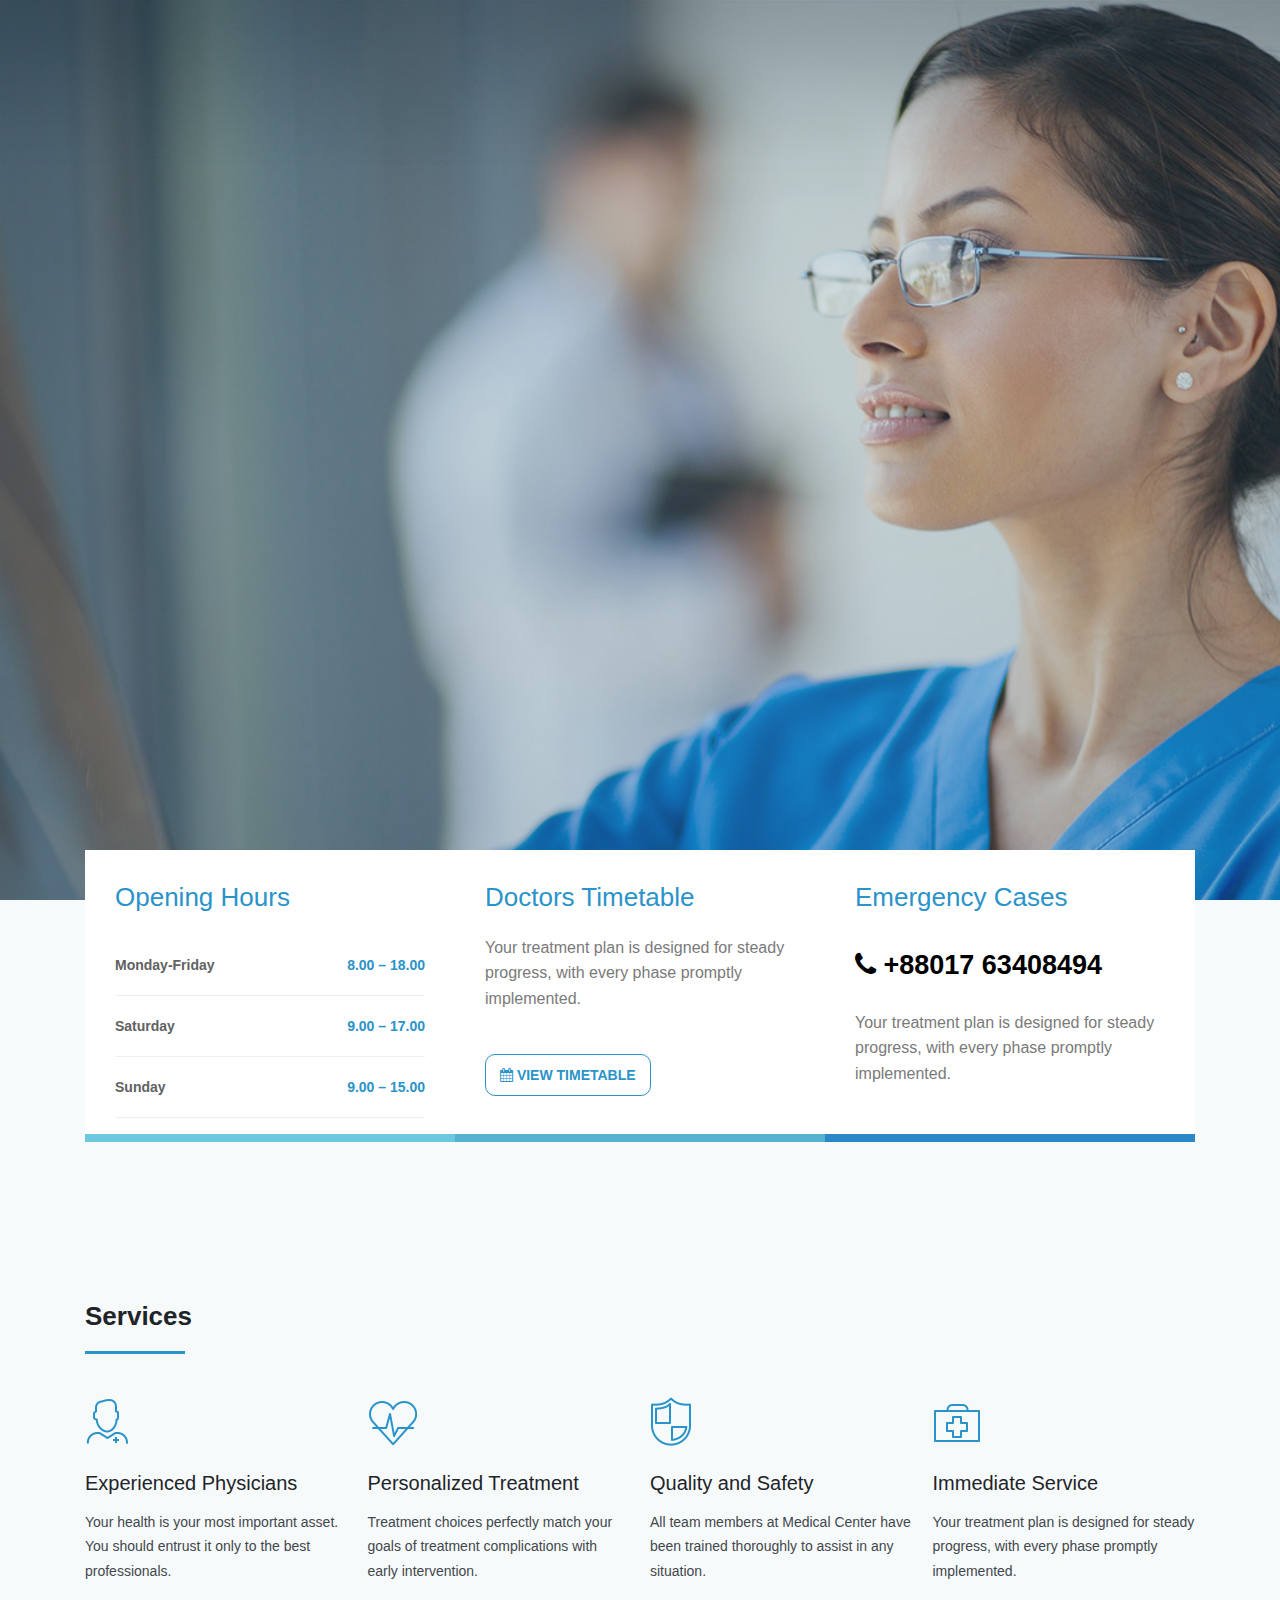
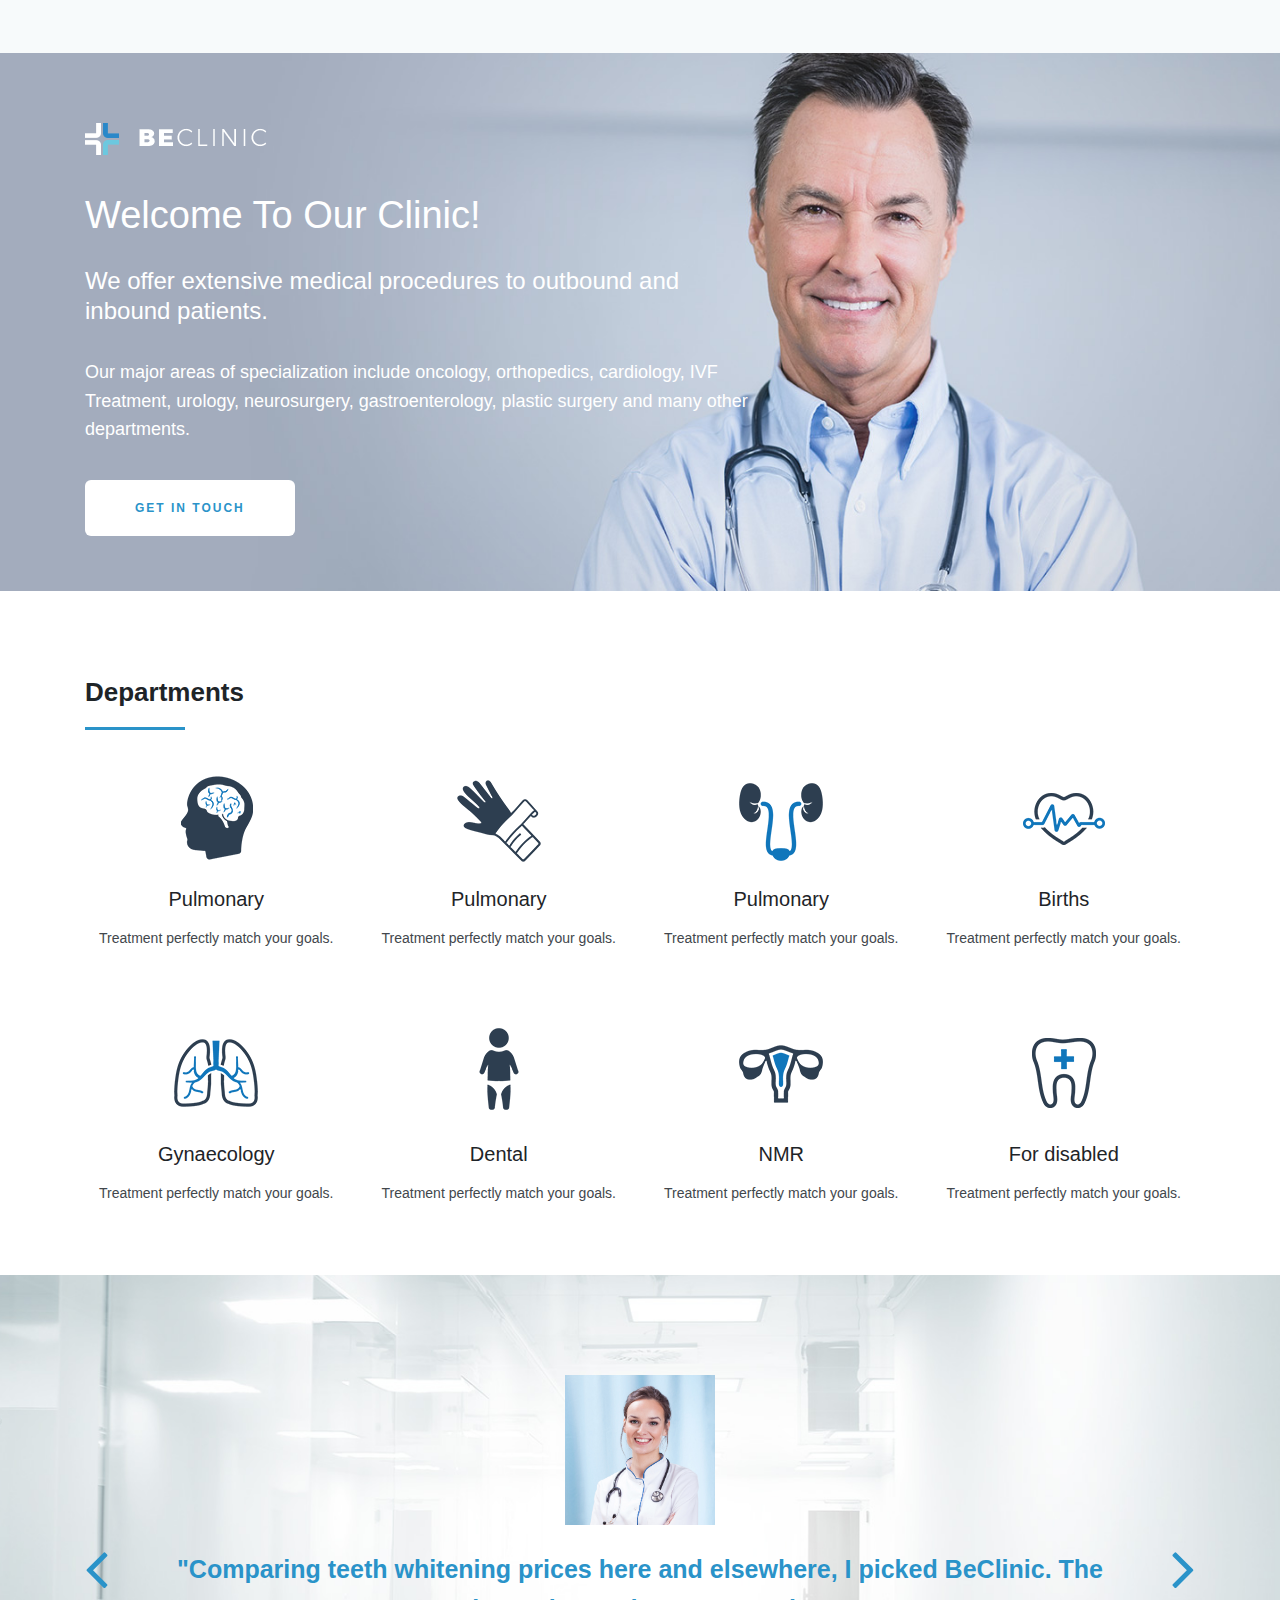
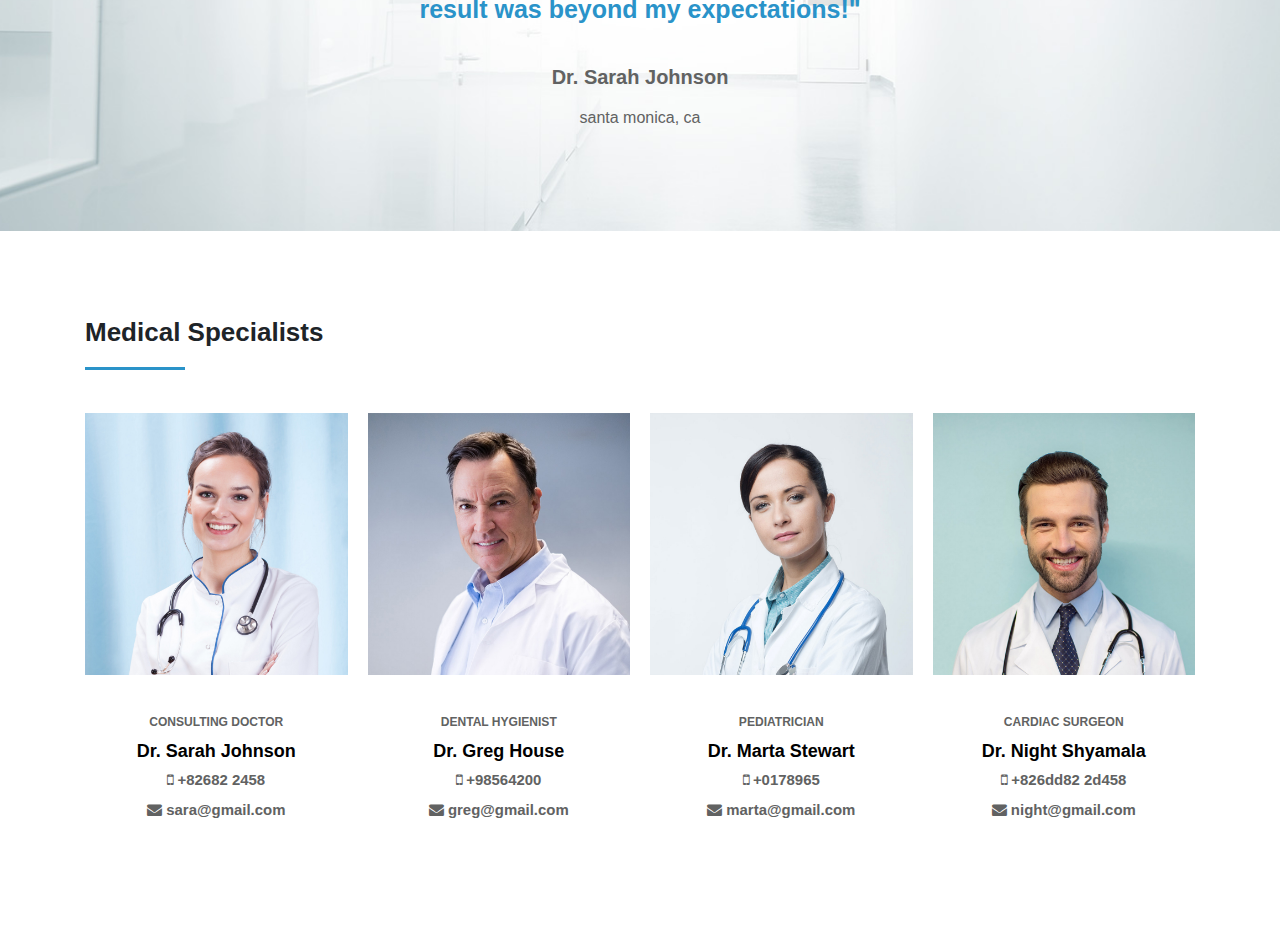
==== index.html @ 4eedb617 "Add files via upload" ====
<!DOCTYPE html>
<html lang="en">
<head>
  <meta charset="UTF-8">
  <meta name="viewport" content="width=device-width, initial-scale=1.0">
  <meta http-equiv="X-UA-Compatible" content="ie=edge">
  <title>Demo for BeClinic - Multipurpose Medical</title>
  <link rel="stylesheet" type="text/css" href="css/font-awesome/css/font-awesome.min.css">
  <link rel="stylesheet" type="text/css" href="css/style.css">
  <link rel="stylesheet" type="text/css" href="css/responsive.css">
  <link rel="stylesheet" type="text/css" href="css/animation.css">
  <link rel="stylesheet" type="text/css" href="css/utilities.css">
  <link rel="stylesheet" type="text/css" href="css/gird.min.css">
</head>
<body>

  <!-- Header -->
  <header>
    
  </header>


  <!-- Info -->
  <section class="info">
    <div class="container">
      <div class="opening-info">
        <div class="info-content">
          <div class="info-3">
            <div class="info-item">
              <div class="info-item-content">
                <div class="info-header">
                  <h3 class="heading-title">Opening Hours</h3>
                </div>
                <div class="info-body">
                  <div class="time">
                    Monday-Friday <span>8.00 – 18.00</span>
                  </div>
                  <div class="time">
                    Saturday <span>9.00 – 17.00</span>
                  </div>
                  <div class="time">
                    Sunday <span>9.00 – 15.00</span>
                  </div>
                </div>
              </div>
            </div>
            <div class="info-item">
              <div class="info-item-content">
                <div class="info-header">
                  <h3 class="heading-title">Doctors Timetable</h3>
                </div>
                <div class="info-body">
                  <p class="heading-desc">Your treatment plan is designed for steady progress, with every phase promptly implemented.</p>
                  <div class="timetable">
                    <a href="#" class="btn"><i class="fa fa-calendar"></i> VIEW TIMETABLE</a>
                  </div>
                </div>
              </div>
            </div>
            <div class="info-item">
              <div class="info-item-content">
                <div class="info-header">
                  <h3 class="heading-title">Emergency Cases</h3>
                </div>
                <div class="info-body">
                  <h2><i class="fa fa-phone"></i> +88017 63408494</h2>
                  <p class="heading-desc">Your treatment plan is designed for steady progress, with every phase promptly implemented.</p>
                </div>
              </div>
            </div>
          </div>
        </div>
      </div>
    </div>
  </section>
  <!-- Services -->
  <section class="services section-padding">
    <div class="container">
      <div class="section-name">
        <h3 class="section-heading">Services</h3>
        <div class="item-4 grid">
          <div class="item-content">
            <div class="item-img">
              <img src="/img/icon/icon-img-1.png">
            </div>
            <div class="item-info">
              <h5 class="section-title">Experienced Physicians</h5>
              <p class="section-desc">Your health is your most important asset. You should entrust it only to the best professionals.</p>
            </div>
          </div>
          <div class="item-content">
            <div class="item-img">
              <img src="/img/icon/icon-img-2.png">
            </div>
            <div class="item-info">
              <h5 class="section-title">Personalized Treatment</h5>
              <p class="section-desc">Treatment choices perfectly match your goals of treatment complications with early intervention.</p>
            </div>
          </div>
          <div class="item-content">
            <div class="item-img">
              <img src="/img/icon/icon-img-3.png">
            </div>
            <div class="item-info">
              <h5 class="section-title">Quality and Safety</h5>
              <p class="section-desc">All team members at Medical Center have been trained thoroughly to assist in any situation.</p>
            </div>
          </div>
          <div class="item-content">
            <div class="item-img">
              <img src="/img/icon/icon-img-4.png">
            </div>
            <div class="item-info">
              <h5 class="section-title">Immediate Service</h5>
              <p class="section-desc">Your treatment plan is designed for steady progress, with every phase promptly implemented.</p>
            </div>
          </div>
        </div>
      </div>
    </div>
  </section>
  <!-- Greetings -->
  <section class="greeting">
    <div class="container">
      <div class="greeting-content section-padding">
        <div class="greeting-logo">
          <img src="/img/logo.png">
        </div>
        <div class="greeting-info">
          <div class="greeting-heading">
            <h1>Welcome To Our Clinic!</h1>
          </div>
          <div class="greeting-desc1">
            <p>We offer extensive medical procedures to outbound and inbound patients.</p>
          </div>
          <div class="greeting-desc2">
            <p>Our major areas of specialization include oncology, orthopedics, cardiology, IVF Treatment, urology, neurosurgery, gastroenterology, plastic surgery and many other departments.</p>
          </div>
          <div class="greeting-btn">
            <a href="#">Get In Touch</a>
          </div>
        </div>
      </div>
    </div>
  </section>
  <!-- Department -->
  <section class="department section-padding">
    <div class="container">
      <div class="section-name">
        <h3 class="section-heading">Departments</h3>
        <div class="items-4 grid section-center">

        </div>
      </div>
    </div>
  </section>
  <!-- Reviews-->
  <section class="reviews">
    <div class="container">
      <div class="reviews-content">
        <div class="prev">
          <i class="fa fa-angle-left"></i>
        </div>
        <div class="next">
          <i class="fa fa-angle-right"></i>
        </div>
        <div class="reviews-img">
          <img src="" id="reviews-img">
        </div>
        <div class="reviews-info">
          <div class="reviews-desc">
            <h3 id="reviews-desc">
              
            </h3>
          </div>
          <div class="reviews-name">
            <h4 id="reviews-name">
              
            </h4>
          </div>
          <div class="reviews-address">
            <p id="reviews-address">
              
            </p>
          </div>
        </div>
      </div>
    </div>
  </section>
  <!-- Specialists -->
  <section class="team section-padding">
    <div class="container">
      <div class="section-name">
        <h3 class="section-heading">Medical Specialists</h3>
        <div class="item-4 grid team-center">

      </div>
    </div>
  </section>

            
  <script type="text/javascript" src="js/main.js"></script>
  <script type="text/javascript" src="js/content.js"></script>
  <script type="text/javascript" src="js/mobile.js"></script>
</body>
</html>
---- css/style.css ----
*, *:before, *:after {
    -webkit-box-sizing: border-box;
    box-sizing: border-box;
    padding: 0;
    margin: 0;
}



body {
    font-style: normal;
    font-weight: 300;
    font-size: 18px;
    line-height: 1.6;
    font-family: Lato, sans-serif;
    letter-spacing: 0px;
    text-align: left;
    color: #616262;
}

:root {
    --main-color: #2a93c9;
    --normal-color: #ffffff;
    --bg-color: #f7fafb;
    --border: #edeff1;
    --border-one: #6cc8df;
    --border-two: #56b0d2;
    --border-three: #2a88c9;
    --dark-color: #000000;

}

header {
    background: url('/img/header.jpg') no-repeat center center/cover;
    height: 100vh;
}




/*info*/
.info {
    background: var(--bg-color);
    height: 40vh;
}

.info .opening-info {
    position: relative;
    width: 100%;
}

.info .opening-info .info-content {
    position: absolute;
    margin-top: -50px;
    background: var(--normal-color);
    width: 100%;

}


.info .info-content .info-item {
    padding: 1rem 30px;
}

.info .info-content .info-item:nth-child(1) {
    border-bottom: 8px solid var(--border-one);
}

.info .info-content .info-item:nth-child(2) {
    border-bottom: 8px solid var(--border-two);
}

.info .info-content .info-item:nth-child(3) {
    border-bottom: 8px solid var(--border-three);
}

.info .info-content .info-item .info-body {
    margin-top: 20px;
    line-height: 60px;
}

.info .info-content .info-item .info-body .time {
    border-bottom: 1px solid var(--border);
    display: flex;
    justify-content: space-between;
    font-size: 14px;
    font-weight: 600;
}

.info .info-content .info-item .info-body .time span {
    color: var(--main-color);
}

.info .info-content .info-item .info-body  h2 {
    color: var(--dark-color);
    font-size: 27px;
}

.info .info-content .info-item .info-body .timetable {
    margin-top: 2rem;
}



/*Services*/
.services {
    background: var(--bg-color);
}

.item-content {
    margin-top: 3rem;
}
/*greeting*/
.greeting {
    background: url(/img/greeting.jpg) no-repeat center center/cover;
}

.greeting .greeting-content {
    width: 50%;
}

.greeting .greeting-content h1 {
    color: #ffffff;
    font-family: "Lato", Sans-serif;
    font-size: 38px;
    font-weight: 400;
    text-transform: none;
    font-style: normal;
    text-decoration: none;
    line-height: 1em;
    letter-spacing: 0px;
    margin-top: 2rem;
    margin-bottom: 2rem;
}

.greeting .greeting-content .greeting-desc1 {
    color: #ffffff;
    font-family: "Lato", Sans-serif;
    font-size: 24px;
    font-weight: 300;
    text-transform: none;
    font-style: normal;
    text-decoration: none;
    line-height: 30px;
    letter-spacing: 0px;
    margin-bottom: 2rem;
}

.greeting .greeting-content .greeting-desc2 {
    color: #ffffff;
    font-family: "Lato", Sans-serif;
    font-size: 18px;
    font-weight: 300;
    line-height: 1.6em;
    letter-spacing: 0px;
    margin-bottom: 3rem;
}

.greeting .greeting-content .greeting-btn a {
    font-family: "Lato", Sans-serif;
    font-size: 12px;
    font-weight: 700;
    text-transform: uppercase;
    font-style: normal;
    text-decoration: none;
    line-height: 1.1em;
    letter-spacing: 2px;
    fill: #2a93c9;
    color: #2a93c9;
    background-color: #ffffff;
    padding: 21px 50px 21px 50px;
    border-radius: 6px;
    transition: all .3s ease;
}

.greeting .greeting-content .greeting-btn a:hover {
    background: var(--main-color);
    color: var(--normal-color);
}



/*Department*/
.department .item-content {
    text-align: center;
    transition: all .5s ease;
}

.department .item-content:hover {
    background: var(--normal-color);
    box-shadow: 0 8px 16px 0 rgba(0, 0, 0, .19);
}

.department .item-content a {
    text-decoration: none;
    color: #1e2428;
    font-family: "Lato", Sans-serif;
    font-size: 20px;
    font-weight: 400;
    text-transform: none;
    font-style: normal;
    text-decoration: none;
    line-height: 1.2em;
    letter-spacing: 0px;
}

/*Reviews*/
.reviews {
    padding: 100px 0;
    background: url('/img/review.jpg') no-repeat center center/cover;
}
.reviews img {
    width: 150px;
    height: 150px;
}

.reviews .reviews-content {
    position: relative;
    text-align: center;
}

.reviews .reviews-content .next {
    position: absolute;
    right: 0;
    top: 40%;
    color: var(--main-color);
    font-size: 4rem;
}

.reviews .reviews-content .prev {
    position: absolute;
    left: 0;
    top: 40%;
    font-size: 4rem;
    color: var(--main-color);
}

.reviews .reviews-content .prev:hover,
.reviews .reviews-content .next:hover {
    cursor: pointer;
    opacity: .8;
}

.reviews .reviews-content .reviews-desc {
    padding: 0 5rem;
}

.reviews .reviews-content .reviews-desc h3 {
    font-size: 25px;
    color: var(--main-color);
    margin-bottom: 2rem;
}

.reviews .reviews-content .reviews-name {
    font-size: 20px;
}

.reviews .reviews-content .reviews-address {
    font-size: 1rem;
}

/*team*/
.team {

}
.team .item-content {
    padding-bottom: 3rem;
    transition: all .5s ease;
}

.team .item-content:hover {
    box-shadow: 0 8px 16px 0 rgba(0, 0, 0, .3);
}

.team .item-content .team-img {
    position: relative;
    width: 100%;
}

.team .item-content .team-img .overlay {
    position: absolute;
    top: 0;
    left: 0;
    right: 0;
    bottom: 8px;
    background: rgba(0, 0, 0, .4);
    transition: all .3s ease;
    opacity: 0;
}

.team .item-content .team-img:hover .overlay {
    opacity: 1;
}

.team .item-content .team-img .overlay .team-social {
    position: absolute;
    top: 50%;
    left: 50%;
    transform: translate(-50%, -50%);
}

.team .item-content .team-img .overlay .team-social ul {
    display: flex;
}
.team .item-content .team-img .overlay .team-social ul li {
    list-style: none;
    padding: 0 5px;
}

.team .item-content .team-img .overlay .team-social ul li a {
    color: var(--normal-color);
    text-decoration: none;
    transition: all .3s ease;
}

.team .item-content .team-img .overlay .team-social ul li a:hover {
    color: var(--main-color);
}

.team img {
    width: 100%;
}

.team .team-info {
    padding-top: 16px;
    text-align: center;
    line-height: 14px;
}

.team .team-info .team-name h4 a {
    text-decoration: none;
    color: var(--dark-color);
    transition: all .3s ease;
}

.team .team-info .team-name h4 a:hover {
    color: var(--main-color);
}
---- css/responsive.css ----
@media only screen and (max-width: 600px) {
	.info .info-content .info-item .info-body  h2 {
	    font-size: 20px;
	}
	.info {
	    height: 129vh;
	}
	.greeting .greeting-content {
	    width: 100%;
	}
	.reviews .reviews-content .reviews-desc {
	    padding: 0 20px;
	}
	.reviews .reviews-content .reviews-desc h3 {
		font-size: 16px;
	}
	.reviews .reviews-content .next {
	    font-size: 30px;
	}

	.reviews .reviews-content .prev {
	    font-size: 30px;
	}

}

@media only screen and (min-width: 600px) {
	.info {
	    height: 110vh;
	}
	.greeting .greeting-content {
	    width: 100%;
	}

}

@media only screen and (min-width: 768px) {
	.info {
	    height: 50vh;
	}
	.greeting .greeting-content {
	    width: 80%;
	}
}

@media only screen and (min-width: 992px) {
	.info {
	    height: 35vh;
	}
	.greeting .greeting-content {
	    width: 70%;
	}
}

@media only screen and (min-width: 1200px) {
	.info {
	    height: 35vh;
	}
	.greeting .greeting-content {
	    width: 60%;
	}
}
---- css/animation.css ----
@-moz-keyframes growDown {
  0% {
    transform: scaleY(0);
  }
  80% {
    transform: scaleY(1.1);
  }
  100% {
    transform: scaleY(1);
  }
}
@-webkit-keyframes growDown {
  0% {
    transform: scaleY(0);
  }
  80% {
    transform: scaleY(1.1);
  }
  100% {
    transform: scaleY(1);
  }
}
@-o-keyframes growDown {
  0% {
    transform: scaleY(0);
  }
  80% {
    transform: scaleY(1.1);
  }
  100% {
    transform: scaleY(1);
  }
}
@keyframes growDown {
  0% {
    transform: scaleY(0);
  }
  80% {
    transform: scaleY(1.1);
  }
  100% {
    transform: scaleY(1);
  }
}
---- css/utilities.css ----
html {
  font-size: 16px;
  font-size: 1rem; 
}

h1, h2, h3, h4, h5, h6 {
  margin: 15px 0; 
}

h1:last-child, h2:last-child, h3:last-child, h4:last-child, h5:last-child, h6:last-child {
  margin-bottom: 0; 
}

p {
  margin: 12px 0; 
}
  p:last-child {
    margin-bottom: 0; 
  }

dfn, cite, em, i {
  font-style: italic; 
}

address {
  margin: 0 0 1.5em; 
}

pre {
  font-family: "Courier 10 Pitch", Courier, monospace;
  line-height: 1.6;
  overflow: auto;
  max-width: 100%;
  margin: 0 0 1.5em;
  padding: 1.5em;
  background: #eee;
  border: 1px solid #d5d5d5;
  word-wrap: break-word;
  font-size: 16px;
  font-size: 1rem; 
}

code, kbd, tt, var {
  font-family: Monaco, Consolas, "Andale Mono", "DejaVu Sans Mono", monospace; 
}

code {
  padding: 1px 5px; 
}

abbr, acronym {
  cursor: help;
  border-bottom: 1px dotted #666; 
}

mark, ins {
  font-style: italic;
  text-decoration: none;
  border-bottom: 1px solid; 
}

big {
  font-size: 125%; 
}


.section-padding {
  padding: 70px 0;
}

/*h3*/
.heading-title {
  color: #2a93c9;
  font-family: "Lato", Sans-serif;
  font-size: 26px;
  font-weight: 400;
  text-transform: none;
  font-style: normal;
  text-decoration: none;
  line-height: 33.8px;
  letter-spacing: 0px;
}



.heading-desc {
    color: #7a7a7a;
    font-family: "Lato", Sans-serif;
    font-size: 16px;
    font-weight: 400;
    text-transform: none;
    font-style: normal;
    text-decoration: none;
    line-height: 25.6px;
    letter-spacing: 0px;
}

.btn {
  text-decoration: none;
  font-size: 14px;
  font-weight: 600;
  color: var(--main-color);
  border: 1px solid var(--main-color);
  padding: 12px 14px;
  transition: all .5s ease;
  border-radius: 10px;
}

.btn:hover {
  background: var(--main-color);
  color: var(--normal-color);
}

/*h3*/
.section-heading {
  position: relative;
    color: #1e2428;
    font-family: "Lato", Sans-serif;
    font-size: 26px;
    font-weight: 700;
    text-transform: none;
    font-style: normal;
    text-decoration: none;
    line-height: 1.3em;
    letter-spacing: 0px;
}

.section-heading::before {
  content: '';
  bottom: -20px;
  position: absolute;
  width: 100px;
  height: 3px;
  background: var(--main-color);
}

/*h5*/
.section-title {
    color: #1e2428;
    font-family: "Lato", Sans-serif;
    font-size: 20px;
    font-weight: 400;
    text-transform: none;
    font-style: normal;
    text-decoration: none;
    line-height: 1.2em;
    letter-spacing: 0px;
}

/*p*/
.section-desc {
    color: #42474c;
    font-family: "Lato", Sans-serif;
    font-size: 14px;
    font-weight: 300;
    text-transform: none;
    font-style: normal;
    line-height: 1.75em;
}
---- css/gird.min.css ----
.container {
  width: 100%;
  padding-right: 15px;
  padding-left: 15px;
  margin-right: auto;
  margin-left: auto;
}

@media (min-width: 600px) {
  .container {
    max-width: 576px;
  }
}

@media (min-width: 768px) {
  .container {
    max-width: 720px;
  }
}

@media (min-width: 992px) {
  .container {
    max-width: 960px;
  }
}

@media (min-width: 1200px) {
  .container {
    max-width: 1140px;
  }
}

.row {
  display: -webkit-box;
  display: -ms-flexbox;
  display: flex;
  -ms-flex-wrap: wrap;
  flex-wrap: wrap;
  margin-right: -15px;
  margin-left: -15px;
}


@media only screen and (max-width: 600px) {

}

@media only screen and (min-width: 600px) {

}

@media only screen and (min-width: 768px) {

}

@media only screen and (min-width: 992px) {

}

@media only screen and (min-width: 1200px) {

}


/*grid system*/
.grid {
    display: grid;
    margin: 0!important;
    grid-column-gap: 20px;
    grid-row-gap: 30px;
}


@media only screen and (max-width: 600px) {
  .info-3 {
    display: grid;
    grid-template-columns: repeat(1, 1fr);
  }
  .item-4 {
    display: grid;
    grid-template-columns: repeat(1, 1fr);
  }
  .items-4 {
    display: grid;
    grid-template-columns: repeat(2, 1fr);
  }
}

@media only screen and (min-width: 600px) {
  .info-3 {
    display: grid;
    grid-template-columns: repeat(1, 1fr);
  }
  .item-4 {
    display: grid;
    grid-template-columns: repeat(1, 1fr);
  }
  .items-4 {
    display: grid;
    grid-template-columns: repeat(2, 1fr);
  }
}

@media only screen and (min-width: 768px) {
  .info-3 {
    display: grid;
    grid-template-columns: repeat(3, 1fr);
  }
  .item-4 {
    display: grid;
    grid-template-columns: repeat(2, 1fr);
  }
  .items-4 {
    display: grid;
    grid-template-columns: repeat(3, 1fr);
  }
}

@media only screen and (min-width: 992px) {
  .info-3 {
    display: grid;
    grid-template-columns: repeat(3, 1fr);
  }
  .item-4 {
    display: grid;
    grid-template-columns: repeat(2, 1fr);
  }
  .items-4 {
    display: grid;
    grid-template-columns: repeat(4, 1fr);
  }
}

@media only screen and (min-width: 1200px) {
  .info-3 {
    display: grid;
    grid-template-columns: repeat(3, 1fr);
  }
  .item-4 {
    display: grid;
    grid-template-columns: repeat(4, 1fr);
  }
  .items-4 {
    display: grid;
    grid-template-columns: repeat(4, 1fr);
  }
}
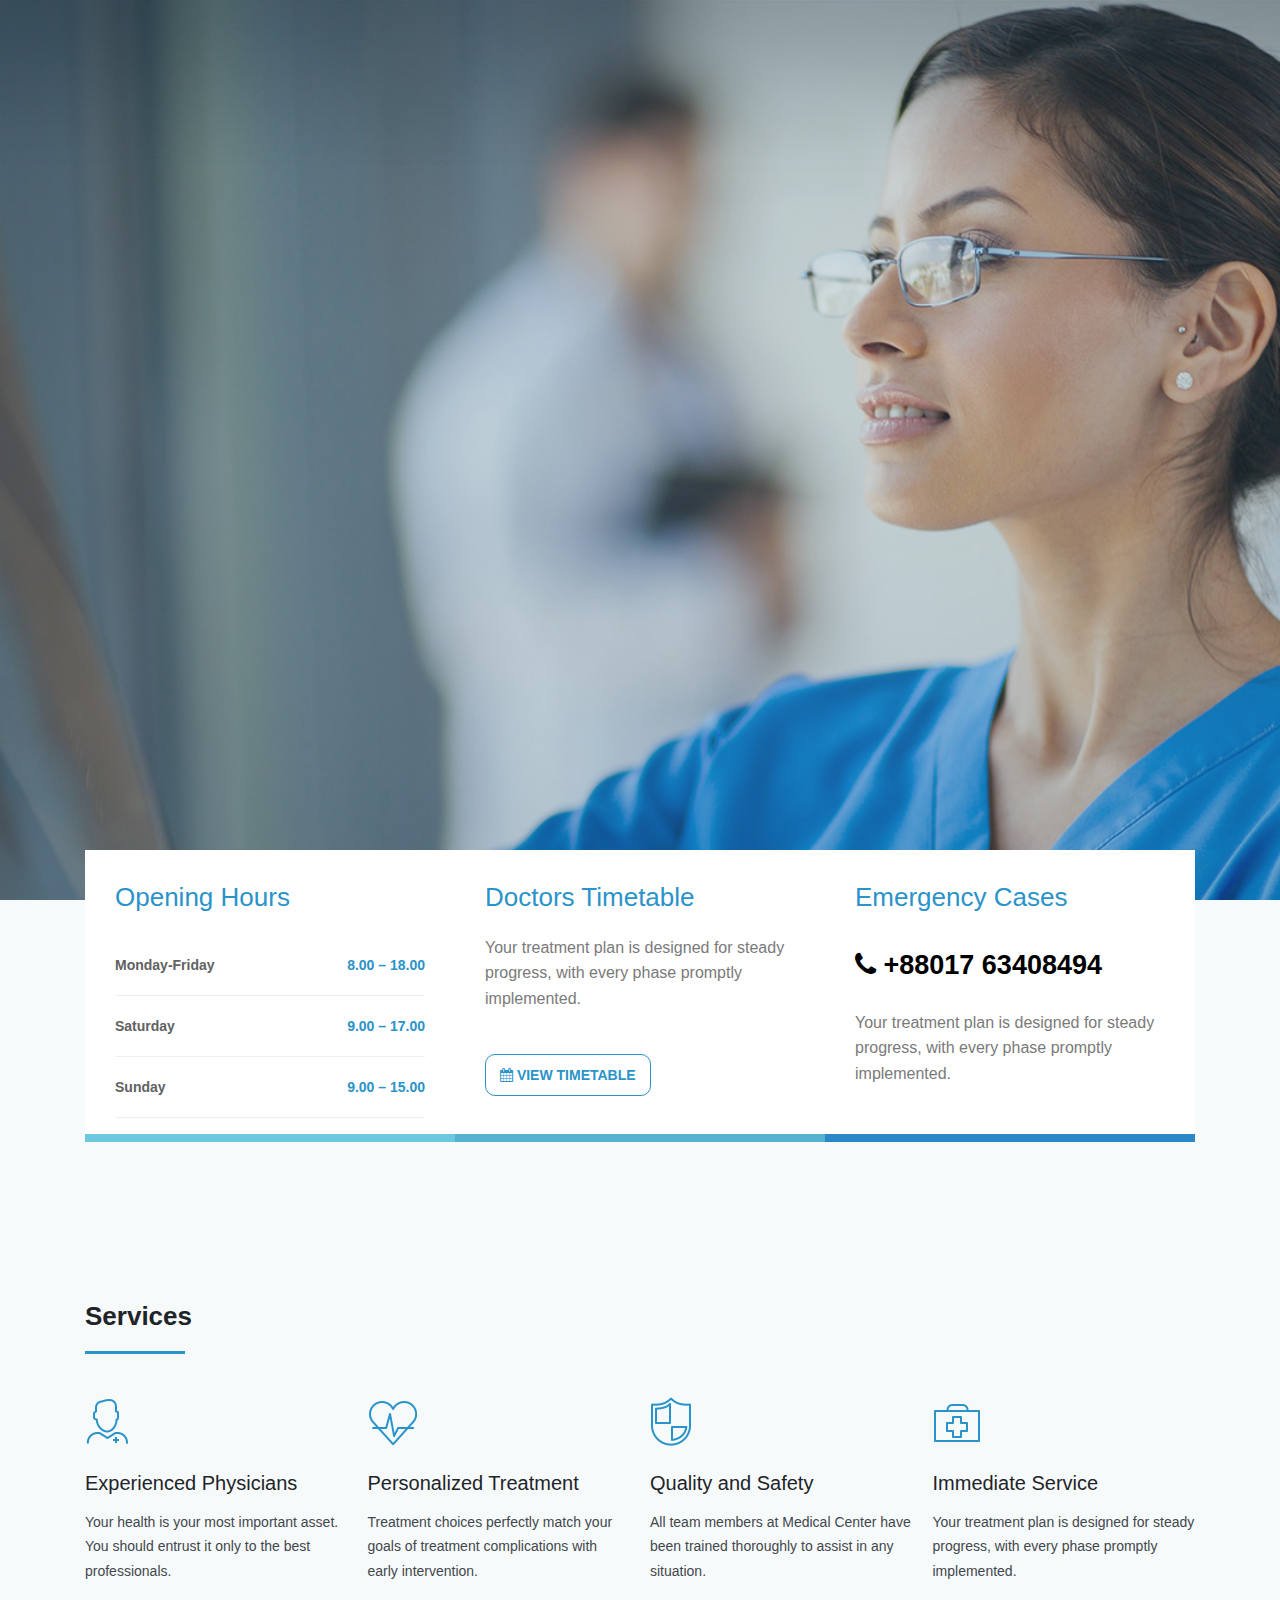
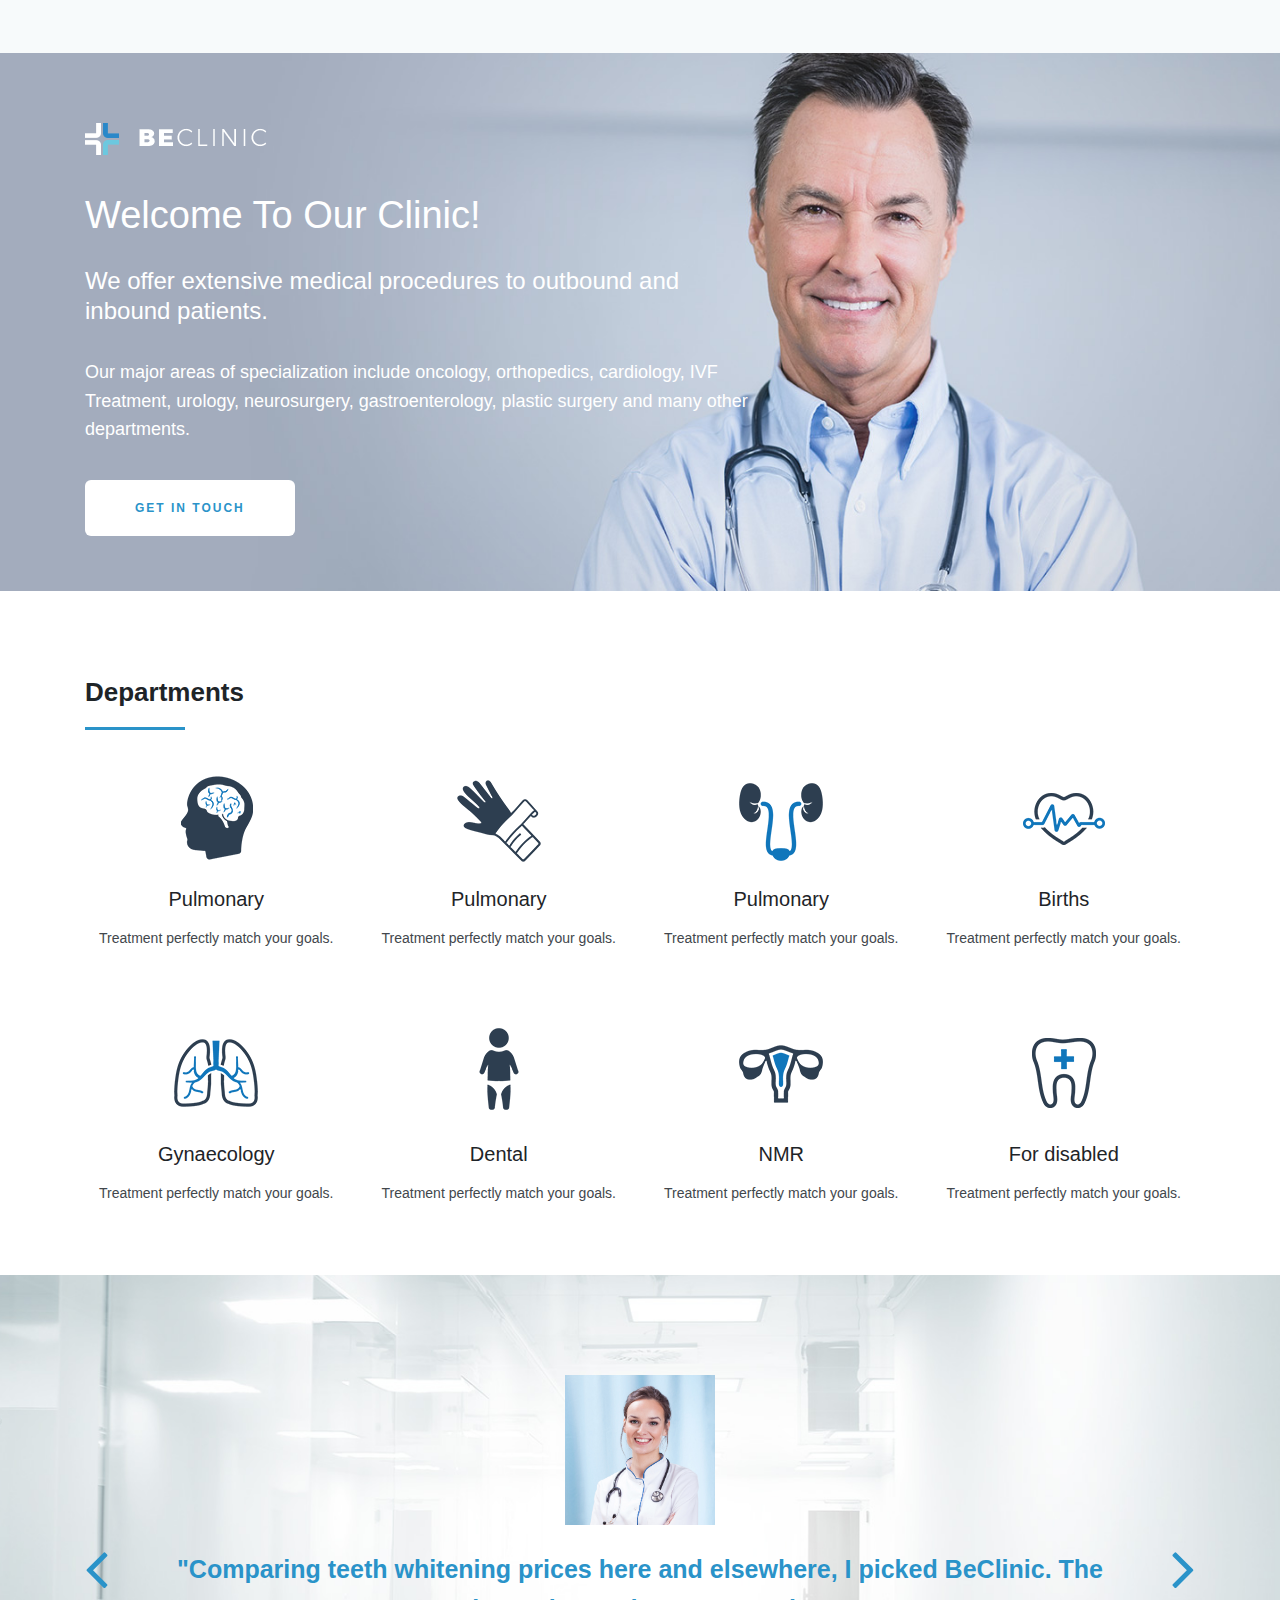
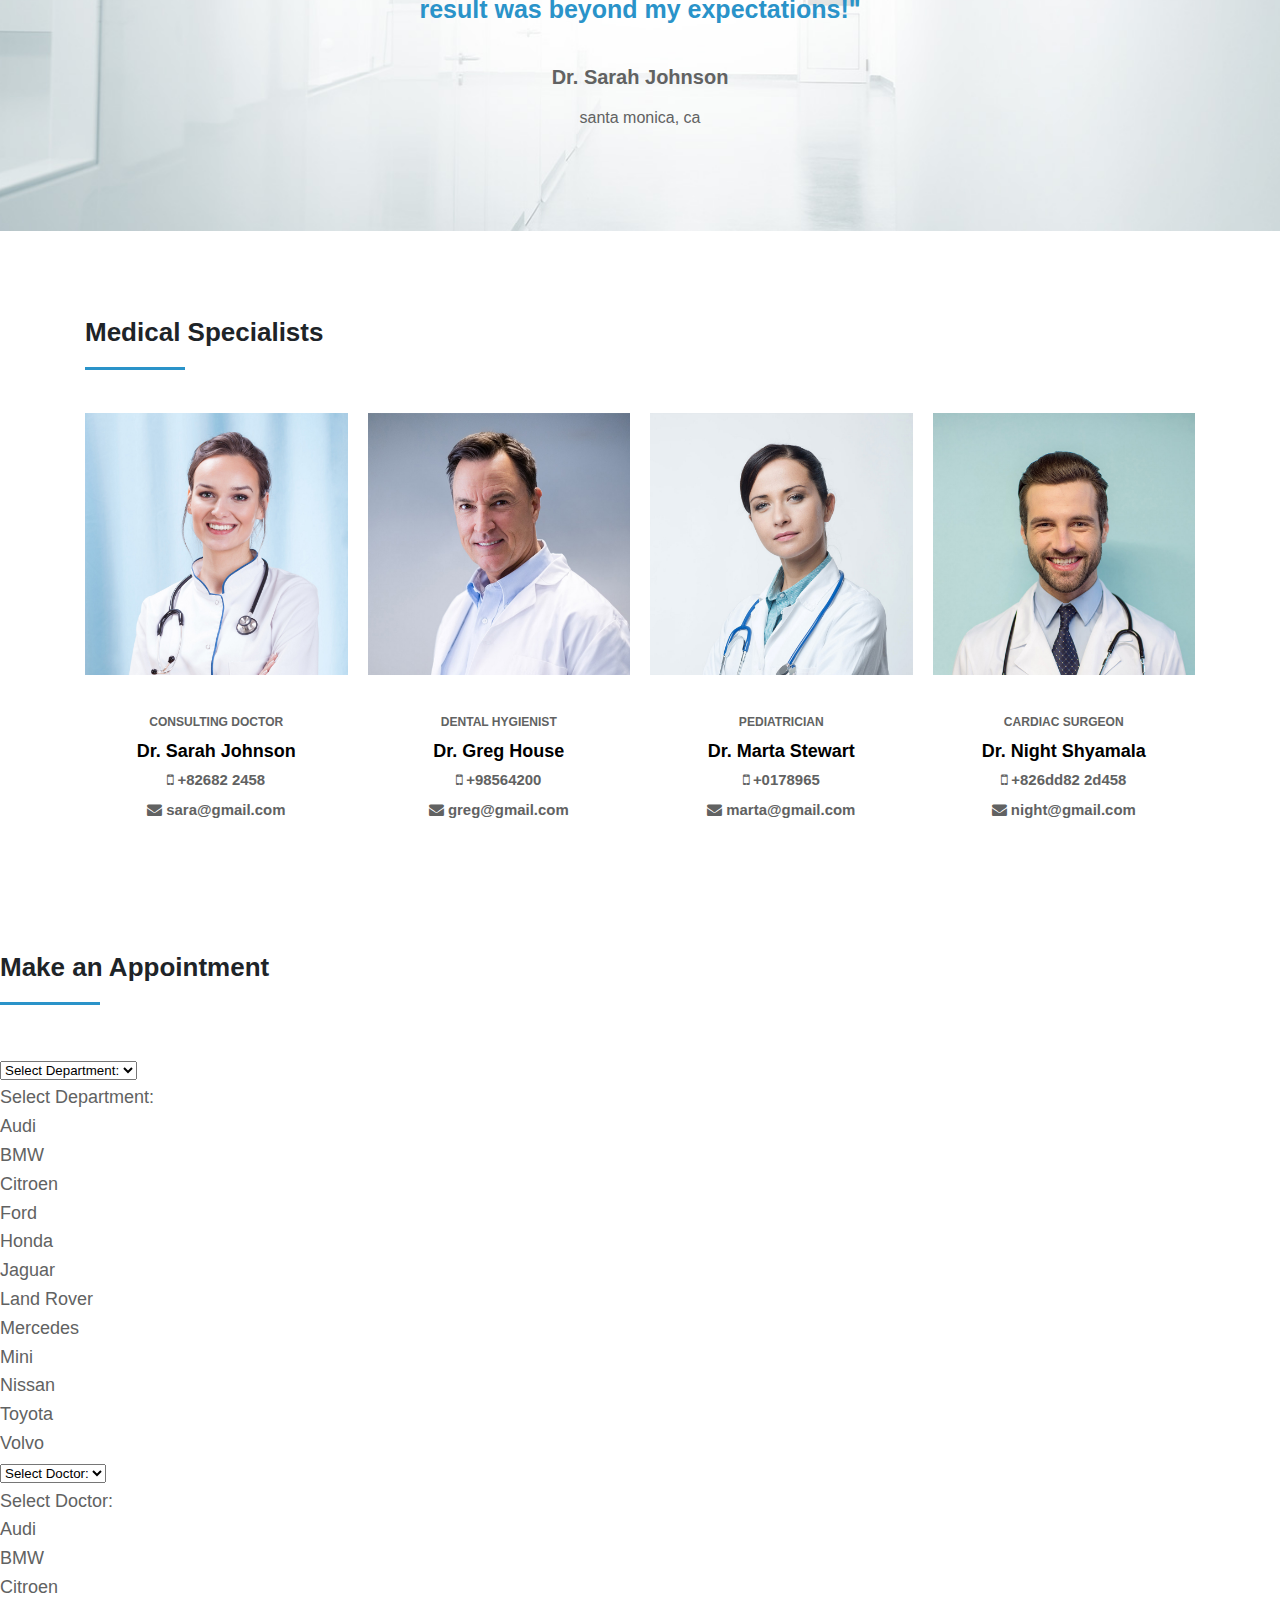
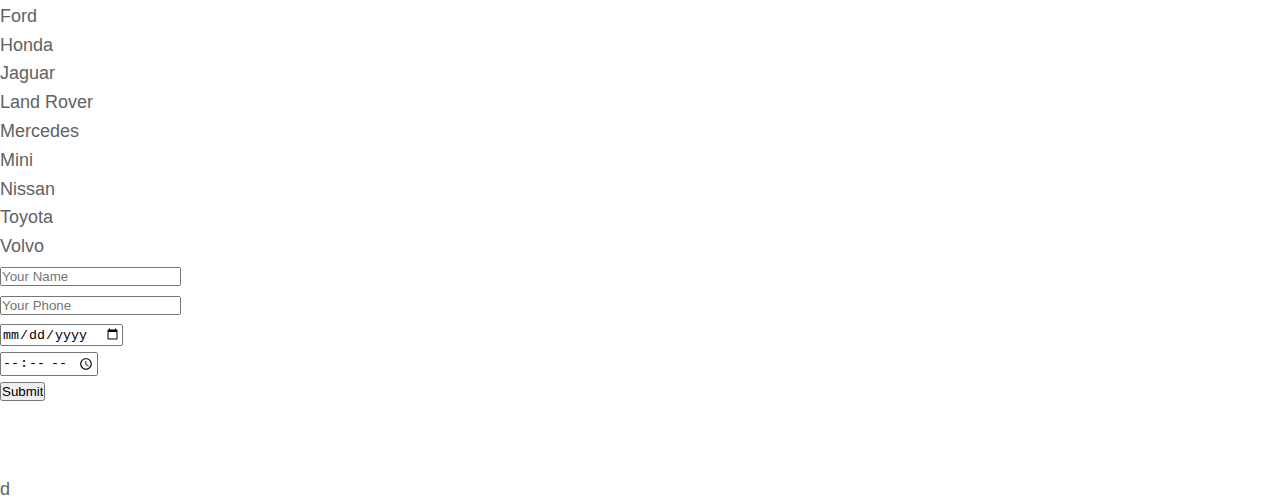
==== commit 946bd65d: "Update index.html" ====
--- a/index.html
+++ b/index.html
@@ -197,10 +197,74 @@
       </div>
     </div>
   </section>
+  <!-- Appointment -->
+  <section class="booking">
+    <div class="item-2">
+      <div class="appointment">
+        <div class="appointment-content">
+          <div class="section-name">
+            <h3 class="section-heading">Make an Appointment</h3>
+          </div>
+          <form class="section-padding form">
+            <div class="custom-select">
+              <select>
+                <option value="0">Select Department:</option>
+                <option value="1">Audi</option>
+                <option value="2">BMW</option>
+                <option value="3">Citroen</option>
+                <option value="4">Ford</option>
+                <option value="5">Honda</option>
+                <option value="6">Jaguar</option>
+                <option value="7">Land Rover</option>
+                <option value="8">Mercedes</option>
+                <option value="9">Mini</option>
+                <option value="10">Nissan</option>
+                <option value="11">Toyota</option>
+                <option value="12">Volvo</option>
+              </select>
+            </div>
+            <div class="custom-select">
+              <select>
+                <option value="0">Select Doctor:</option>
+                <option value="1">Audi</option>
+                <option value="2">BMW</option>
+                <option value="3">Citroen</option>
+                <option value="4">Ford</option>
+                <option value="5">Honda</option>
+                <option value="6">Jaguar</option>
+                <option value="7">Land Rover</option>
+                <option value="8">Mercedes</option>
+                <option value="9">Mini</option>
+                <option value="10">Nissan</option>
+                <option value="11">Toyota</option>
+                <option value="12">Volvo</option>
+              </select>
+            </div>
+            <div class="name">
+              <input type="text" name="name" placeholder="Your Name">
+            </div>
+            <div class="number">
+              <input type="number" name="number" placeholder="Your Phone">
+            </div>
+            <div class="date">
+              <input type="date" name="date">
+            </div>
+            <div class="name">
+              <input type="time" name="time" placeholder="Time">
+            </div>
+            <div class="submit">
+              <input type="submit" name="submit" value="Submit">
+            </div>
+          </form>
+        </div>
+      </div>
+      <div>d</div>
+    </div>
+  </section>
 
             
   <script type="text/javascript" src="js/main.js"></script>
   <script type="text/javascript" src="js/content.js"></script>
   <script type="text/javascript" src="js/mobile.js"></script>
 </body>
-</html>+</html>
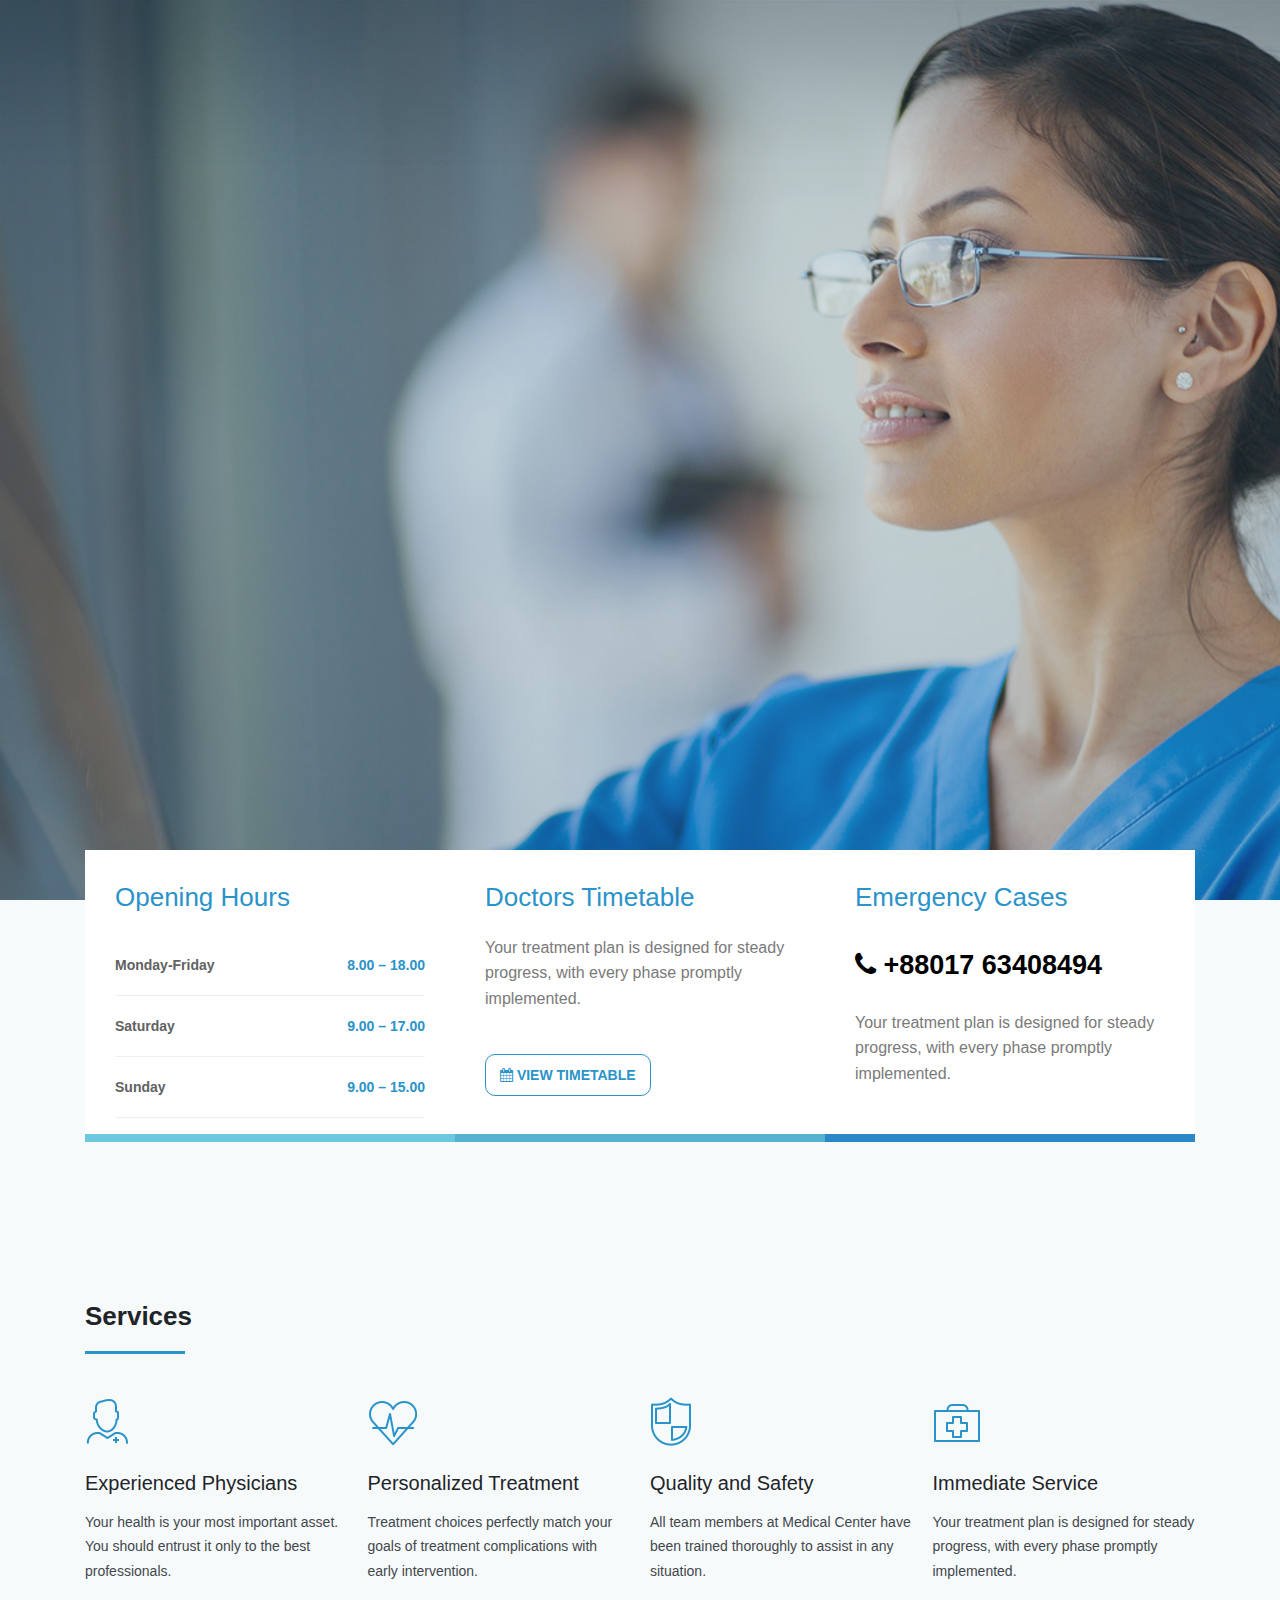
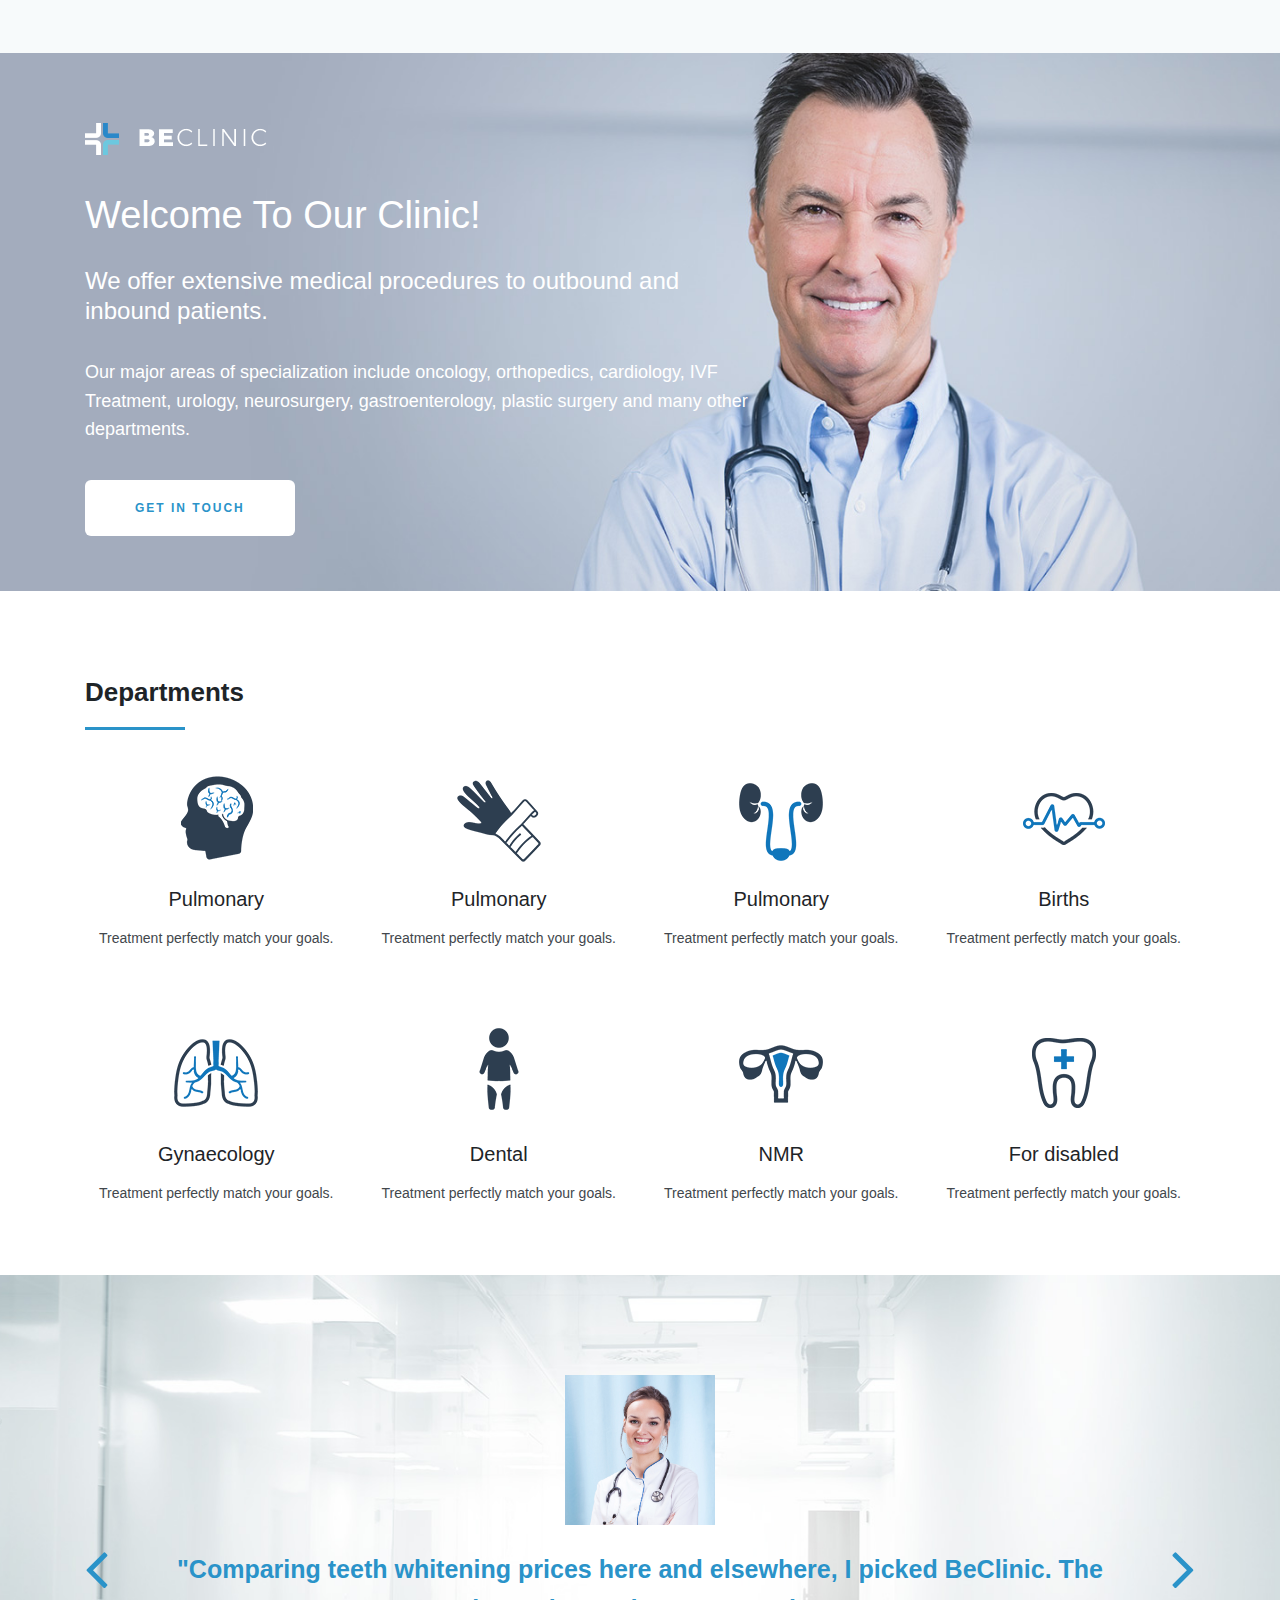
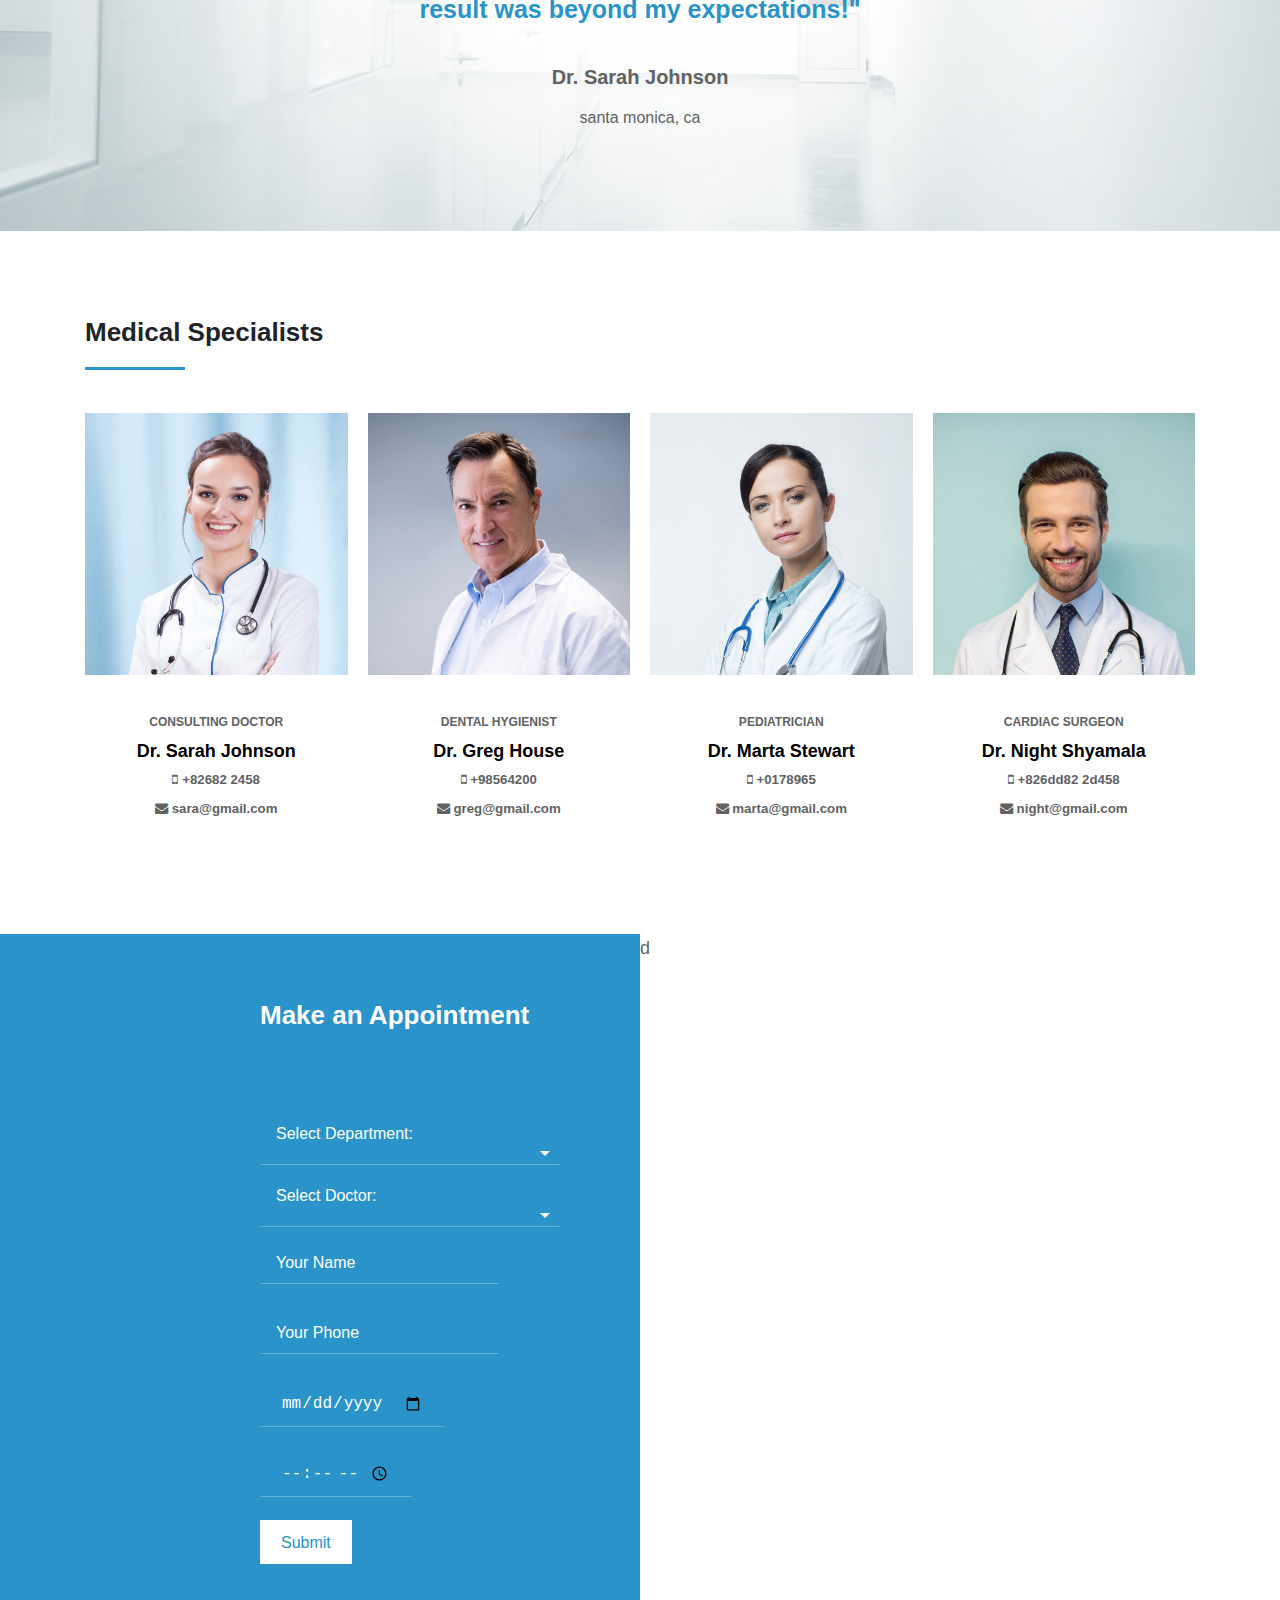
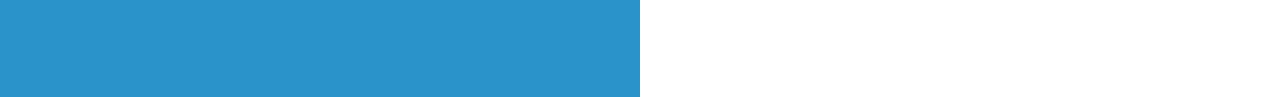
==== commit ac64df5d: "Add files via upload" ====
--- a/index.html
+++ b/index.html
@@ -244,7 +244,7 @@
               <input type="text" name="name" placeholder="Your Name">
             </div>
             <div class="number">
-              <input type="number" name="number" placeholder="Your Phone">
+              <input type="tel" name="number" placeholder="Your Phone">
             </div>
             <div class="date">
               <input type="date" name="date">
@@ -267,4 +267,4 @@
   <script type="text/javascript" src="js/content.js"></script>
   <script type="text/javascript" src="js/mobile.js"></script>
 </body>
-</html>
+</html>--- a/css/style.css
+++ b/css/style.css
@@ -335,4 +335,58 @@
 
 .team .team-info .team-name h4 a:hover {
     color: var(--main-color);
+}
+
+.team .team-info .team-phone,
+.team .team-info .team-email {
+    font-size: 1rem;
+}
+
+
+/**/
+.booking .appointment {
+    width: 100%;
+    background: var(--main-color);
+}
+
+.booking .appointment .appointment-content {
+    padding: 50px 0;
+}
+
+
+.booking .appointment .appointment-content .form {
+    line-height: 70px;
+}
+
+.booking input[type=text],
+.booking input[type=tel],
+.booking input[type=date],
+.booking input[type=time],
+.booking input[type=submit]{
+
+    background-color: var(--main-color);
+    border-bottom: 1px solid rgba(255,255,255,0.3);
+    color: var(--normal-color);
+}
+
+.booking ::placeholder  {
+    color: var(--normal-color);
+}
+
+.booking input[type=submit] {
+    background: var(--normal-color);
+    color: var(--main-color);
+    transition: all .3s ease;
+    border-bottom: none;
+}
+
+.booking input[type=submit]:hover {
+    background: #2980B9;
+    color: var(--normal-color);
+    border-bottom: none;
+    cursor: pointer;
+}
+
+.booking .section-heading {
+    color: var(--normal-color);
 }--- a/css/responsive.css
+++ b/css/responsive.css
@@ -21,6 +21,11 @@
 	.reviews .reviews-content .prev {
 	    font-size: 30px;
 	}
+	.booking .appointment .appointment-content {
+		padding-right: 0;
+		text-align: center;
+	}
+
 
 }
 
@@ -41,6 +46,10 @@
 	.greeting .greeting-content {
 	    width: 80%;
 	}
+	.booking .appointment .appointment-content {
+		margin-left: 30%;
+	    
+	}
 }
 
 @media only screen and (min-width: 992px) {
@@ -49,6 +58,10 @@
 	}
 	.greeting .greeting-content {
 	    width: 70%;
+	}
+	.booking .appointment .appointment-content {
+	    float: right;
+	    padding-right: 5rem;
 	}
 }
 
@@ -59,5 +72,9 @@
 	.greeting .greeting-content {
 	    width: 60%;
 	}
+	.booking .appointment .appointment-content {
+	    float: right;
+	    padding-right: 5rem;
+	}
 }
 
--- a/css/utilities.css
+++ b/css/utilities.css
@@ -156,4 +156,131 @@
     text-transform: none;
     font-style: normal;
     line-height: 1.75em;
+}
+
+
+
+
+input,
+select,
+textarea {
+  padding: 9.5px 20px;
+  border: 1px solid transparent;
+  font-size: 16px;
+  line-height: 1.5;
+  -webkit-transition: .3s;
+  -o-transition: .3s;
+  transition: .3s; 
+}
+  input:focus,
+  select:focus,
+  textarea:focus {
+    outline: 0; 
+}
+
+input[type='text'],
+input[type='email'],
+input[type='url'],
+input[type='password'],
+input[type='search'],
+input[type='number'],
+input[type='tel'],
+textarea {
+  -webkit-appearance: none;
+  -moz-appearance: none;
+  appearance: none;
+  padding: 5px 15px;
+  line-height: 30px; 
+}
+
+input[type='text'],
+input[type='email'],
+input[type='url'],
+input[type='password'],
+input[type='search'],
+input[type='number'],
+input[type='tel'] {
+  -webkit-hyphens: none;
+  -ms-hyphens: none;
+  hyphens: none; 
+}
+
+
+select {
+  width: 100%;
+  max-width: 100%; 
+}
+
+
+
+
+
+
+
+
+
+
+
+
+.custom-select {
+  position: relative;
+  font-family: Arial;
+  width: 300px;
+}
+
+.custom-select select {
+  display: none; 
+}
+
+.select-selected {
+      /*width: 300px;*/
+  font-size: 1rem;
+  border-bottom: 1px solid rgba(255,255,255,0.3);
+  line-height: 50px;
+  background-color: var(--main-color);
+}
+
+.select-selected:after {
+  position: absolute;
+  content: "";
+  top: 3rem;
+  right: 10px;
+  width: 0;
+  height: 0;
+  border: 5px solid transparent;
+  border-color: #fff transparent transparent transparent;
+}
+
+.select-selected.select-arrow-active:after {
+  border-bottom: 1px solid rgba(255,255,255,0.3);
+  top: 7px;
+}
+
+.select-items div,.select-selected {
+  color: #ffffff;
+  padding: 5px 15px;
+  border: 1px solid transparent;
+  border-bottom: 1px solid rgba(255,255,255,0.3);
+  cursor: pointer;
+  user-select: none;
+}
+
+/*style items (options):*/
+.select-items {
+  position: absolute;
+  background-color: var(--border-one);
+  top: 100%;
+  left: 0;
+  right: 0;
+  line-height: 20px;
+  z-index: 99;
+}
+
+/*hide the items when the select box is closed:*/
+.select-hide {
+  display: none;
+}
+
+.select-items div:hover, .same-as-selected {
+  background-color: rgba(0, 0, 0, 0.1);
 }--- a/css/gird.min.css
+++ b/css/gird.min.css
@@ -84,6 +84,10 @@
     display: grid;
     grid-template-columns: repeat(2, 1fr);
   }
+  .item-2 {
+    display: grid;
+    grid-template-columns: repeat(1, 1fr);
+  }
 }
 
 @media only screen and (min-width: 600px) {
@@ -98,6 +102,10 @@
   .items-4 {
     display: grid;
     grid-template-columns: repeat(2, 1fr);
+  }
+  .item-2 {
+    display: grid;
+    grid-template-columns: repeat(1, 1fr);
   }
 }
 
@@ -114,6 +122,10 @@
     display: grid;
     grid-template-columns: repeat(3, 1fr);
   }
+  .item-2 {
+    display: grid;
+    grid-template-columns: repeat(1, 1fr);
+  }
 }
 
 @media only screen and (min-width: 992px) {
@@ -128,6 +140,10 @@
   .items-4 {
     display: grid;
     grid-template-columns: repeat(4, 1fr);
+  }
+  .item-2 {
+    display: grid;
+    grid-template-columns: repeat(2, 1fr);
   }
 }
 
@@ -144,4 +160,8 @@
     display: grid;
     grid-template-columns: repeat(4, 1fr);
   }
+  .item-2 {
+    display: grid;
+    grid-template-columns: repeat(2, 1fr);
+  }
 }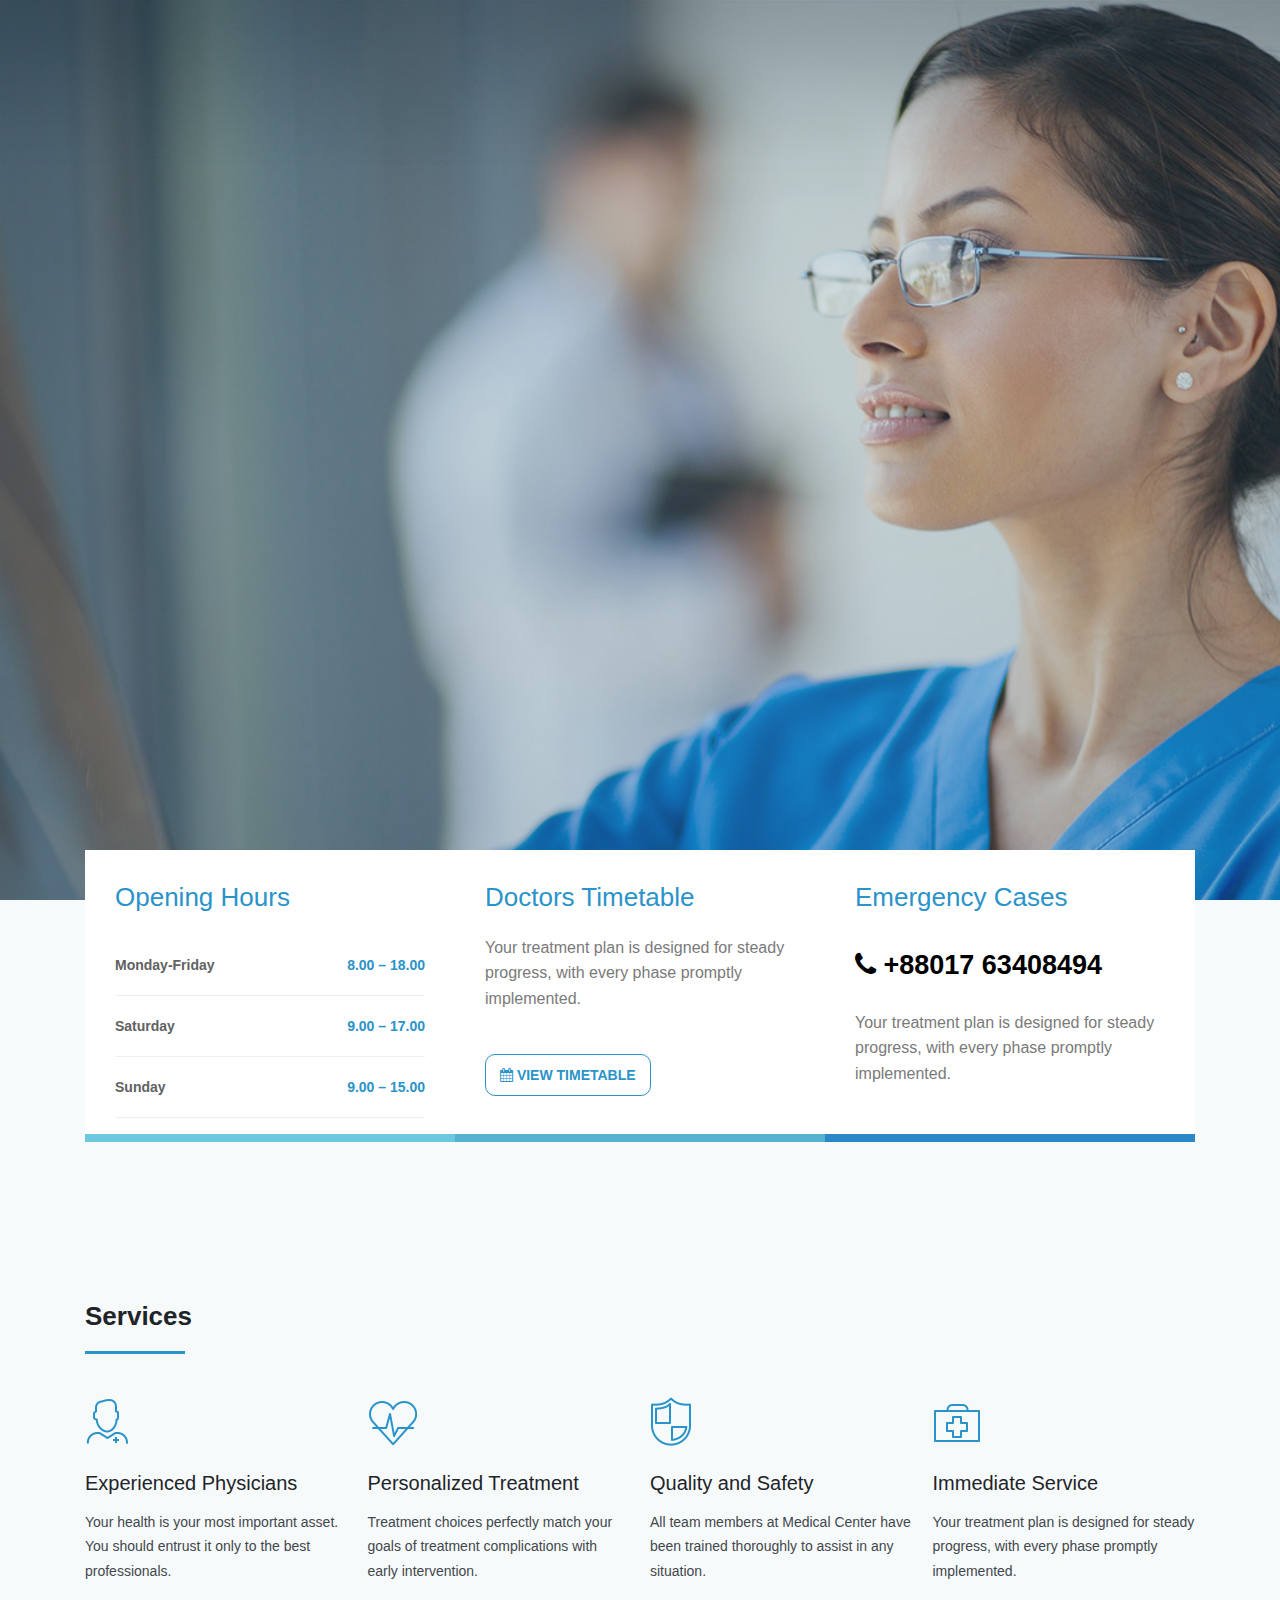
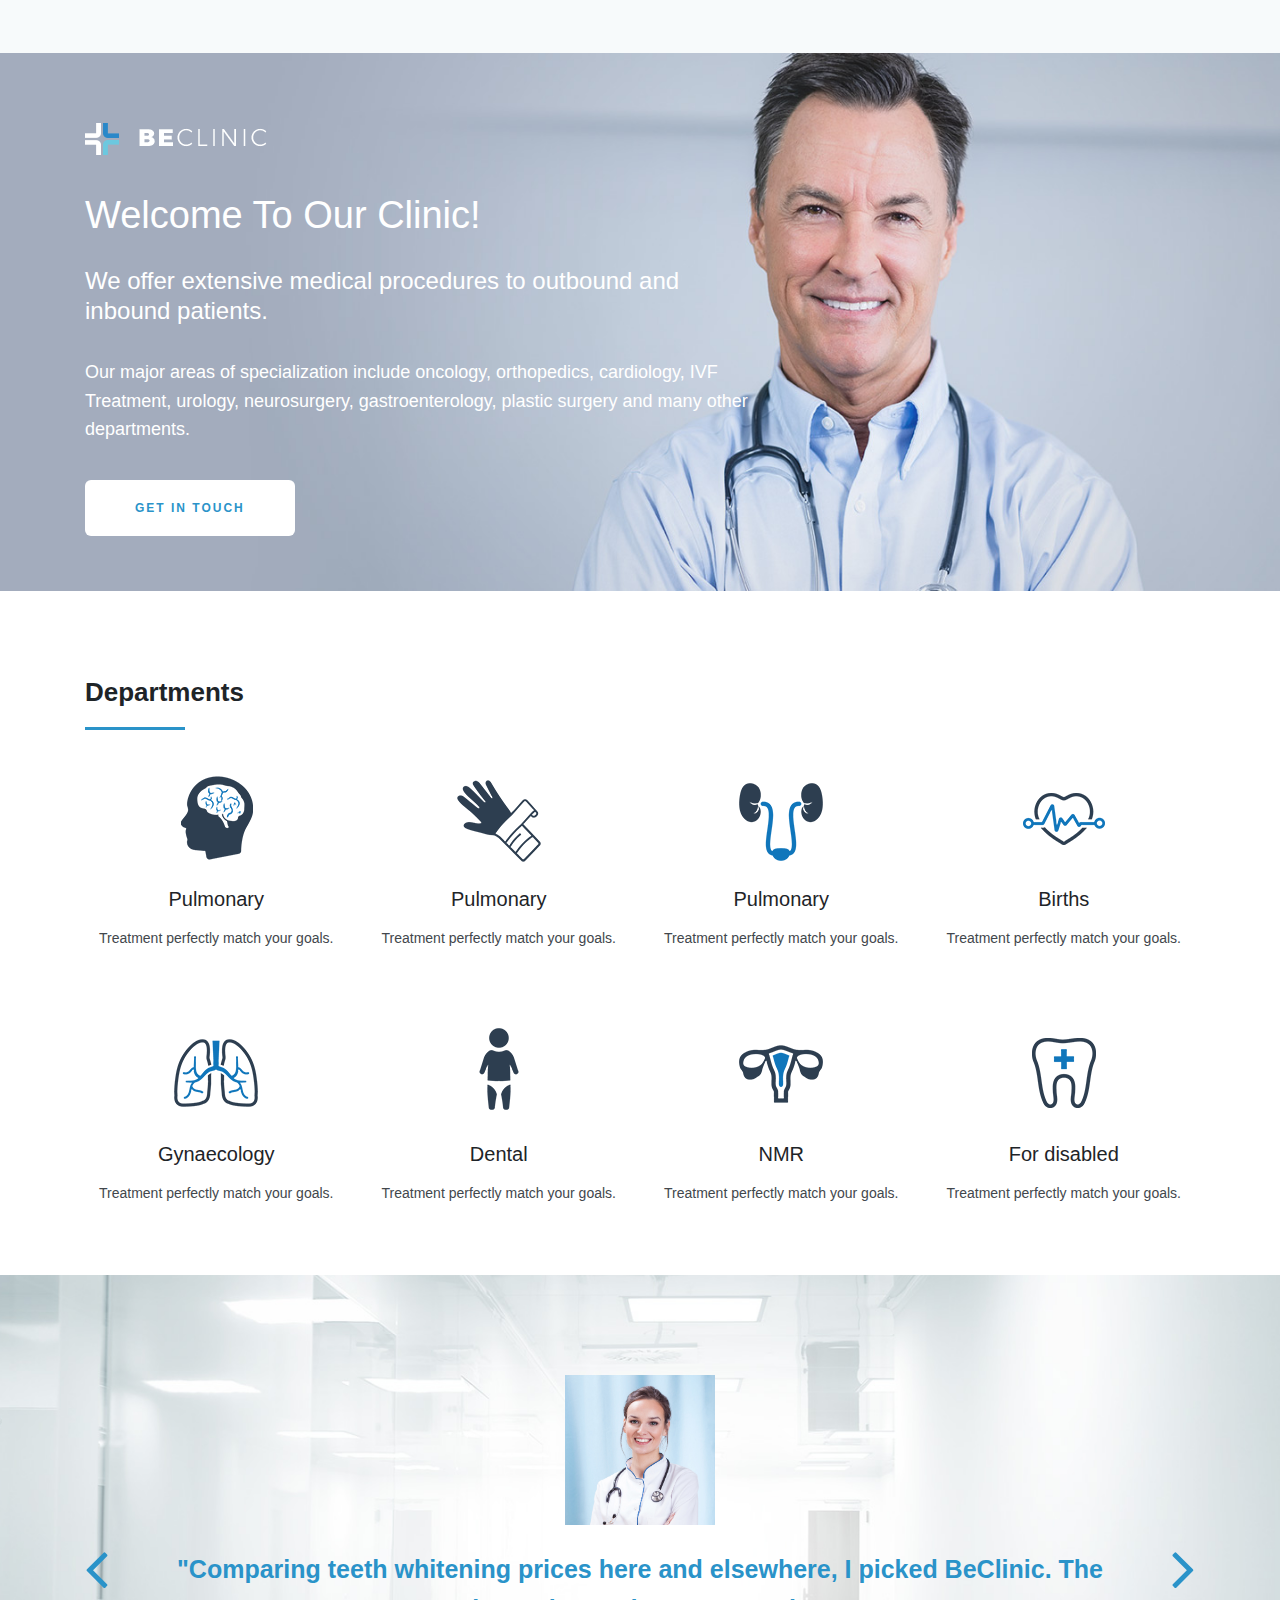
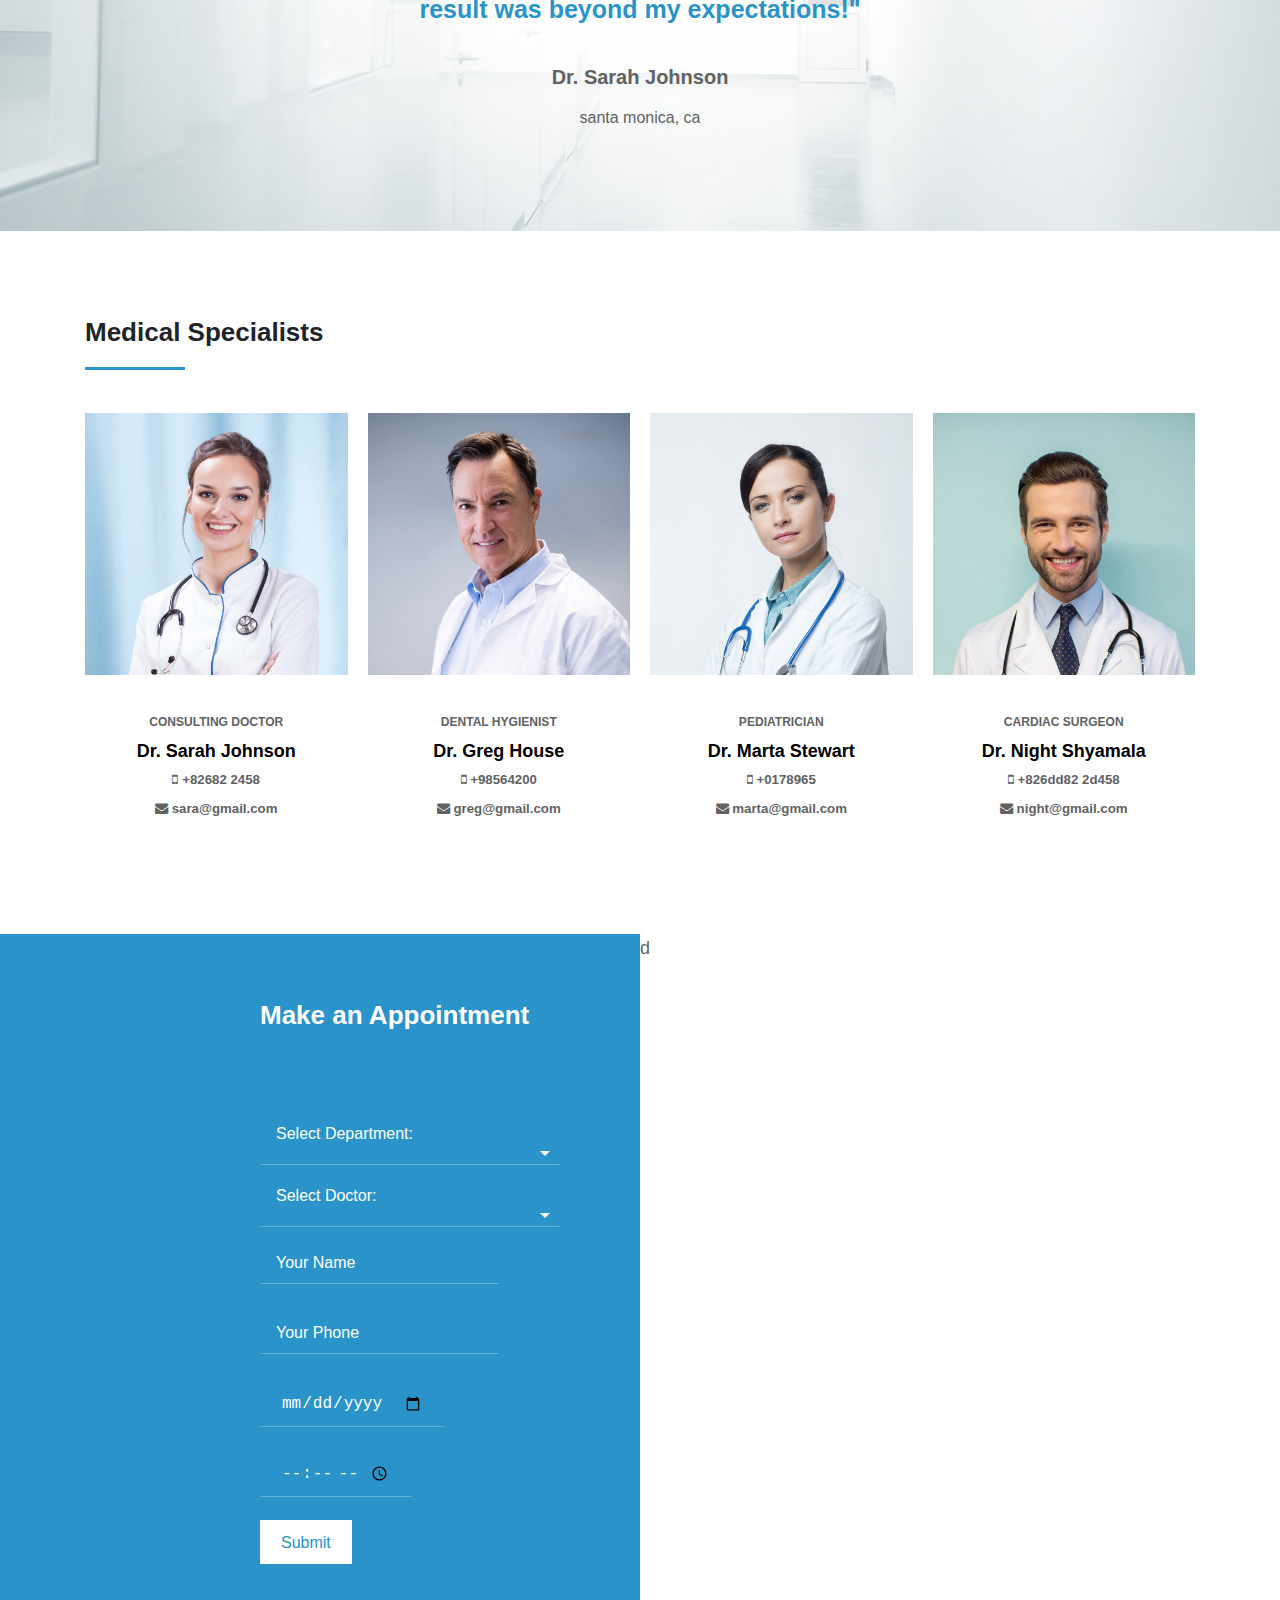
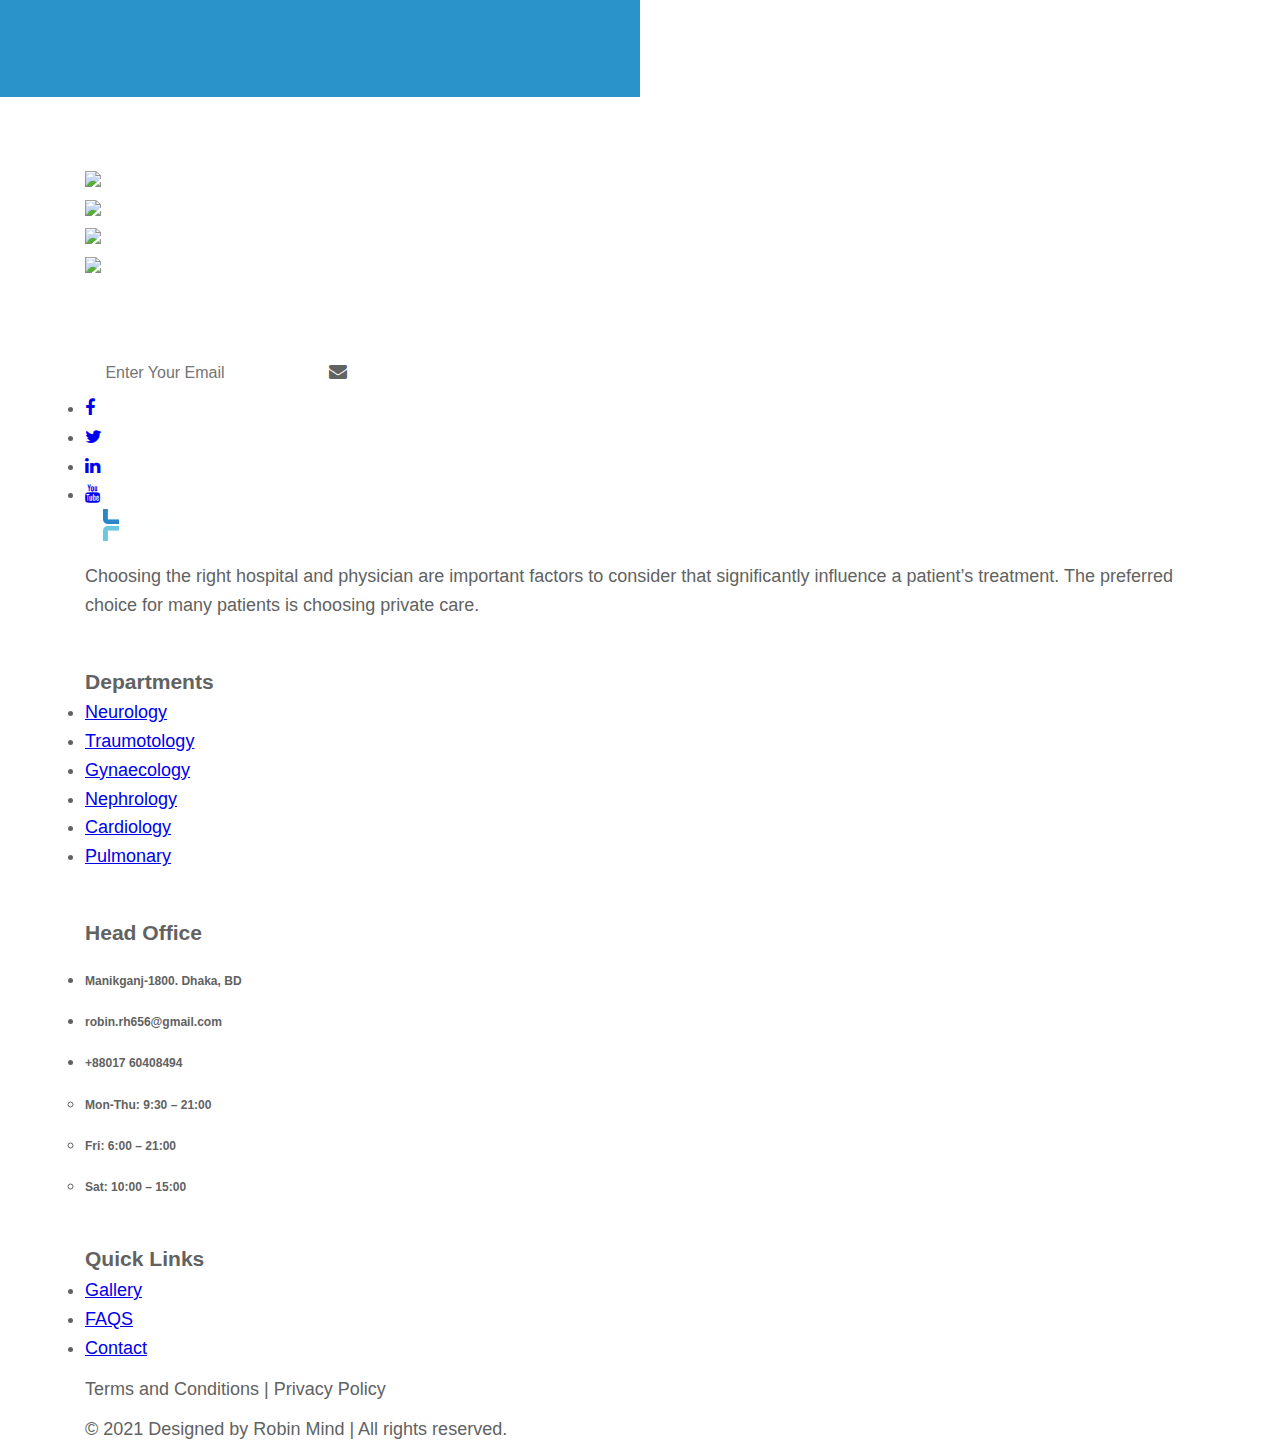
==== commit 5f76f531: "Add files via upload" ====
--- a/index.html
+++ b/index.html
@@ -261,6 +261,115 @@
       <div>d</div>
     </div>
   </section>
+  <!-- Client -->
+  <section class="clinet section-padding">
+    <div class="container">
+      <div class="grid-4">
+        <div class="clinet-item">
+          <img src="/img/partner/client-1.jpg">
+        </div>
+        <div class="clinet-item">
+          <img src="/img/partner/client-2.jpg">
+        </div>
+        <div class="clinet-item">
+          <img src="/img/partner/client-3.jpg">
+        </div>
+        <div class="clinet-item">
+          <img src="/img/partner/client-4.jpg">
+        </div>
+      </div>
+    </div>
+  </section>
+  <!-- Footer -->
+  <footer class="sections-padding">
+    <div class="container">
+      <div class="footer-header">
+        <div class="subscribe-box">
+          <div class="input-box">
+            <input type="email" name="email" placeholder=" Enter Your Email">
+            <i class="fa fa-envelope"></i>
+          </div>
+        </div>
+        <div class="footer-social">
+          <ul>
+            <li><a href="#"><i class="fa fa-facebook"></i></a></li>
+            <li><a href="#"><i class="fa fa-twitter"></i></a></li>
+            <li><a href="#"><i class="fa fa-linkedin"></i></a></li>
+            <li><a href="#"><i class="fa fa-youtube"></i></a></li>
+          </ul>
+        </div>
+      </div>
+    </div>
+    <div class="footer-body">
+      <div class="container">
+        <div class="grid-4 grid">
+          <div class="footer-body-item">
+            <div class="footer-heading">
+              <img src="/img/logo.png">
+            </div>
+            <div class="footer-info">
+              <p>Choosing the right hospital and physician are important factors to consider that significantly influence a patient’s treatment. The preferred choice for many patients is choosing private care.</p>
+            </div>
+          </div>
+          <div class="footer-body-item">
+            <div class="footer-heading">
+              <h3 class="sections-heading">Departments</h3>
+            </div>
+            <div class="footer-info">
+              <ul>
+                <li><a href="#">Neurology</a></li>
+                <li><a href="#">Traumotology</a></li>
+                <li><a href="#">Gynaecology</a></li>
+                <li><a href="#">Nephrology</a></li>
+                <li><a href="#">Cardiology</a></li>
+                <li><a href="#">Pulmonary</a></li>
+              </ul>
+            </div>
+          </div>
+          <div class="footer-body-item">
+            <div class="footer-heading">
+              <h3 class="sections-heading">Head Office</h3>
+            </div>
+            <div class="footer-info">
+              <ul class="address">
+                <li><h6>Manikganj-1800. Dhaka, BD</h6></li>
+                <li><h6>robin.rh656@gmail.com</h6></li>
+                <li><h6>+88017 60408494</h6></li>
+                <ul class="opening-time">
+                  <li><h6>Mon-Thu: 9:30 – 21:00</h6></li>
+                  <li><h6>Fri: 6:00 – 21:00</h6></li>
+                  <li><h6>Sat: 10:00 – 15:00</h6></li>
+                </ul>
+              </ul>
+            </div>
+          </div>
+          <div class="footer-body-item">
+            <div class="footer-heading">
+              <h3 class="sections-heading">Quick Links</h3>
+            </div>
+            <div class="footer-info">
+              <ul>
+                <li><a href="#">Gallery</a></li>
+                <li><a href="#">FAQS</a></li>
+                <li><a href="#">Contact</a></li>
+              </ul>
+            </div>
+          </div>
+        </div>
+      </div>
+    </div>
+    <div class="underline"></div>
+    <div class="container">
+      <div class="footer-bottom">
+        <div class="tearm">
+          <p>Terms and Conditions | Privacy Policy</p>
+        </div>
+        <div class="designer">
+          <p>&copy; 2021 Designed by Robin Mind | All rights reserved.</p>
+        </div>
+      </div>
+    </div>
+  </footer>
 
             
   <script type="text/javascript" src="js/main.js"></script>
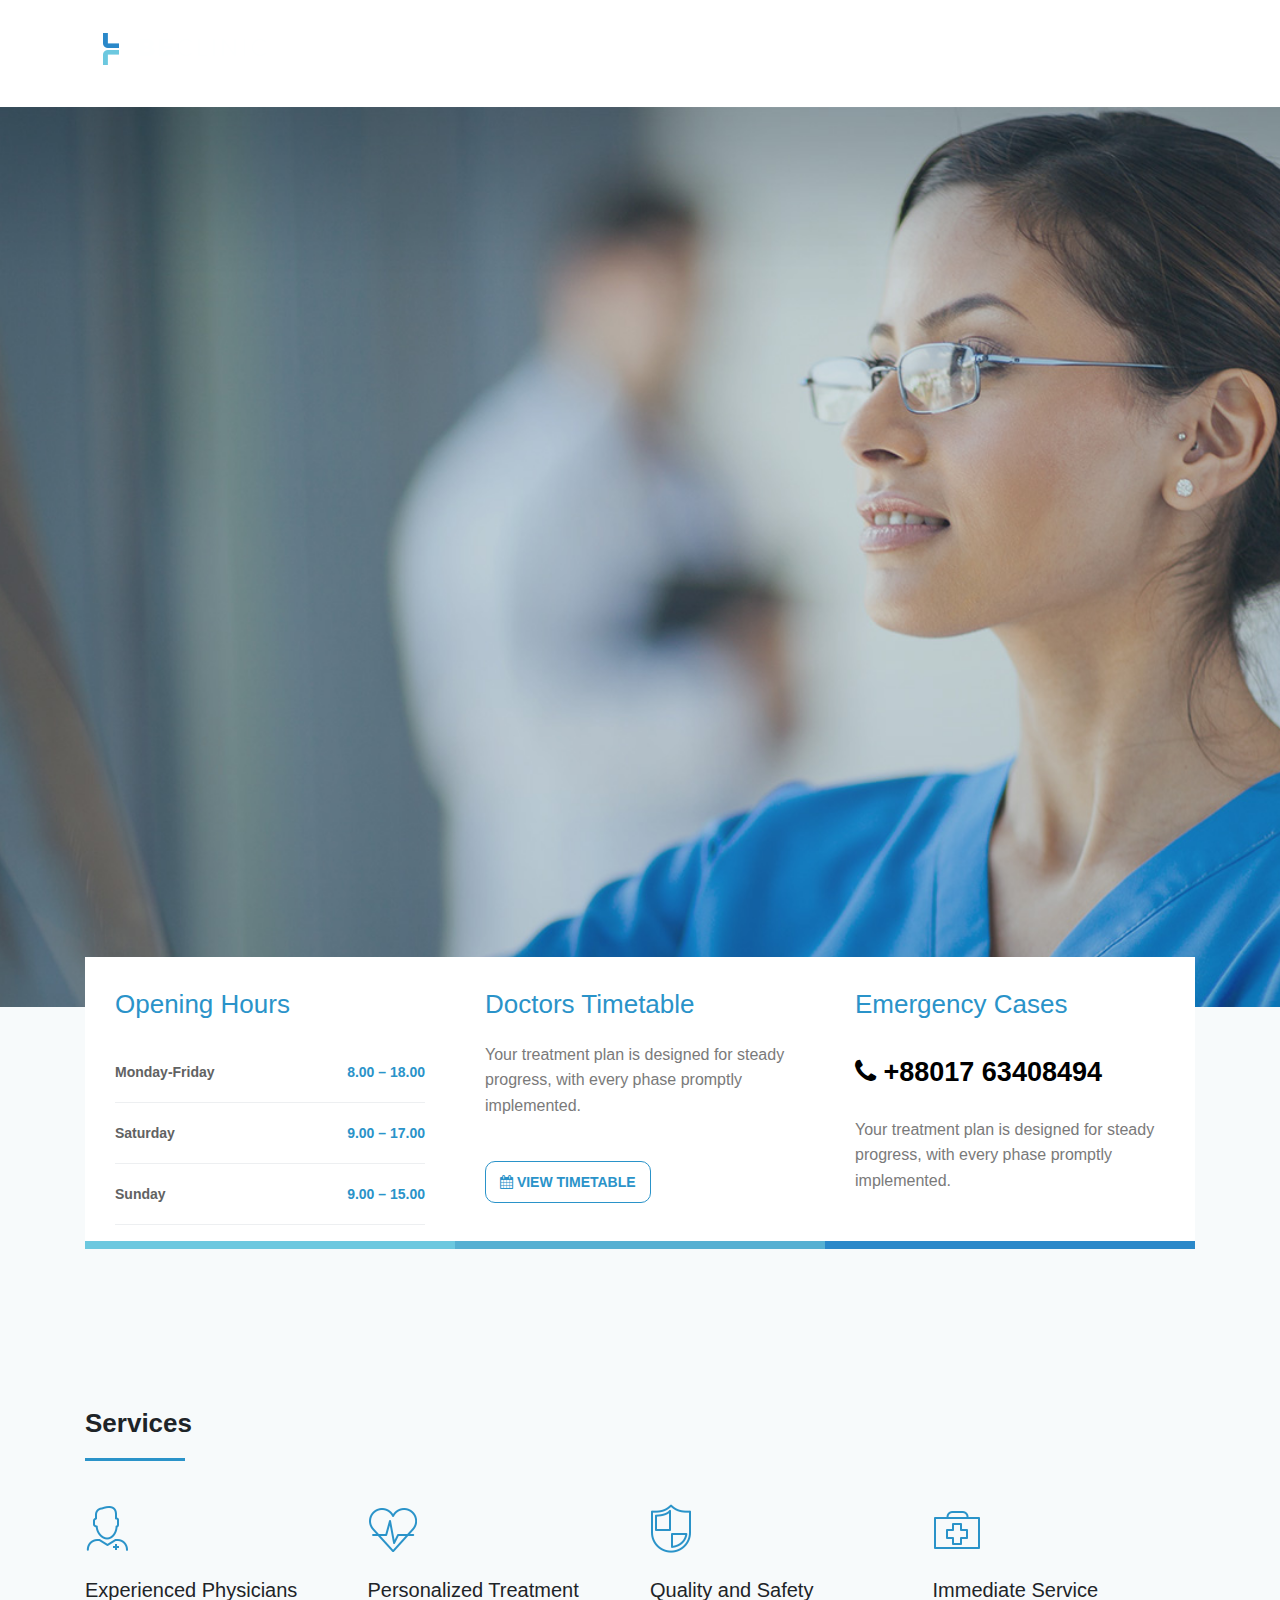
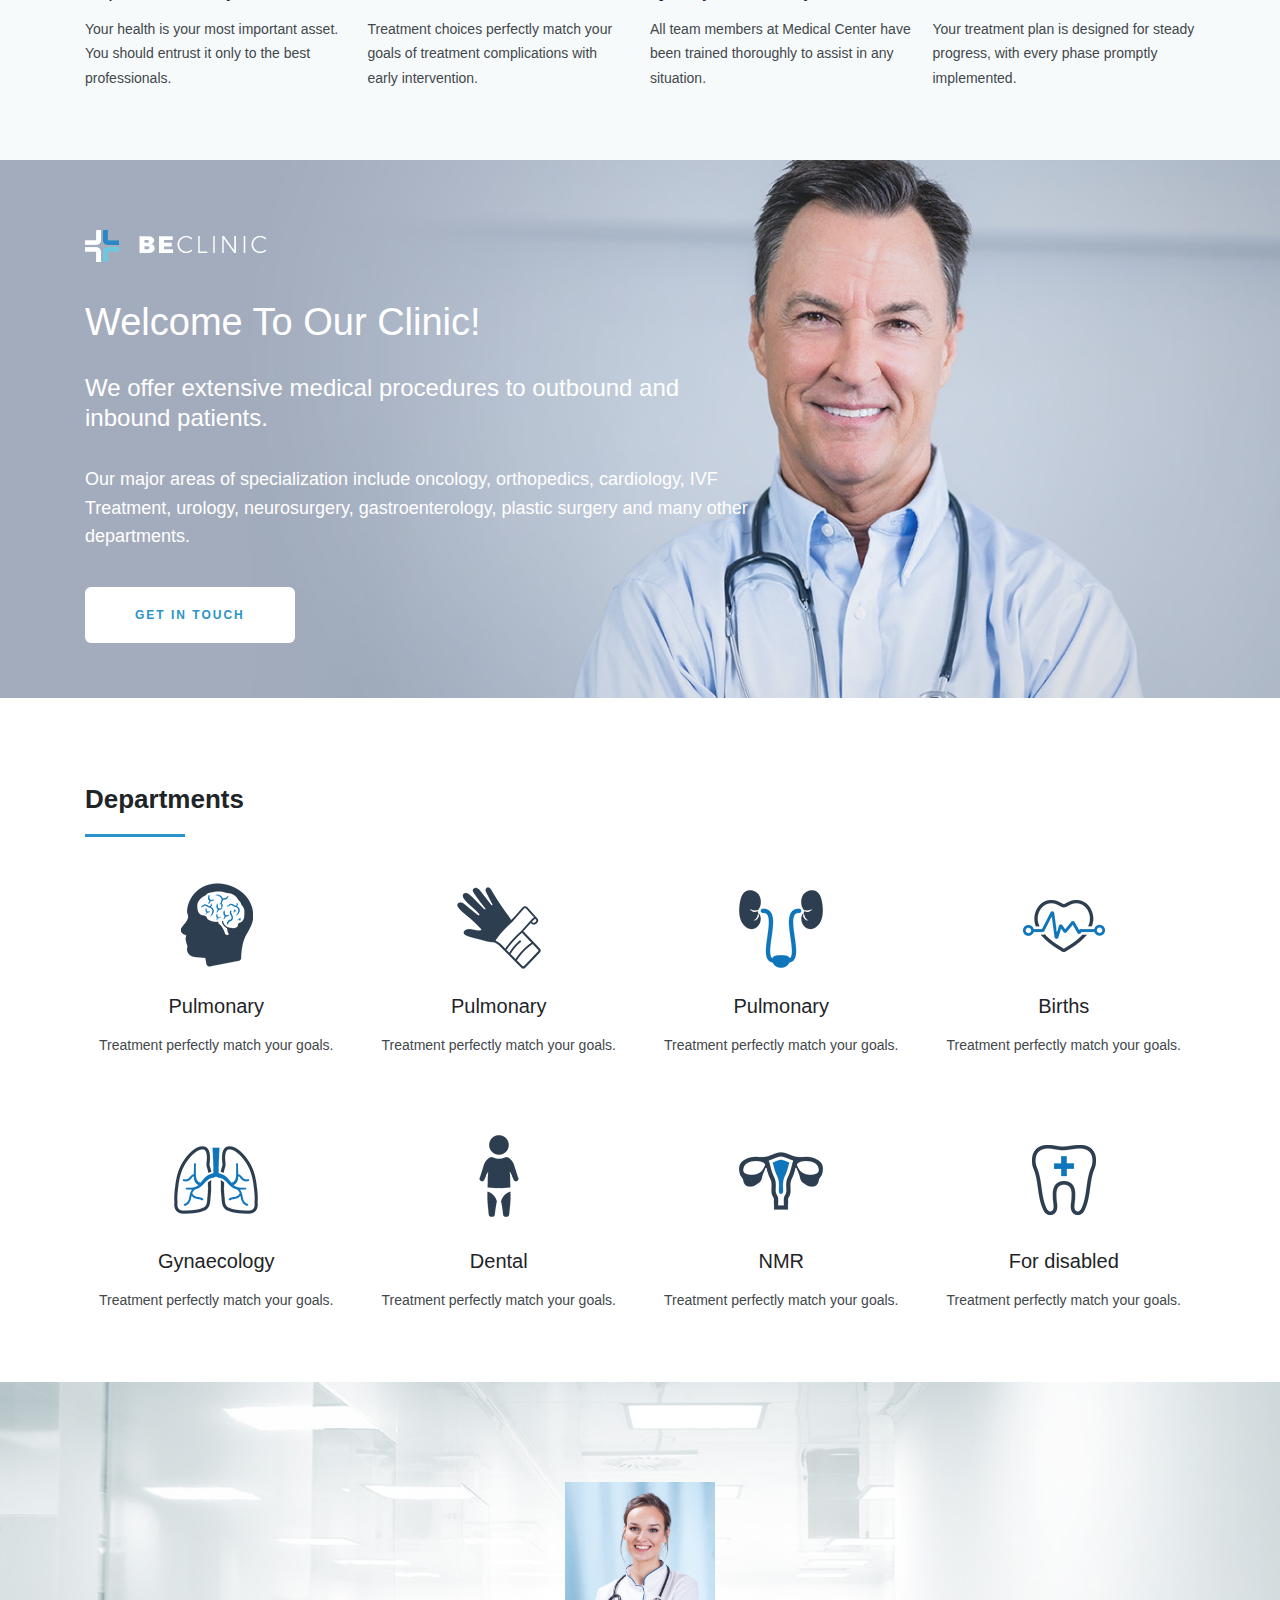
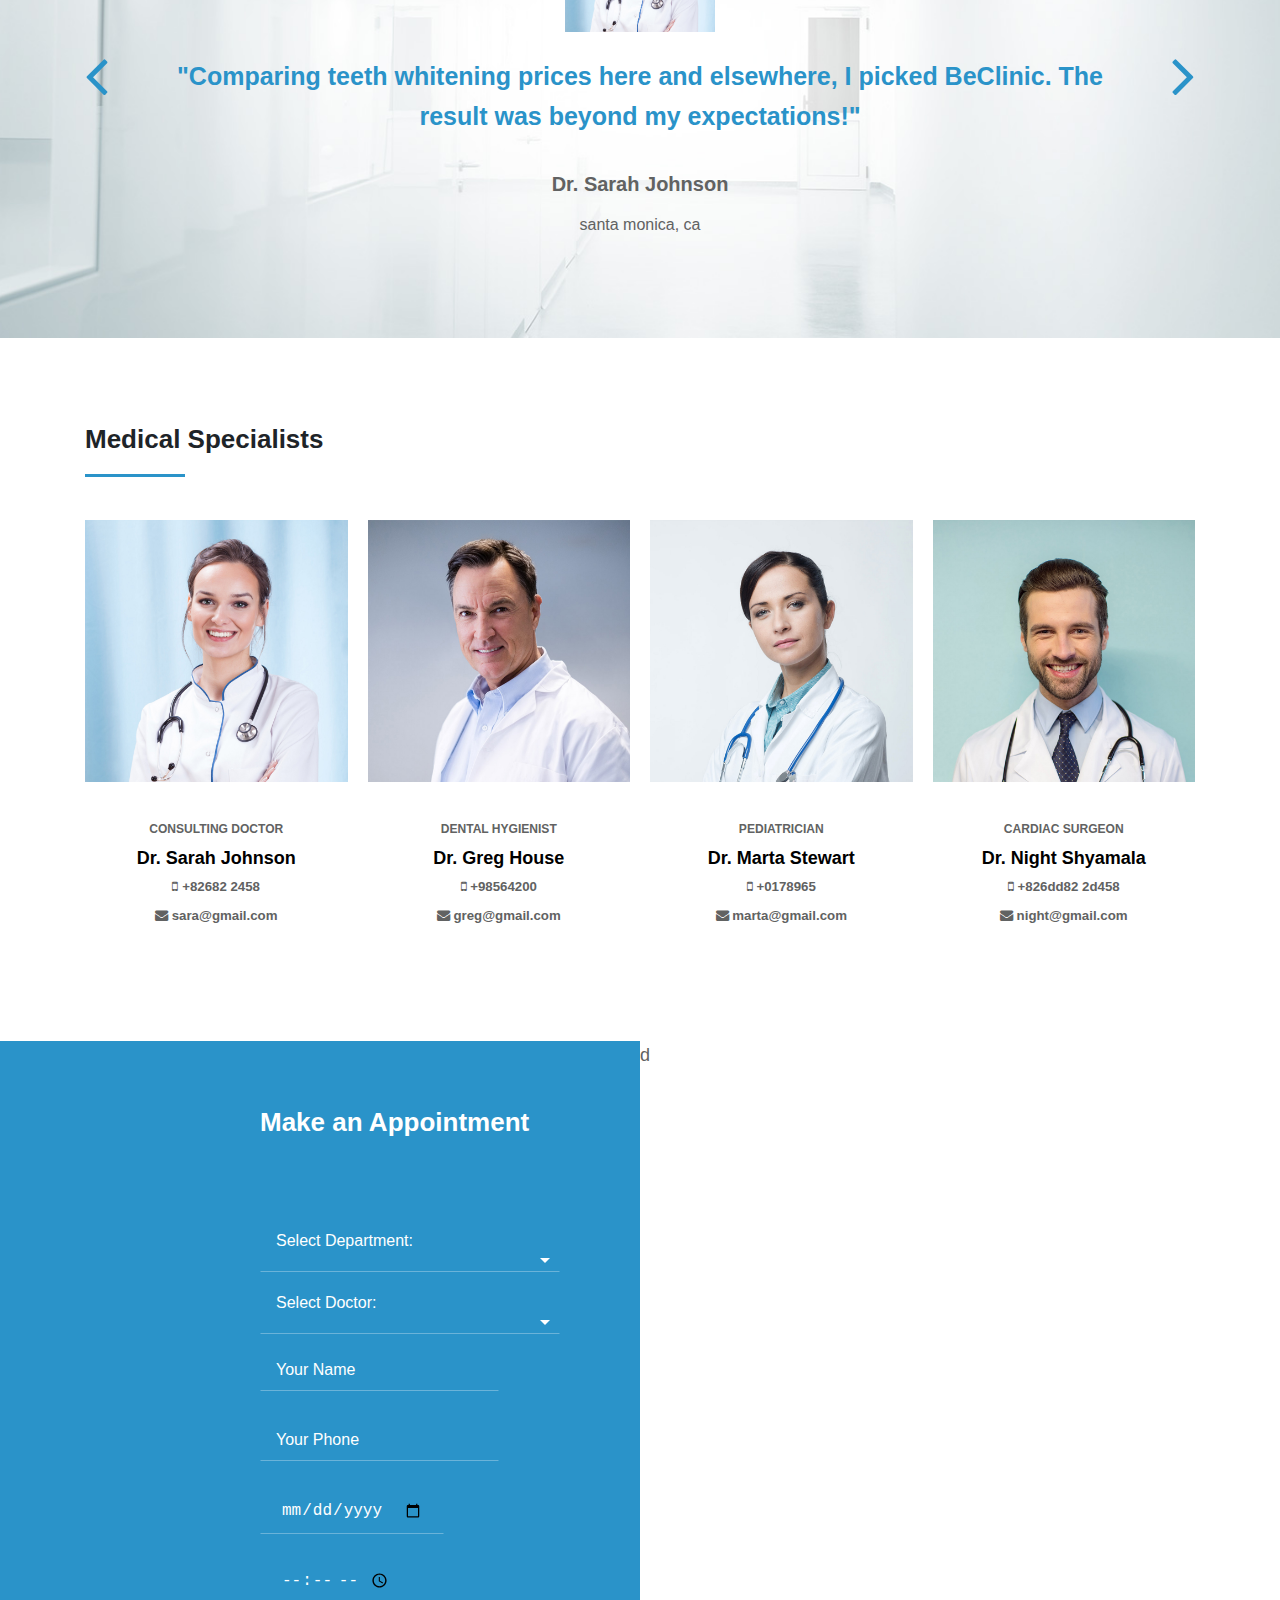
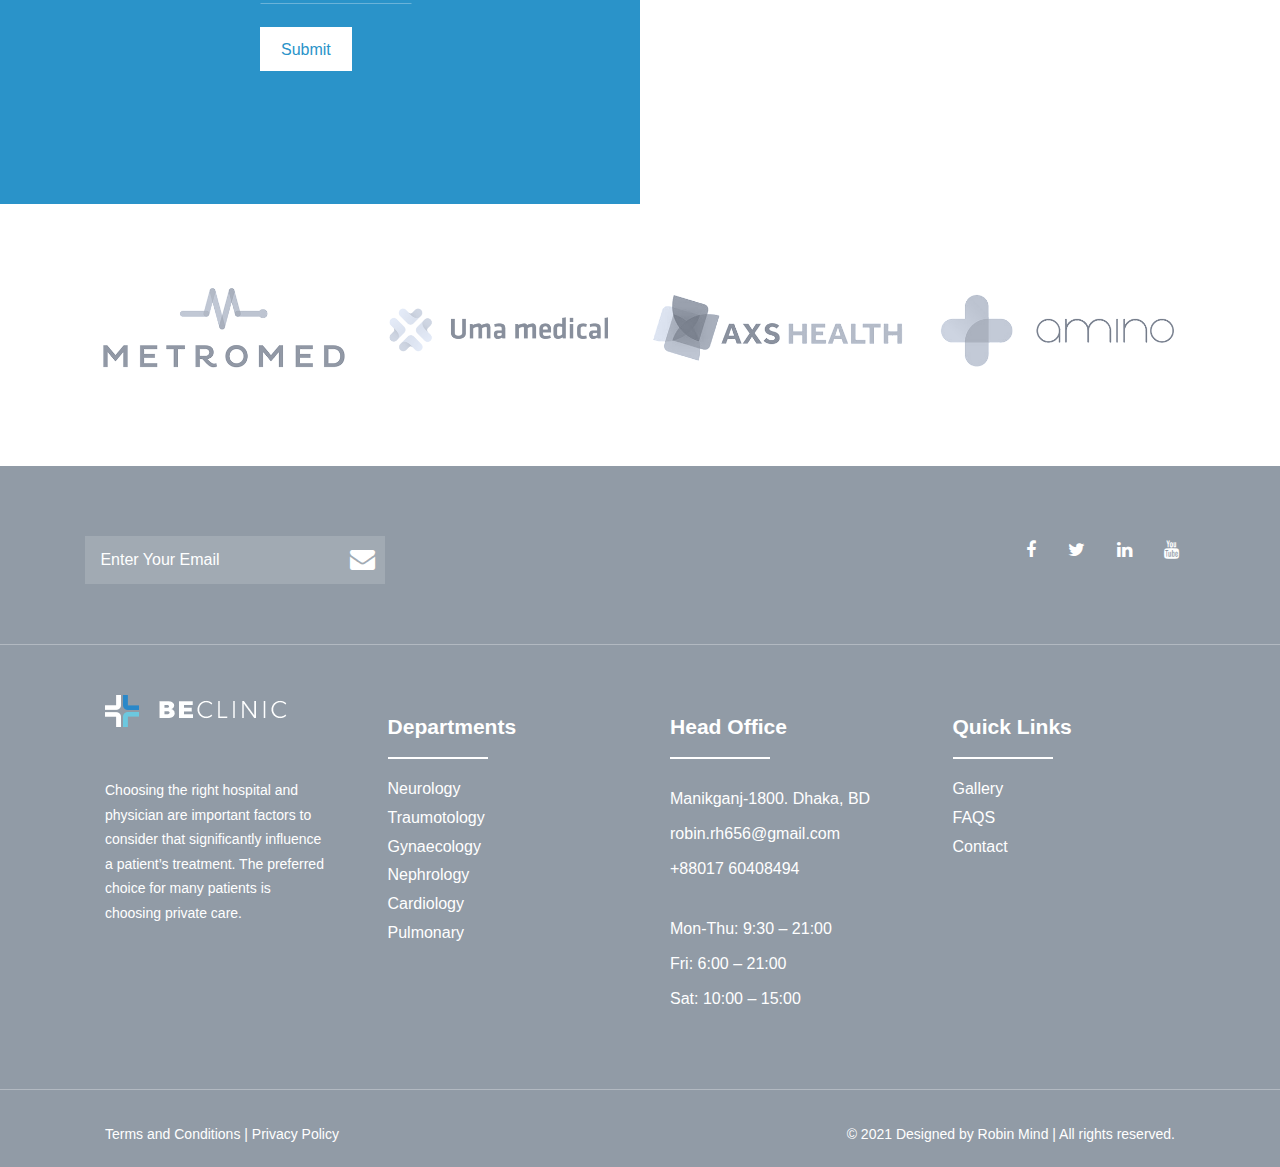
==== commit b3edb8ae: "Add files via upload" ====
--- a/index.html
+++ b/index.html
@@ -16,8 +16,54 @@
 
   <!-- Header -->
   <header>
-    
+    <nav>
+      <div class="container fh">
+        <div class="topnav">
+          <div class="burger">
+            <i class="fa fa-bars"></i>
+          </div>
+          <div class="logo">
+            <a href="index.html"><img src="/img/logo.png"></a>
+          </div>
+          <div class="nav-links">
+            <div class="close">
+              <i class="fa fa-times"></i>
+            </div>
+           <!--  <div class="sidenav-logo">
+              <a href="#"><img src="/img/logo.png"></a>
+            </div> -->
+            <ul class="links">
+              <li><a class="active" href="#">Home</a></li>
+              <li class="menu-item dropdown has-collapsible">
+                <a href="#">Departments</a><i class="fa fa-angle-down arrow"></i>
+                <ul class="sub-menu">
+                  <li><a href="#">Nephrology</a></li>
+                  <li><a href="#">Cardiology</a></li>
+                  <li><a href="#">Pulmonary</a></li>
+                  <li><a href="#">Births</a></li>
+                  <li><a href="#">Gynaecology</a></li>
+                  <li><a href="#">Dental</a></li>
+                  <li><a href="#">X-ray</a></li>
+                  <li><a href="#">Pregnancy</a></li>
+                  <li><a href="#">For disabled</a></li>
+                  <li><a href="#">NMR</a></li>
+                </ul>
+              </li>
+              <li><a href="#">Doctor</a></li>
+              <li><a href="#">Pages</a></li>
+              <li><a href="#">News</a></li>
+              <li><a href="#">Shop</a></li>
+            </ul>
+          </div>
+          <div class="nav-btn">
+            <a href="#">Make a Appointment</a>
+          </div>
+        </div>
+      </div>
+    </nav>
   </header>
+
+  <div class="showcase"></div>
 
 
   <!-- Info -->
--- a/css/style.css
+++ b/css/style.css
@@ -30,7 +30,235 @@
 
 }
 
+/*Header*/
 header {
+    /*overflow-x: hidden;*/
+    background: url('/img/header_bg.jpg') no-repeat center center/cover;
+}
+nav {
+    /*height: 105px;*/
+    /*background: var(--main-color);*/
+    width: 100%;
+    left: 0;
+    z-index: 99;
+}
+
+nav .topnav {
+    height: 100%;
+    display: flex;
+    justify-content: space-between;
+    align-items: center;
+}
+
+nav .topnav .nav-links {
+    height: 100%;
+    line-height: 105px;
+}
+
+nav .topnav .nav-links .links {
+    display: flex;
+}
+
+nav .topnav .nav-links .links  li {
+    position: relative;
+    display: flex;
+    justify-content: space-between;
+    align-items: center;
+    list-style: none;
+    padding: 0 20px;
+}
+
+nav .topnav .nav-links .links  li a {
+    text-decoration: none;
+    color: var(--normal-color);
+    white-space: nowrap;
+    font-size: 18px;
+    font-weight: 500;
+    transition: all .5s ease;
+}
+
+nav .topnav .nav-links .links  li a:hover,
+nav .topnav .nav-links .links  li a:focus-within,
+nav .topnav .nav-links .links  li a.active {
+    border-bottom: 2px solid var(--normal-color);
+}
+
+nav .topnav .nav-btn a {
+    text-decoration: none;
+    color: var(--normal-color);
+    text-transform: uppercase;
+    font-size: 14px;
+    font-weight: 600;
+    border: 1px solid var(--normal-color);
+    padding: 18px 20px;
+    border-radius: 6px;
+    transition: all .5s ease;
+    letter-spacing: 1px;
+}
+
+nav .topnav .nav-btn a:hover {
+    background: #6cc8df;
+    border: 1px solid #6cc8df;
+}
+
+nav .topnav .nav-links .links li .sub-menu {
+    position: absolute;
+    top: 100%;
+    background: var(--normal-color);
+    line-height: 35px;
+    left: 0;
+    z-index: 2;
+    width: 200px;
+    box-shadow: 0 8px 16px 0 rgba(0, 0, 0, .1);
+    display: none;
+}
+
+nav .topnav .nav-links .links li:hover .sub-menu{
+    display: block;
+}
+
+nav .topnav .nav-links .links li .sub-menu li a {
+    color: var(--dark-color);
+    font-size: 1rem;
+    font-weight: 500;
+    transition: all .3s ease;
+}
+
+nav .topnav .nav-links .links li .sub-menu li a:hover {
+    color: var(--main-color);
+}
+nav .topnav .nav-links .links li .arrow {
+    height: 100%;
+    line-height: 105px;
+    width: 22px;
+    text-align: center;
+    font-size: 20px;
+    font-weight: 900;
+    color: var(--normal-color);
+    transition: all .3s ease;
+}
+
+nav .topnav .nav-links .links li:hover .arrow {
+    transform: rotate(180deg);
+}
+
+nav .topnav .burger {
+    display: none;
+}
+
+nav .topnav .burger .fa-bars {
+    color: var(--normal-color);
+    font-size: 25px;
+    transition: all .3s ease;
+}
+
+nav .topnav .burger .fa-bars:hover {
+    cursor: pointer;
+    transform: rotate(90deg);
+}
+nav .topnav .nav-links .close {
+    display: none;
+    color: var(--normal-color);
+    transition: all .3s ease;
+}
+
+nav .topnav .nav-links .close:hover {
+    color: red;
+    cursor: pointer;
+}
+
+nav .topnav .nav-links .sidenav-logo {
+    display: none;
+}
+
+
+@media only screen and (max-width: 768px) {
+    nav {
+        overflow-x: hidden;
+        overflow-y: auto;
+    }
+    nav .topnav {
+        position: relative;
+        height: 100px;
+    }
+    nav .topnav .nav-links .close {
+        display: block;
+        float: right;
+        padding-right: 3rem;
+    }
+    nav .topnav .nav-btn {
+        display: none;
+    }
+    nav .topnav .burger {
+        display: block;
+        width: 100%;
+    }
+
+    nav .topnav .nav-links {
+        overflow-x: hidden;
+        position: fixed;
+        left: -100%;
+        top: 0;
+        height: 100%;
+        width: 50%;
+        background: var(--main-color);
+        z-index: 1000;
+        transition: all .5s ease;
+    }
+    nav .topnav .nav-links .links {
+        margin-top: 100px;
+        display: block;
+        overflow-x: hidden;
+    }
+    nav .topnav .nav-links .links  li a {
+        border-bottom: none;
+    }
+    nav .topnav .nav-links .links  li a:hover,
+    nav .topnav .nav-links .links  li a:focus-within,
+    nav .topnav .nav-links .links  li a.active {
+        border-bottom: none;
+    }
+
+    nav .topnav .nav-links .links li {
+        display: block;
+        line-height: 40px;
+    }
+    nav .topnav .nav-links .links li .arrow {
+        line-height: 40px;
+    }
+
+    nav .topnav .nav-links .links li .sub-menu {
+        position: relative;
+        background: none;
+        line-height: 35px;
+        left: 0;
+        box-shadow: none;
+        display: none;
+        line-height: 40px;
+    }
+    nav .topnav .nav-links .links li .sub-menu li a {
+        color: var(--normal-color);
+    }
+    nav .topnav .nav-links .links li .sub-menu li a:hover {
+        color: var(--dark-color);
+    }
+    nav .topnav .nav-links .links li:hover .sub-menu {
+        display: none;
+    }
+    nav .topnav  .nav-links  .links .menu-item.active.has-collapsible .sub-menu {
+      display: block;
+      transition: all 0.35s ease;
+    }
+}
+
+
+
+
+
+
+
+.showcase {
+    overflow-x: hidden;
     background: url('/img/header.jpg') no-repeat center center/cover;
     height: 100vh;
 }
@@ -389,4 +617,169 @@
 
 .booking .section-heading {
     color: var(--normal-color);
+}
+
+
+
+/*Partner*/
+.clinet .clinet-item {
+    width: 100%;
+}
+
+.clinet .clinet-item img {
+    width: 100%;
+}
+
+
+
+
+
+
+
+
+
+
+/*footer*/
+footer {
+    padding-top: 70px;
+    background: #919ba6;
+}
+
+footer .footer-header {
+    width: 100%;
+    display: flex;
+    justify-content: space-between;
+}
+
+footer .footer-header .subscribe-box .input-box {
+    background: #a1aab3;
+    min-width: 300px;
+    display: flex;
+    justify-content: space-between;
+    align-items: center;
+    color: var(--normal-color);
+    margin-bottom: 2rem;
+}
+
+footer .footer-header .subscribe-box .input-box input {
+    background: inherit;
+    width: 100%;
+    padding: 8px 10px;
+}
+
+footer ::placeholder {
+    color: var(--normal-color);
+}
+
+footer .footer-header .subscribe-box .input-box i {
+    padding: 8px 10px;
+    font-size: 25px;
+}
+
+footer .footer-header .footer-social ul {
+    margin-bottom: 5rem;
+    display: flex;
+}
+
+footer .footer-header .footer-social ul li {
+    list-style: none;
+    padding: 0 1rem;
+}
+
+footer .footer-header .footer-social ul li a {
+    text-decoration: none;
+    color: var(--normal-color);
+    transition: all .3s ease;
+}
+
+footer .footer-header .footer-social ul li a:hover {
+    color: var(--main-color);
+}
+
+footer .footer-body {
+    border-top: 1px solid rgba(255,255,255,0.3);
+}
+
+footer .footer-body {
+    padding: 50px 0;
+}
+
+
+
+
+footer .footer-body .footer-body-item .footer-info {
+    padding: 30px 0;
+}
+
+footer .footer-body .footer-body-item {
+    margin: 0 20px;
+}
+
+footer .footer-body  .footer-info ul  {
+    list-style: none;
+}
+
+footer .footer-body  .footer-info ul  li a {
+    color: #fff;
+    text-decoration: none;
+    font-size: 1rem;
+    font-weight: 300;
+    transition: all .3s ease;
+}
+
+footer .footer-body  .footer-info ul  li a:hover {
+    color: var(--dark-color);
+}
+
+footer .footer-body h3 {
+    position: relative;
+    color: var(--normal-color);
+}
+
+footer .footer-body h6 {
+    color: #fff;
+    text-decoration: none;
+    font-size: 1rem;
+    font-weight: 300;
+    transition: all .3s ease;
+}
+
+
+footer .footer-body h3::before {
+  content: '';
+  bottom: -15px;
+  position: absolute;
+  width: 100px;
+  height: 2px;
+  background: var(--normal-color);
+}
+
+footer .opening-time {
+    margin-top: 40px;
+}
+footer .opening-time li {
+    line-height: 20px;
+}
+
+footer .footer-info .address li h6{
+    line-height: 20px;
+}
+footer p {
+    color: var(--normal-color);
+    font-family: "Lato", Sans-serif;
+    font-size: 14px;
+    font-weight: 300;
+    text-transform: none;
+    font-style: normal;
+    line-height: 1.75em;
+}
+
+footer .underline {
+    border-bottom: 1px solid rgba(255,255,255,0.3);
+}
+
+footer .footer-bottom {
+    padding: 20px;
+    display: flex;
+    justify-content: space-between;
 }--- a/css/responsive.css
+++ b/css/responsive.css
@@ -1,4 +1,14 @@
 @media only screen and (max-width: 600px) {
+	header {
+		overflow-x: hidden;
+	}
+	nav .topnav .nav-links {
+		overflow-x: hidden;
+		width: 80%;
+	}
+	.showcase {
+		overflow-x: hidden;
+	}
 	.info .info-content .info-item .info-body  h2 {
 	    font-size: 20px;
 	}
@@ -25,7 +35,14 @@
 		padding-right: 0;
 		text-align: center;
 	}
-
+	footer .footer-header {
+		flex-direction: column;
+	}
+	footer .footer-bottom {
+	    padding: 20px;
+	    display: flex;
+	    flex-direction: column;
+	}
 
 }
 
@@ -36,7 +53,14 @@
 	.greeting .greeting-content {
 	    width: 100%;
 	}
-
+	footer .footer-header {
+		flex-direction: column;
+	}
+	footer .footer-bottom {
+	    padding: 20px;
+	    display: flex;
+	    flex-direction: column;
+	}
 }
 
 @media only screen and (min-width: 768px) {
@@ -49,6 +73,14 @@
 	.booking .appointment .appointment-content {
 		margin-left: 30%;
 	    
+	}
+	footer .footer-header {
+		flex-direction: row;
+	}
+	footer .footer-bottom {
+	    padding: 20px;
+	    display: flex;
+	    flex-direction: column;
 	}
 }
 
@@ -63,6 +95,14 @@
 	    float: right;
 	    padding-right: 5rem;
 	}
+	footer .footer-header {
+		flex-direction: row;
+	}
+	footer .footer-bottom {
+	    padding: 20px;
+	    display: flex;
+	    flex-direction: row;
+	}
 }
 
 @media only screen and (min-width: 1200px) {
@@ -76,5 +116,13 @@
 	    float: right;
 	    padding-right: 5rem;
 	}
+	footer .footer-header {
+		flex-direction: row;
+	}
+	footer .footer-bottom {
+	    padding: 20px;
+	    display: flex;
+	    flex-direction: row;
+	}
 }
 
--- a/css/utilities.css
+++ b/css/utilities.css
@@ -226,6 +226,7 @@
   position: relative;
   font-family: Arial;
   width: 300px;
+  padding-left: ;
 }
 
 .custom-select select {
--- a/css/gird.min.css
+++ b/css/gird.min.css
@@ -4,6 +4,9 @@
   padding-left: 15px;
   margin-right: auto;
   margin-left: auto;
+}
+.fh {
+  height: 100%;
 }
 
 @media (min-width: 600px) {
@@ -88,6 +91,10 @@
     display: grid;
     grid-template-columns: repeat(1, 1fr);
   }
+  .grid-4 {
+    display: grid;
+    grid-template-columns: repeat(1, 1fr);
+  }
 }
 
 @media only screen and (min-width: 600px) {
@@ -106,6 +113,10 @@
   .item-2 {
     display: grid;
     grid-template-columns: repeat(1, 1fr);
+  }
+  .grid-4 {
+    display: grid;
+    grid-template-columns: repeat(2, 1fr);
   }
 }
 
@@ -126,6 +137,10 @@
     display: grid;
     grid-template-columns: repeat(1, 1fr);
   }
+  .grid-4 {
+    display: grid;
+    grid-template-columns: repeat(2, 1fr);
+  }
 }
 
 @media only screen and (min-width: 992px) {
@@ -144,6 +159,10 @@
   .item-2 {
     display: grid;
     grid-template-columns: repeat(2, 1fr);
+  }
+  .grid-4 {
+    display: grid;
+    grid-template-columns: repeat(4, 1fr);
   }
 }
 
@@ -164,4 +183,8 @@
     display: grid;
     grid-template-columns: repeat(2, 1fr);
   }
+  .grid-4 {
+    display: grid;
+    grid-template-columns: repeat(4, 1fr);
+  }
 }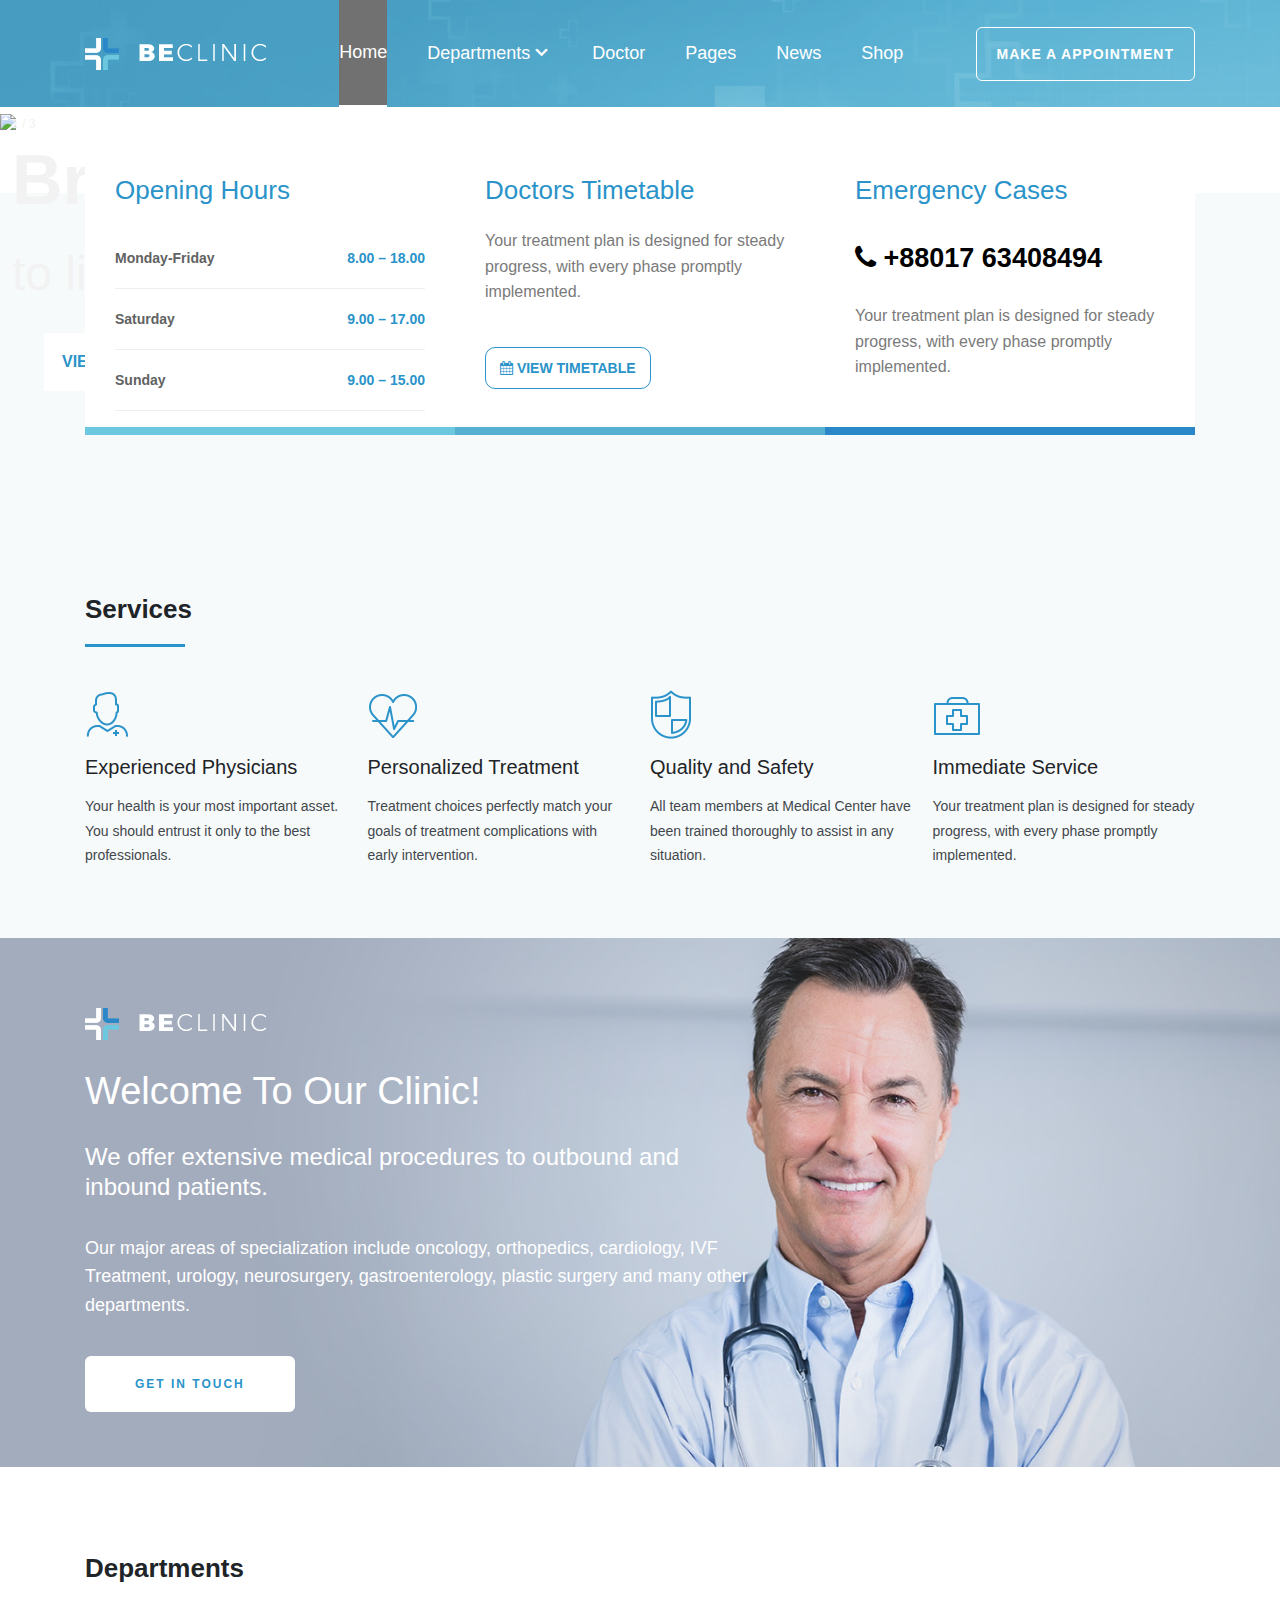
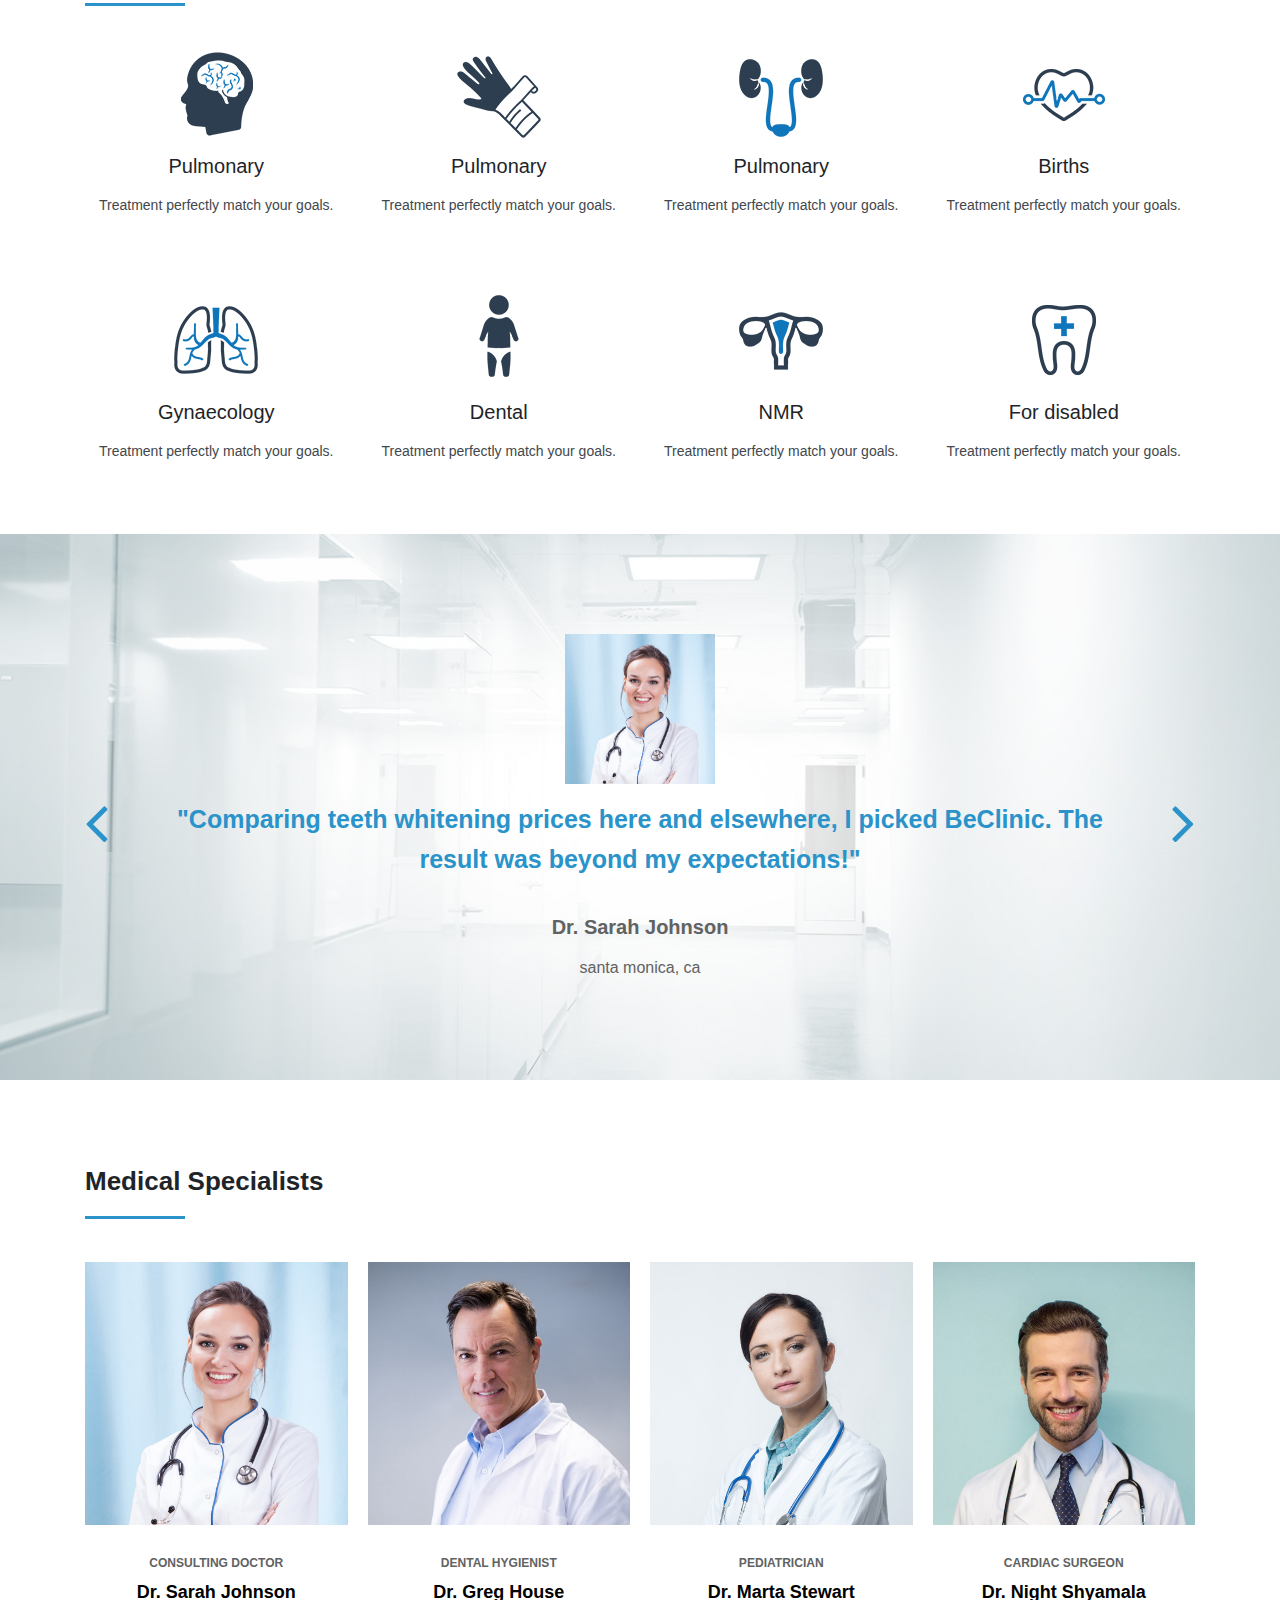
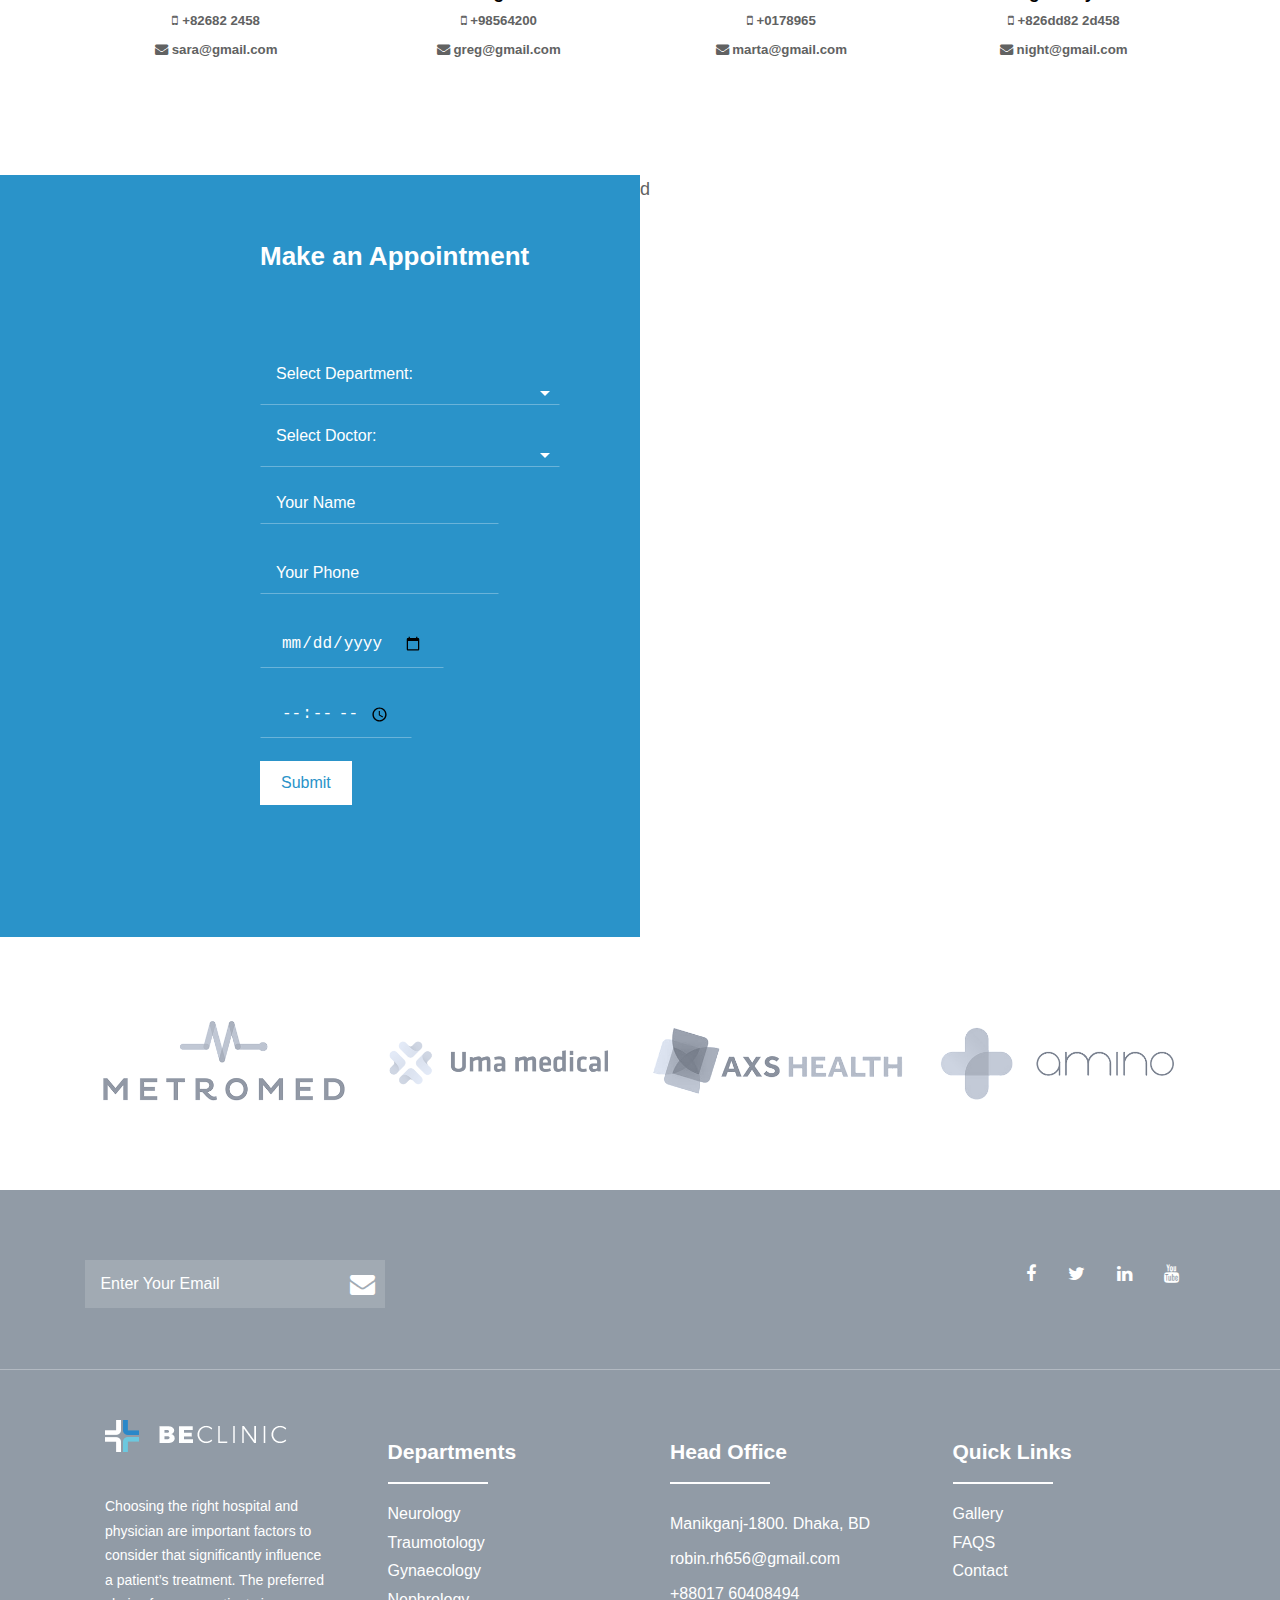
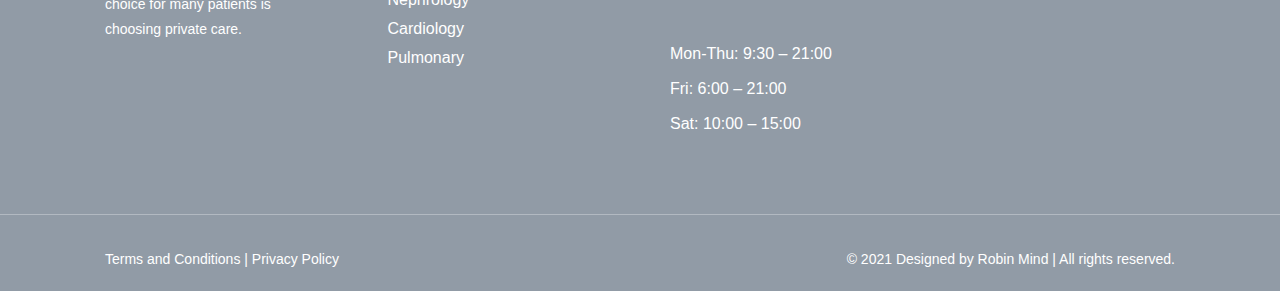
==== commit 4bf49765: "Add files via upload" ====
--- a/index.html
+++ b/index.html
@@ -63,7 +63,70 @@
     </nav>
   </header>
 
-  <div class="showcase"></div>
+  <div class="showcase">
+    <div class="slideshow">
+
+    <div class="mySlides fade">
+      <div class="numbertext">1 / 3</div>
+      <img src="/img/main-slider-img-1.jpg" style="width:100%">
+      <div class="text">
+        <div class="showcase-heading">
+          Bringing Health
+        </div>
+        <div class="showcase-desc">
+          to life for the whole fmaily
+        </div>
+        <div class="showcase-btn">
+          <a href="#">View Departments</a>
+          <a href="#">Get in Tocuh</a>
+        </div>
+      </div>
+    </div>
+
+    <div class="mySlides fade">
+      <div class="numbertext">2 / 3</div>
+      <img src="/img/main-slider-img-2.jpg" style="width:100%">
+      <div class="text">
+        <div class="showcase-heading">
+          Bringing Health
+        </div>
+        <div class="showcase-desc">
+          to life for the whole fmaily
+        </div>
+        <div class="showcase-btn">
+          <a href="#">View Departments</a>
+          <a href="#">Get in Tocuh</a>
+        </div>
+      </div>
+    </div>
+
+    <div class="mySlides fade">
+      <div class="numbertext">3 / 3</div>
+      <img src="/img/main-slider-img-3.jpg" style="width:100%">
+      <div class="text">
+        <div class="showcase-heading">
+          Bringing Health
+        </div>
+        <div class="showcase-desc">
+          to life for the whole fmaily
+        </div>
+        <div class="showcase-btn">
+          <a href="#">View Departments</a>
+          <a href="#">Get in Tocuh</a>
+        </div>
+      </div>
+    </div>
+
+    </div>
+    <br>
+
+    <div style="text-align:center">
+      <span class="dot"></span> 
+      <span class="dot"></span> 
+      <span class="dot"></span> 
+    </div>
+
+  </div>
 
 
   <!-- Info -->
--- a/css/style.css
+++ b/css/style.css
@@ -255,16 +255,115 @@
 
 
 
-
-
 .showcase {
-    overflow-x: hidden;
-    background: url('/img/header.jpg') no-repeat center center/cover;
-    height: 100vh;
-}
-
-
-
+    z-index: -1;
+}
+
+.mySlides {display: none;}
+img {vertical-align: middle;}
+
+
+.slideshow {
+  width: 100%;
+  position: relative;
+  margin: auto;
+}
+
+.text {
+  color: #f2f2f2;
+  font-size: 15px;
+  padding: 8px 12px;
+  position: absolute;
+  top: 30%;
+}
+
+
+.numbertext {
+  color: #f2f2f2;
+  font-size: 12px;
+  padding: 8px 12px;
+  position: absolute;
+  top: 0;
+}
+
+
+.dot {
+  height: 15px;
+  width: 15px;
+  margin: 0 2px;
+  background-color: #bbb;
+  border-radius: 50%;
+  display: inline-block;
+  transition: background-color 0.6s ease;
+}
+
+.active {
+  background-color: #717171;
+}
+
+
+.fade {
+  -webkit-animation-name: fade;
+  -webkit-animation-duration: 1.5s;
+  animation-name: fade;
+  animation-duration: 1.5s;
+}
+
+@-webkit-keyframes fade {
+  from {opacity: .4} 
+  to {opacity: 1}
+}
+
+@keyframes fade {
+  from {opacity: .4} 
+  to {opacity: 1}
+}
+
+
+@media only screen and (max-width: 300px) {
+  .text {font-size: 11px}
+}
+
+.showcase .showcase-heading {
+    font-size: 70px;
+    font-weight: 600;
+}
+
+.showcase .showcase-desc {
+    font-size: 2rem;
+}
+
+.showcase .showcase-btn {
+    margin-top: 3rem;
+    display: flex;
+}
+
+.showcase .showcase-btn a {
+    margin: 0 1rem;
+    padding: 16px 2rem;
+    text-decoration: none;
+    border: 2px solid var(--normal-color);
+    color: var(--normal-color);
+    text-transform: uppercase;
+    font-weight: 600;
+    transition: all .3s ease;
+}
+
+.showcase .showcase-btn a:first-child {
+    background: var(--normal-color);
+    color: var(--main-color);
+}
+
+.showcase .showcase-btn a:first-child:hover {
+    background: rgba(0, 0, 0, 0);
+    color: var(--normal-color);
+}
+
+.showcase .showcase-btn a:last-child:hover {
+    background: var(--main-color);
+    border: var(--main-color);
+    color: var(--normal-color);
+}
 
 /*info*/
 .info {
--- a/css/responsive.css
+++ b/css/responsive.css
@@ -43,6 +43,28 @@
 	    display: flex;
 	    flex-direction: column;
 	}
+	.showcase .showcase-heading {
+	    font-size: 1rem;
+	    font-weight: 600;
+	}
+
+	.showcase .showcase-desc {
+	    font-size: 12px;
+	}
+
+	.showcase .showcase-btn {
+	    margin-top: 5px;
+	    display: flex;
+	    /*flex-direction: column;*/
+	}
+
+	.showcase .showcase-btn a {
+	    margin: 1rem 2px;
+	    padding: 5px;
+	    text-decoration: none;
+	    font-size: 8px;
+	}
+
 
 }
 
@@ -60,6 +82,27 @@
 	    padding: 20px;
 	    display: flex;
 	    flex-direction: column;
+	}
+	.showcase .showcase-heading {
+	    font-size: 60px;
+	    font-weight: 600;
+	}
+
+	.showcase .showcase-desc {
+	    font-size: 2rem;
+	}
+
+	.showcase .showcase-btn {
+	    margin-top: 5px;
+	    display: flex;
+	    /*flex-direction: column;*/
+	}
+
+	.showcase .showcase-btn a {
+	    margin: 1rem 2px;
+	    padding: 5px;
+	    text-decoration: none;
+	    font-size: 1rem;
 	}
 }
 
@@ -82,6 +125,20 @@
 	    display: flex;
 	    flex-direction: column;
 	}
+	.showcase .showcase-heading {
+	    font-size: 55px;
+	    font-weight: 600;
+	}
+
+	.showcase .showcase-desc {
+	    font-size: 3rem;
+	}
+
+	.showcase .showcase-btn {
+	    margin-top: 5px;
+	    display: flex;
+	    /*flex-direction: column;*/
+	}
 }
 
 @media only screen and (min-width: 992px) {
@@ -103,6 +160,27 @@
 	    display: flex;
 	    flex-direction: row;
 	}
+	.showcase .showcase-heading {
+	    font-size: 70px;
+	    font-weight: 600;
+	}
+
+	.showcase .showcase-desc {
+	    font-size: 3rem;
+	}
+
+	.showcase .showcase-btn {
+	    margin-top: 5px;
+	    display: flex;
+	    /*flex-direction: column;*/
+	}
+
+	.showcase .showcase-btn a {
+	    margin: 1rem 2rem;
+	    padding: 14px 16px;
+	    text-decoration: none;
+	    font-size: 1rem;
+	}
 }
 
 @media only screen and (min-width: 1200px) {
@@ -124,5 +202,11 @@
 	    display: flex;
 	    flex-direction: row;
 	}
-}
-
+	.showcase .showcase-btn a {
+	    margin: 1rem 2rem;
+	    padding: 14px 16px;
+	    text-decoration: none;
+	    font-size: 1rem;
+	}
+}
+
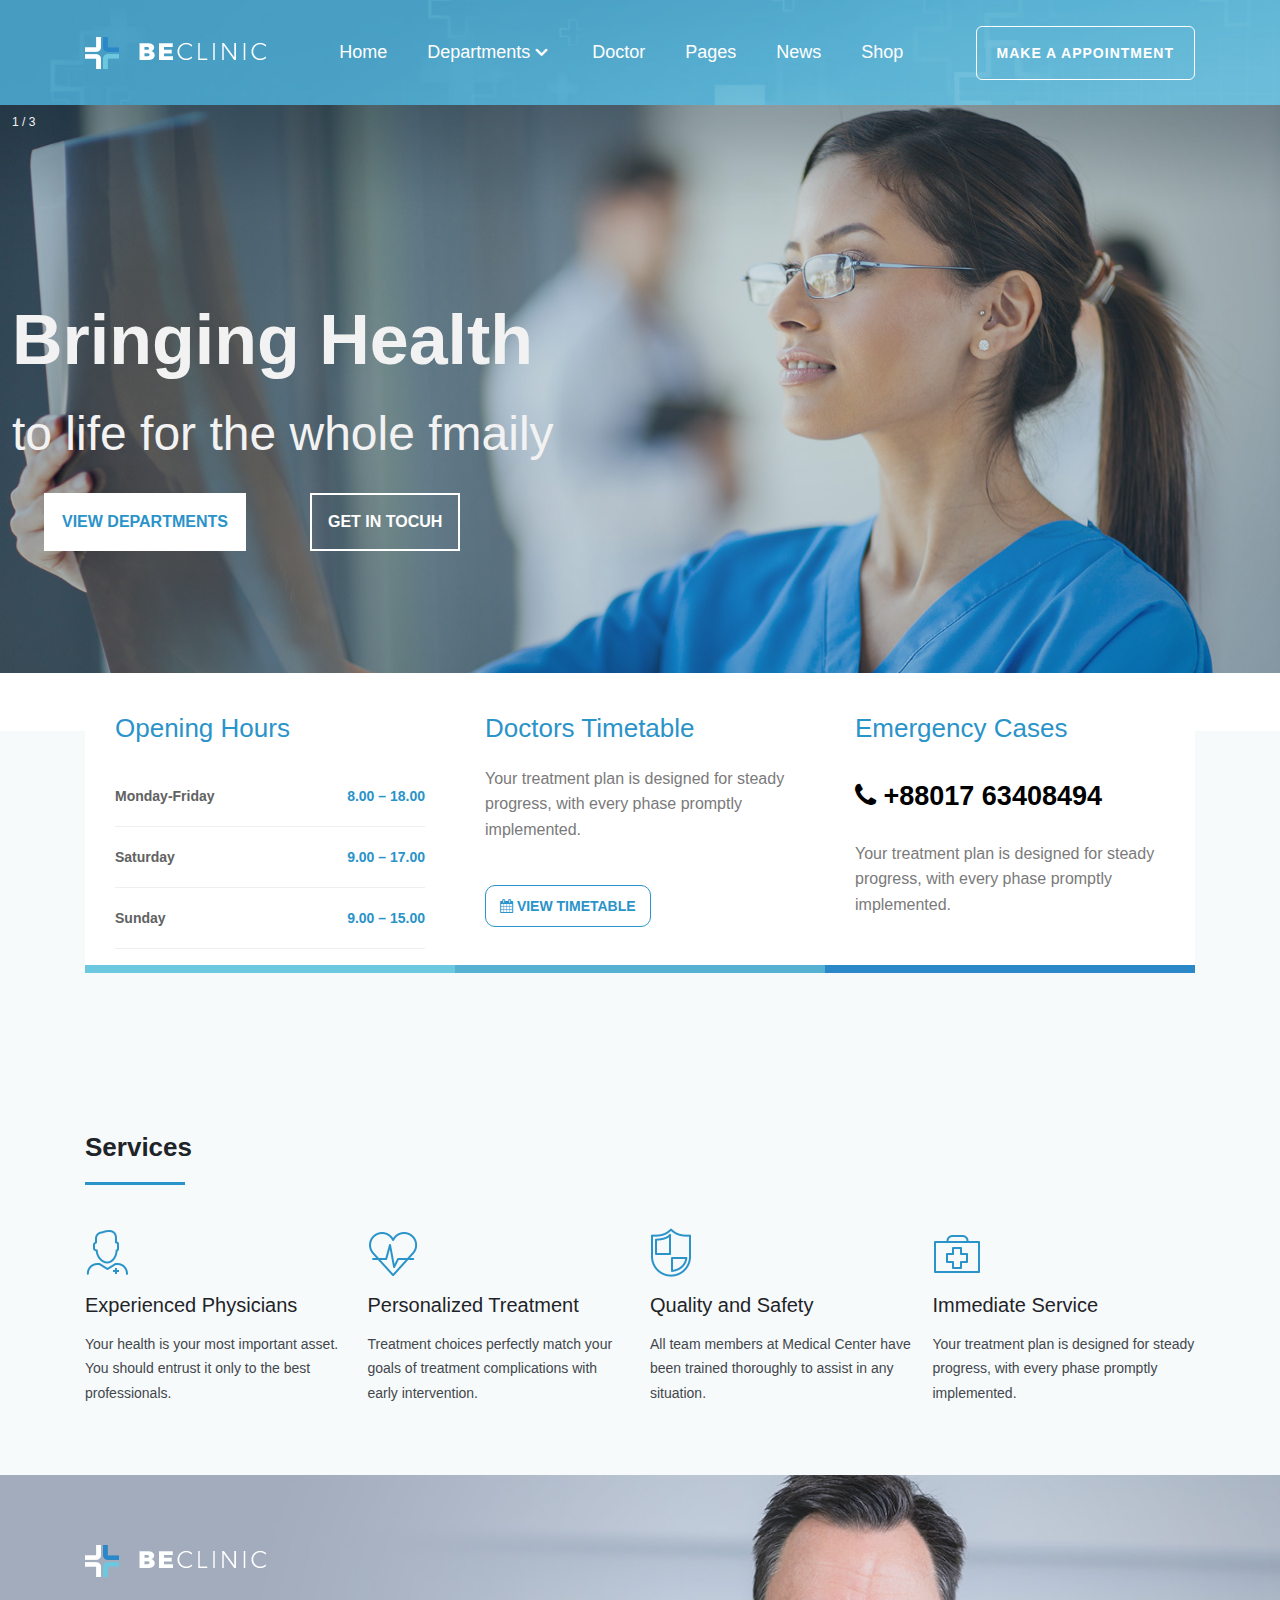
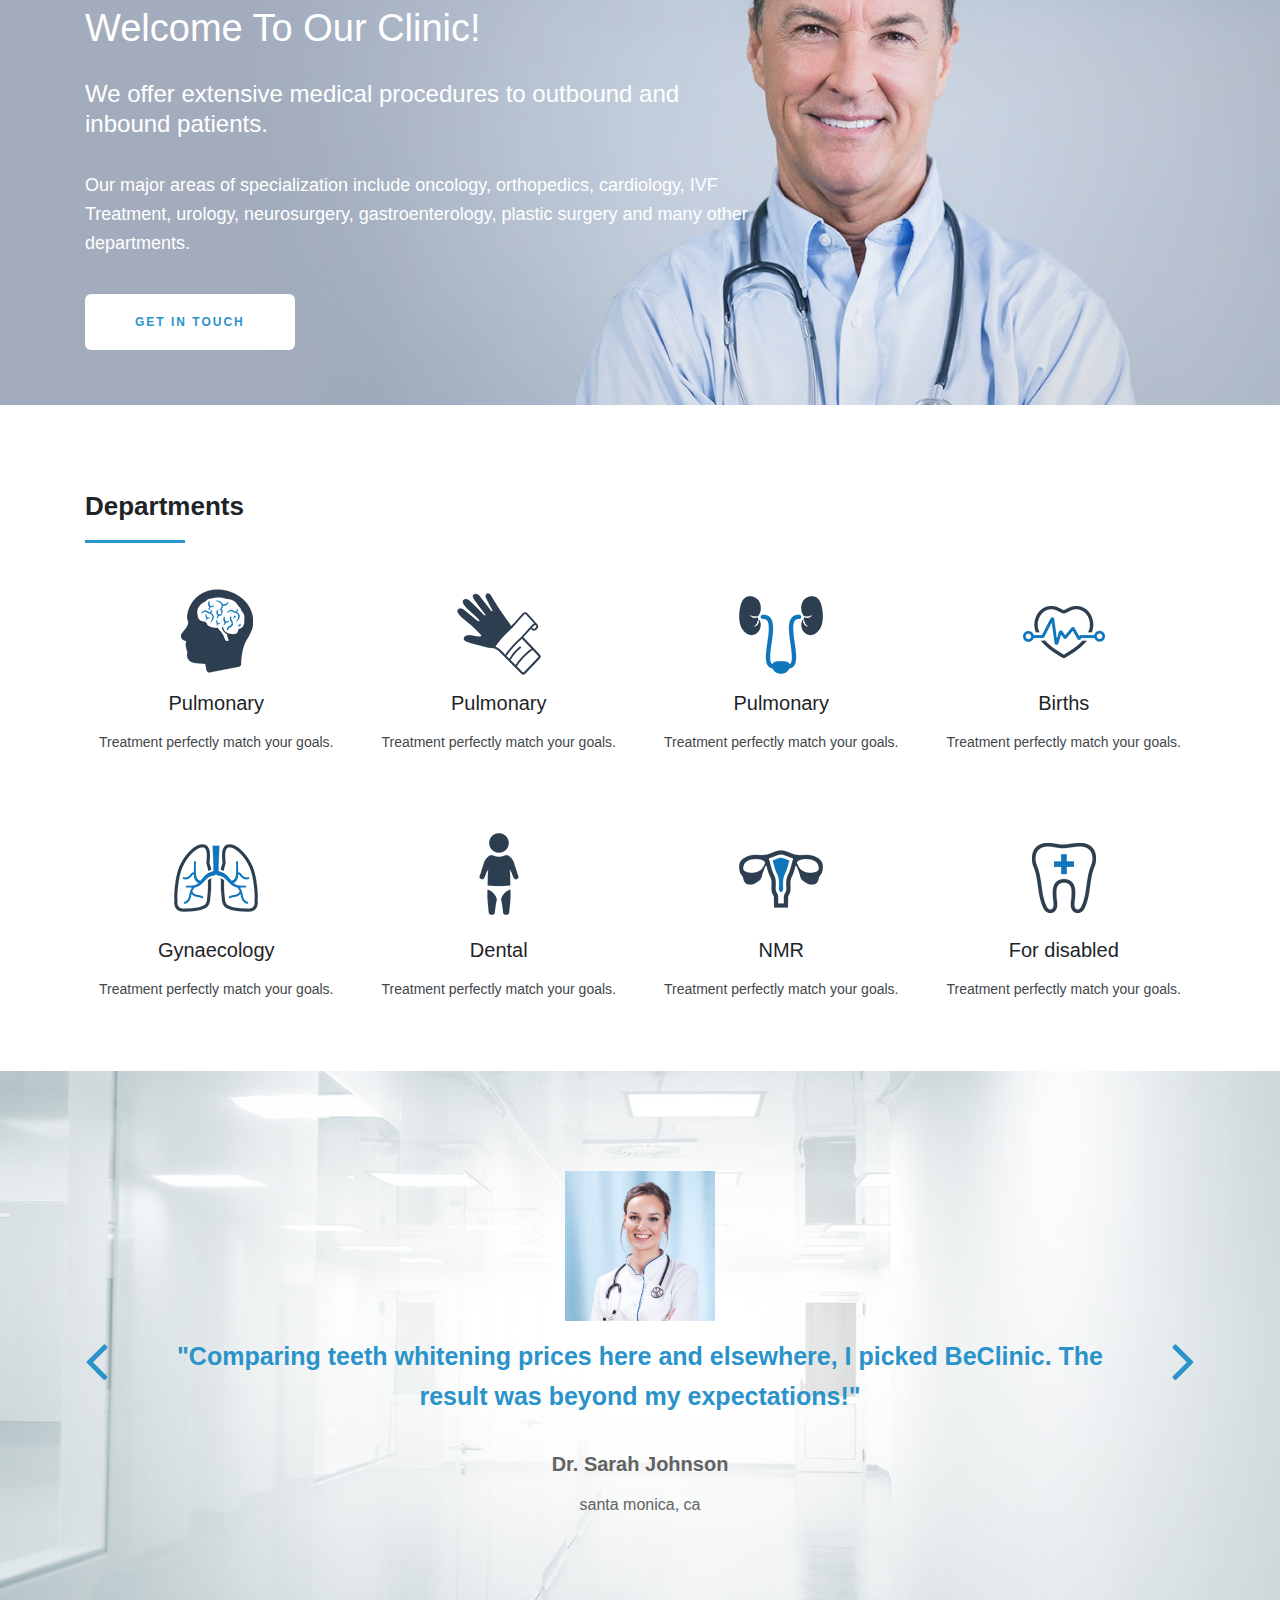
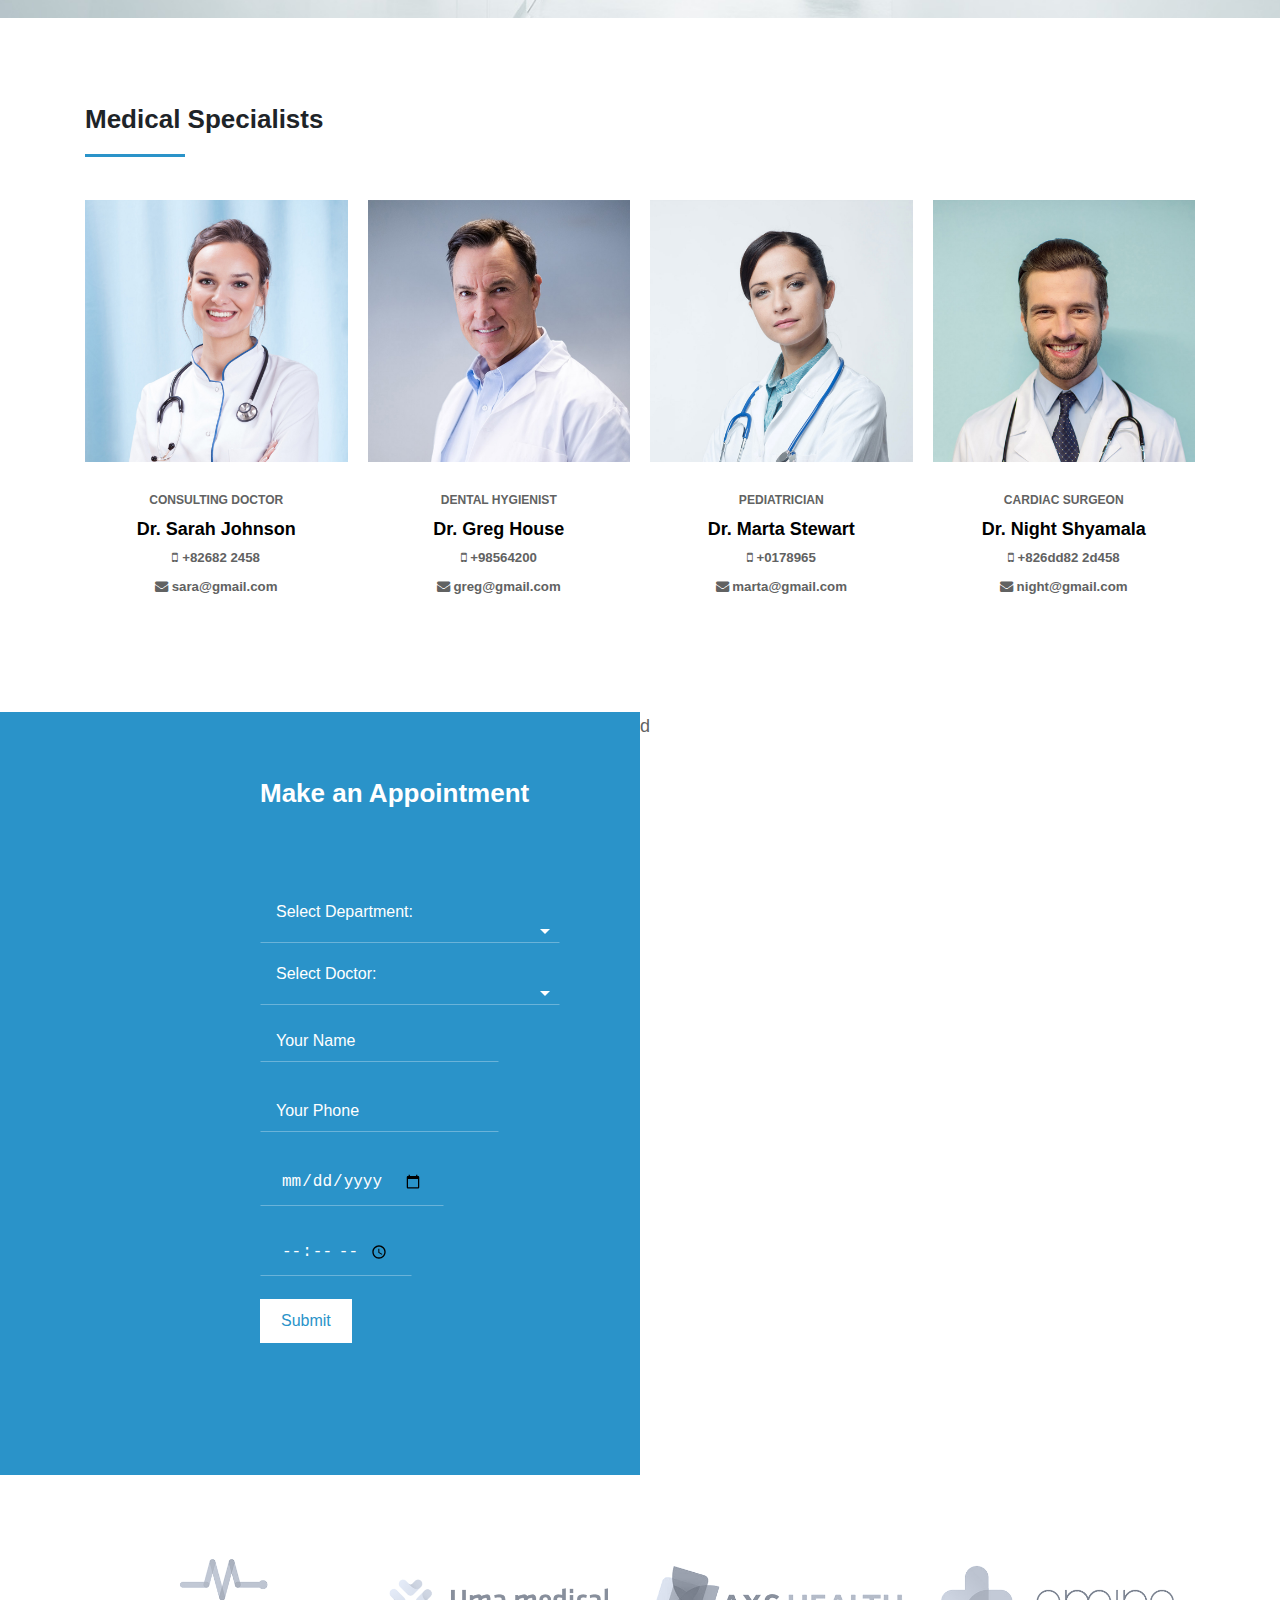
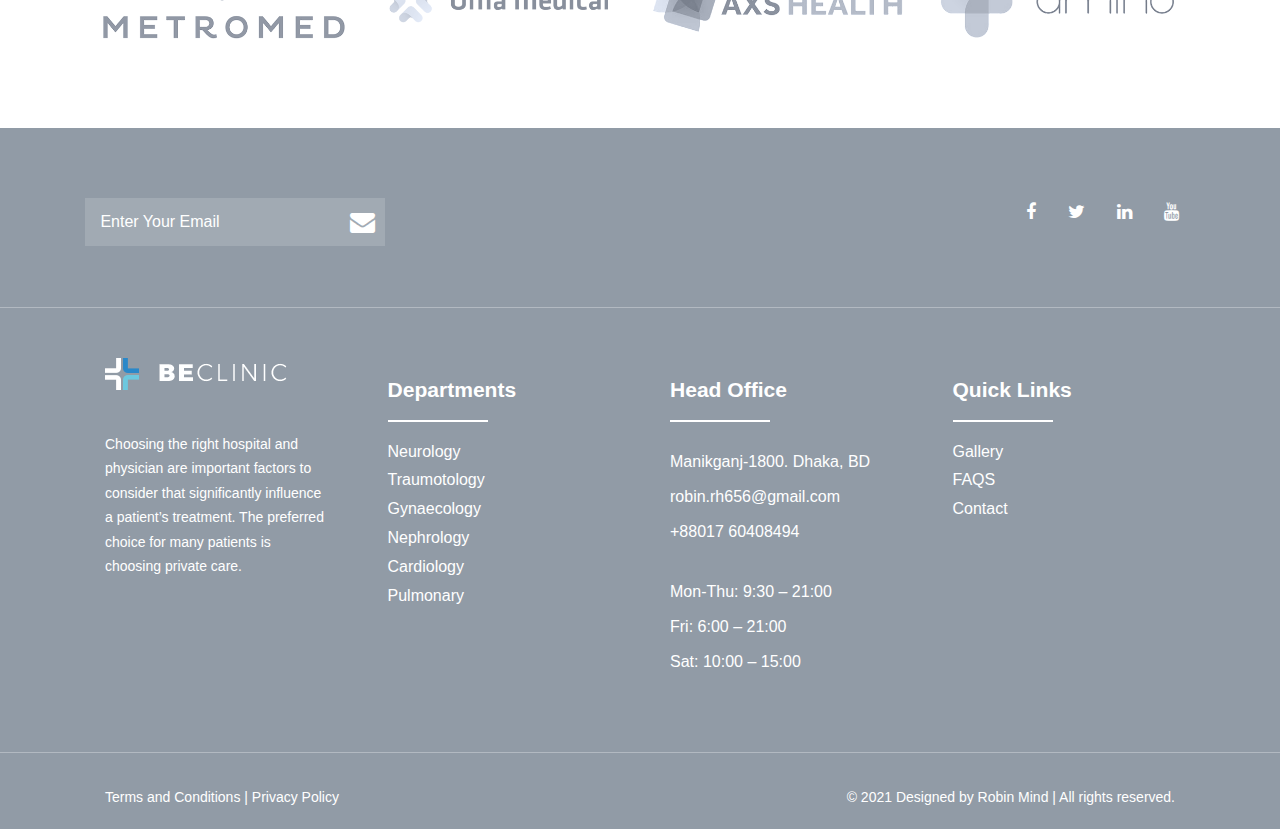
==== commit 6c287408: "Add files via upload" ====
--- a/index.html
+++ b/index.html
@@ -16,7 +16,7 @@
 
   <!-- Header -->
   <header>
-    <nav>
+    <nav id="navbar">
       <div class="container fh">
         <div class="topnav">
           <div class="burger">
@@ -33,7 +33,7 @@
               <a href="#"><img src="/img/logo.png"></a>
             </div> -->
             <ul class="links">
-              <li><a class="active" href="#">Home</a></li>
+              <li><a  href="#">Home</a></li>
               <li class="menu-item dropdown has-collapsible">
                 <a href="#">Departments</a><i class="fa fa-angle-down arrow"></i>
                 <ul class="sub-menu">
--- a/css/style.css
+++ b/css/style.css
@@ -41,6 +41,7 @@
     width: 100%;
     left: 0;
     z-index: 99;
+    transition: all .5s ease;
 }
 
 nav .topnav {
@@ -229,7 +230,7 @@
 
     nav .topnav .nav-links .links li .sub-menu {
         position: relative;
-        background: none;
+        background: inherit;
         line-height: 35px;
         left: 0;
         box-shadow: none;
@@ -297,7 +298,7 @@
   transition: background-color 0.6s ease;
 }
 
-.active {
+.actives {
   background-color: #717171;
 }
 
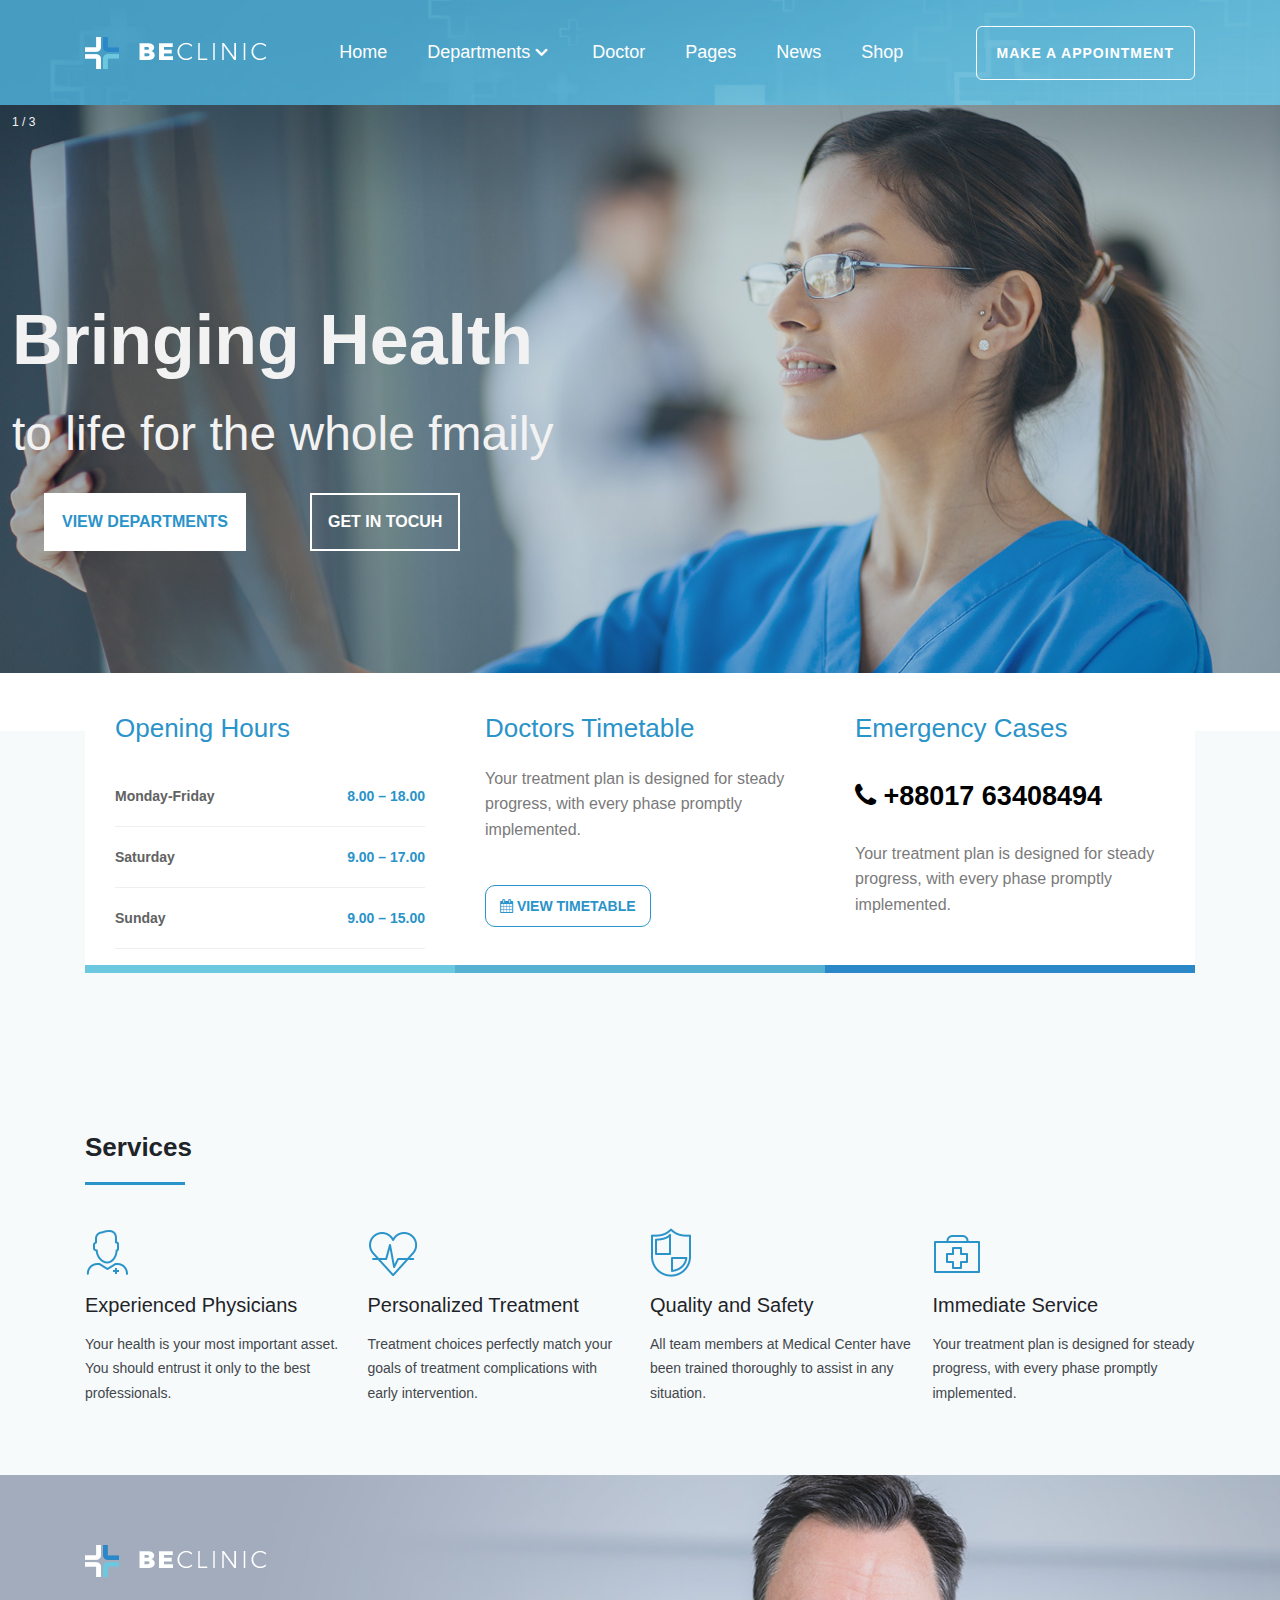
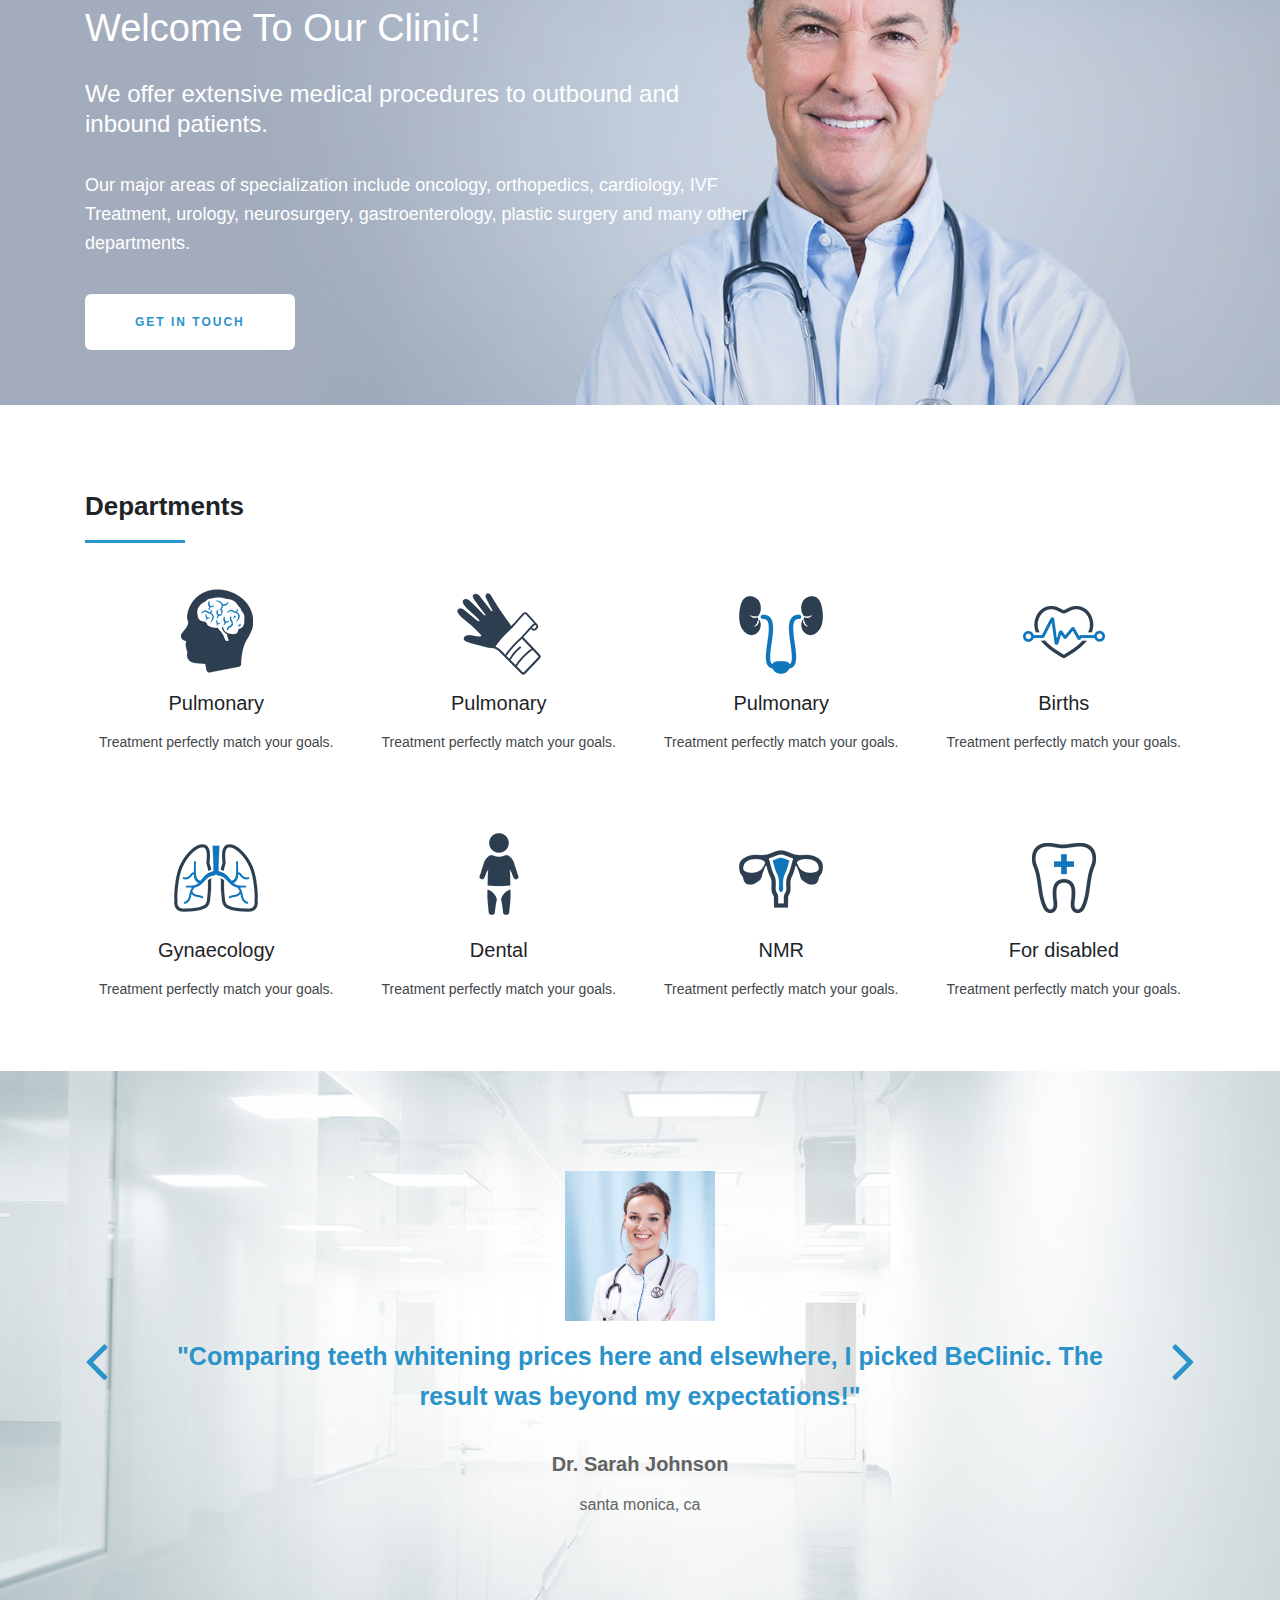
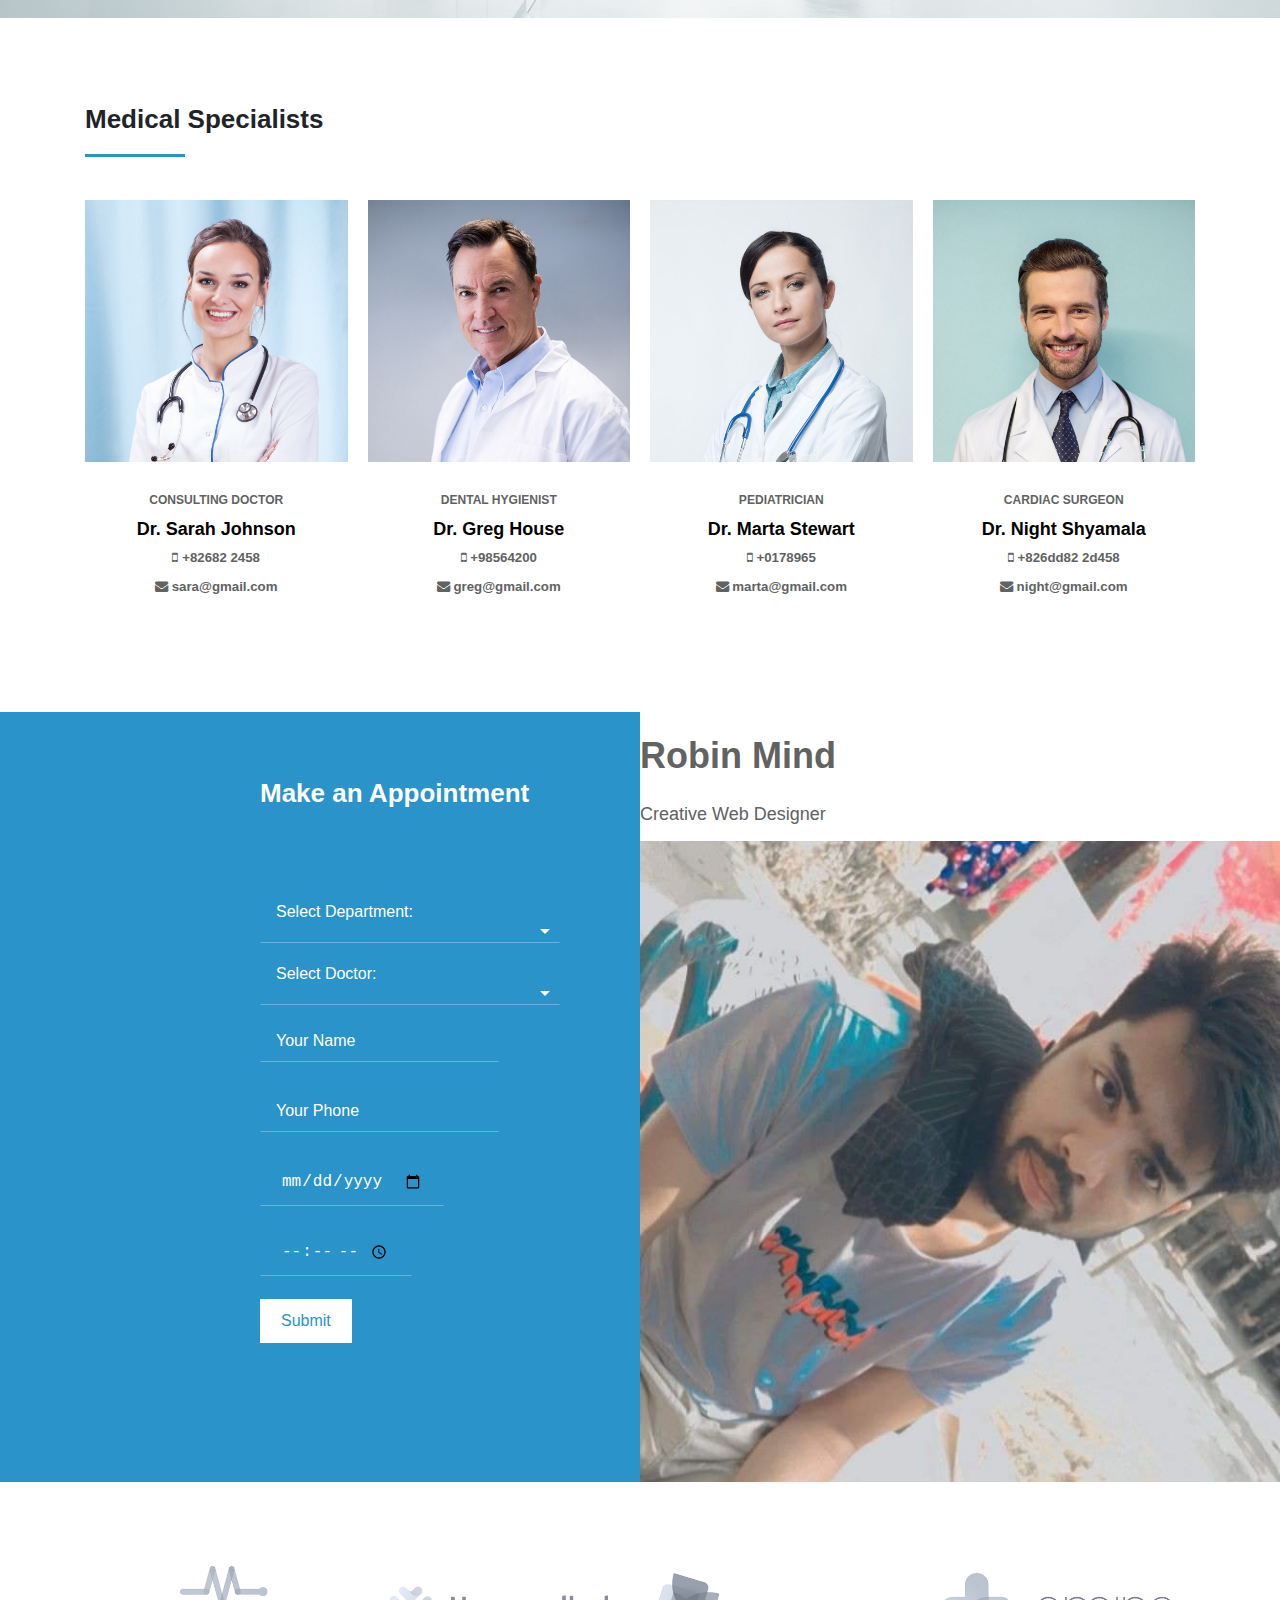
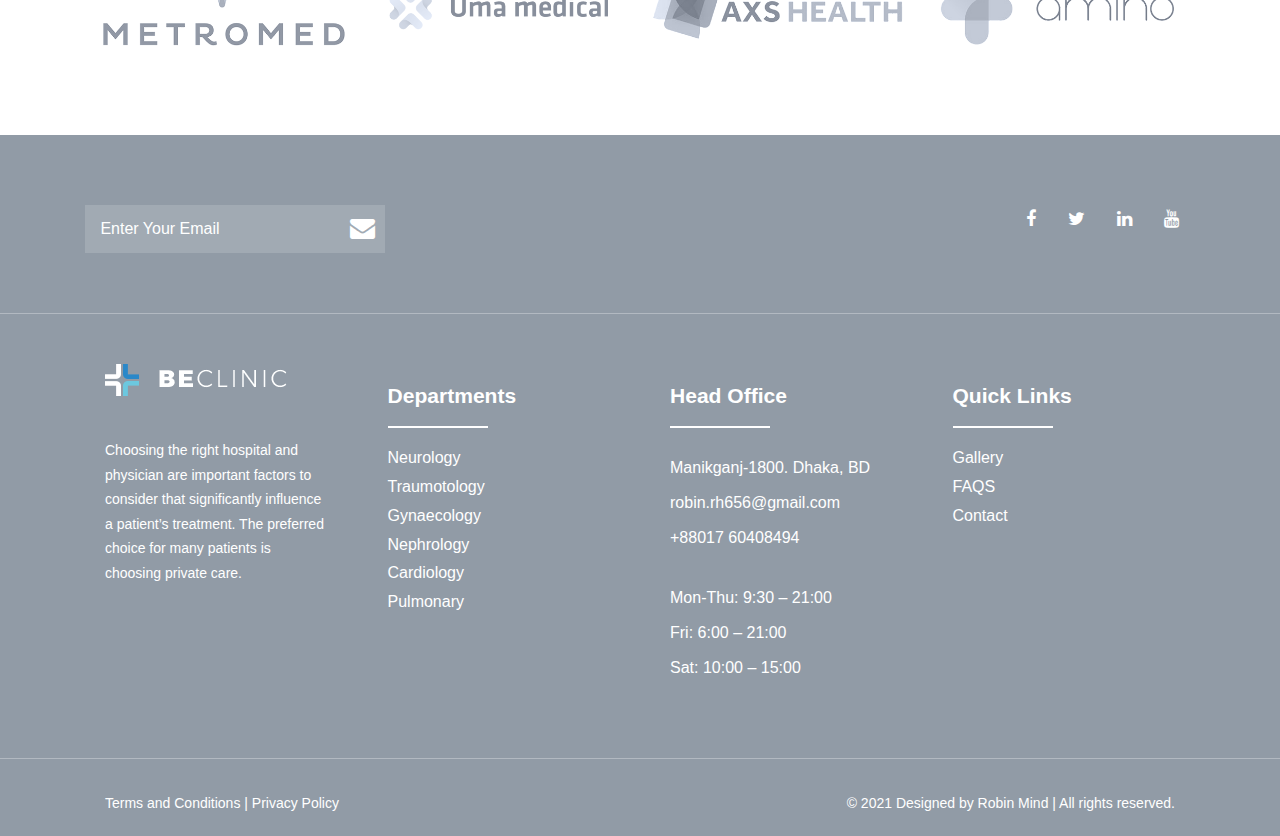
==== commit c8230495: "Add files via upload" ====
--- a/index.html
+++ b/index.html
@@ -62,7 +62,7 @@
       </div>
     </nav>
   </header>
-
+  <!-- Showcase -->
   <div class="showcase">
     <div class="slideshow">
 
@@ -125,10 +125,7 @@
       <span class="dot"></span> 
       <span class="dot"></span> 
     </div>
-
   </div>
-
-
   <!-- Info -->
   <section class="info">
     <div class="container">
@@ -367,7 +364,13 @@
           </form>
         </div>
       </div>
-      <div>d</div>
+      <div>
+        <div class="booking-designer">
+          <h1>Robin Mind</h1>
+          <p>Creative Web Designer</p>
+          <img src="/img/robin.jpg" style="width:100%">
+        </div>
+      </div>
     </div>
   </section>
   <!-- Client -->
@@ -478,9 +481,7 @@
         </div>
       </div>
     </div>
-  </footer>
-
-            
+  </footer>        
   <script type="text/javascript" src="js/main.js"></script>
   <script type="text/javascript" src="js/content.js"></script>
   <script type="text/javascript" src="js/mobile.js"></script>
